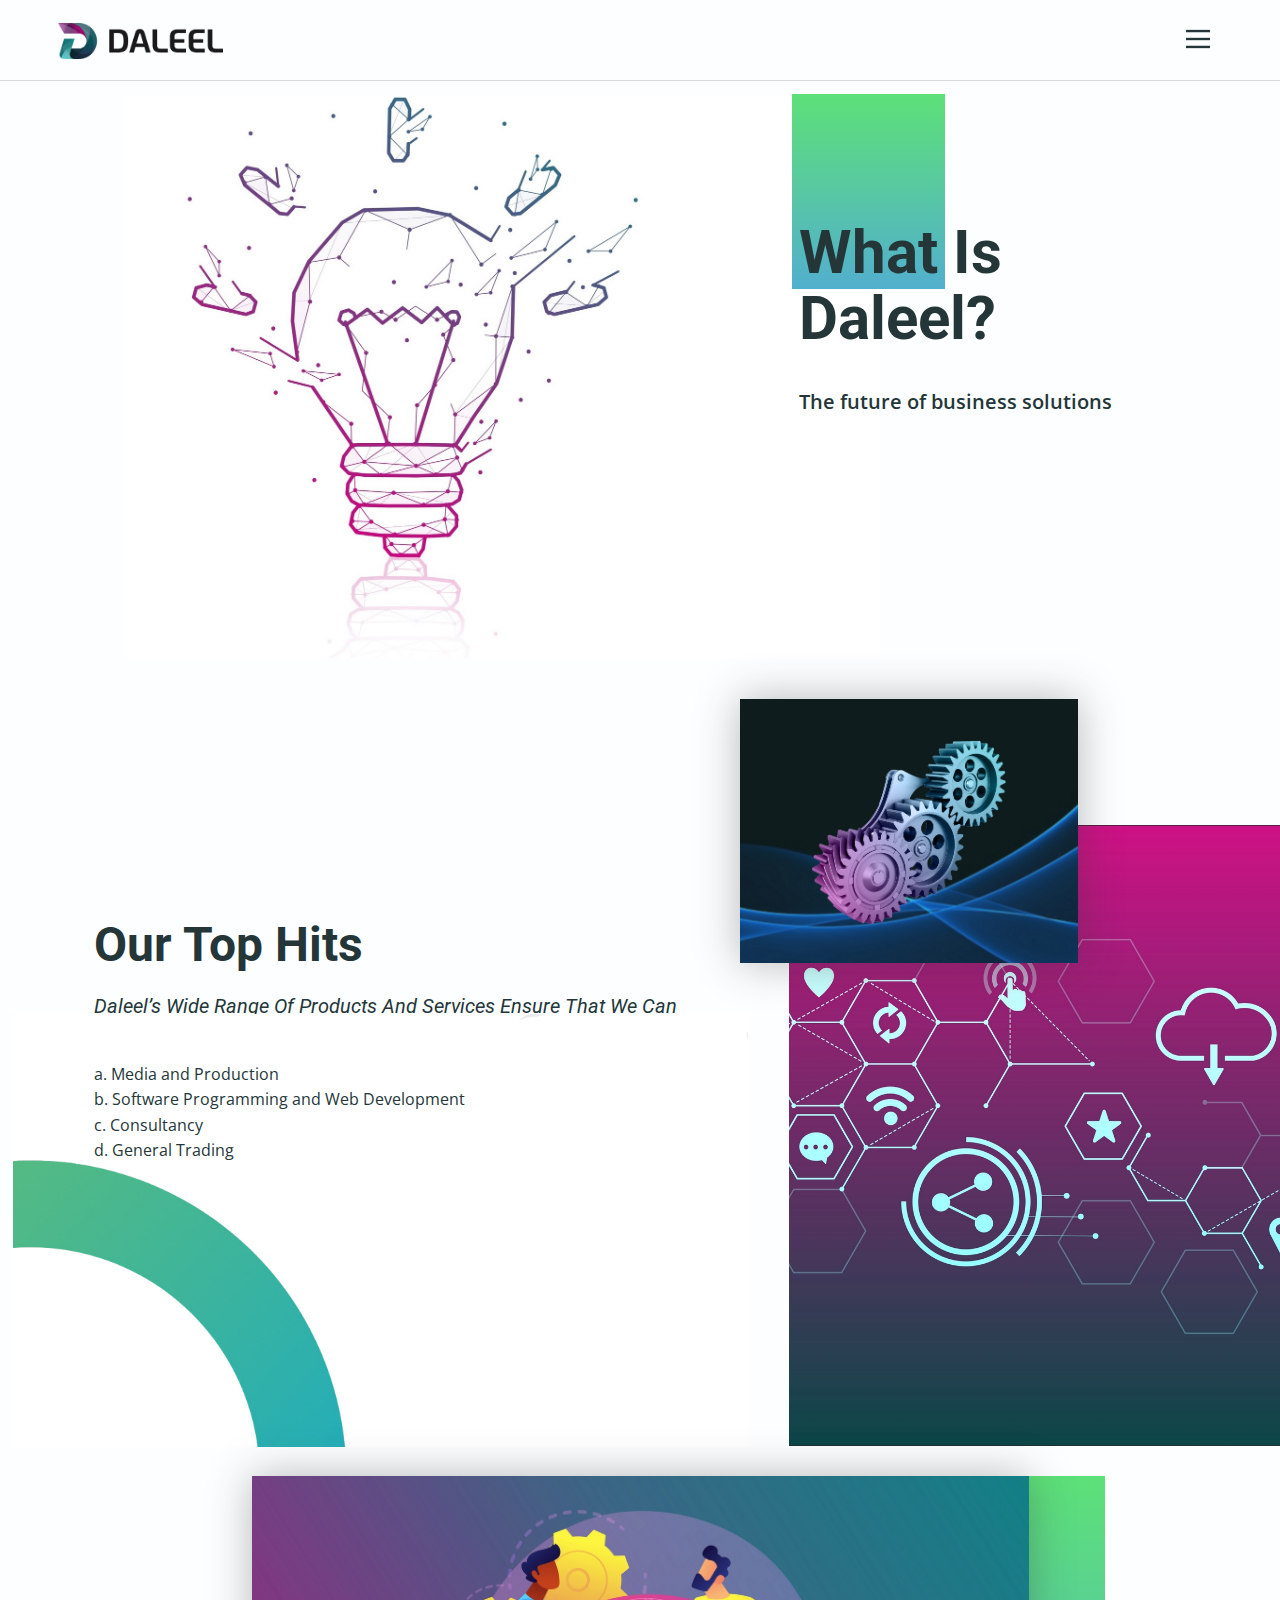
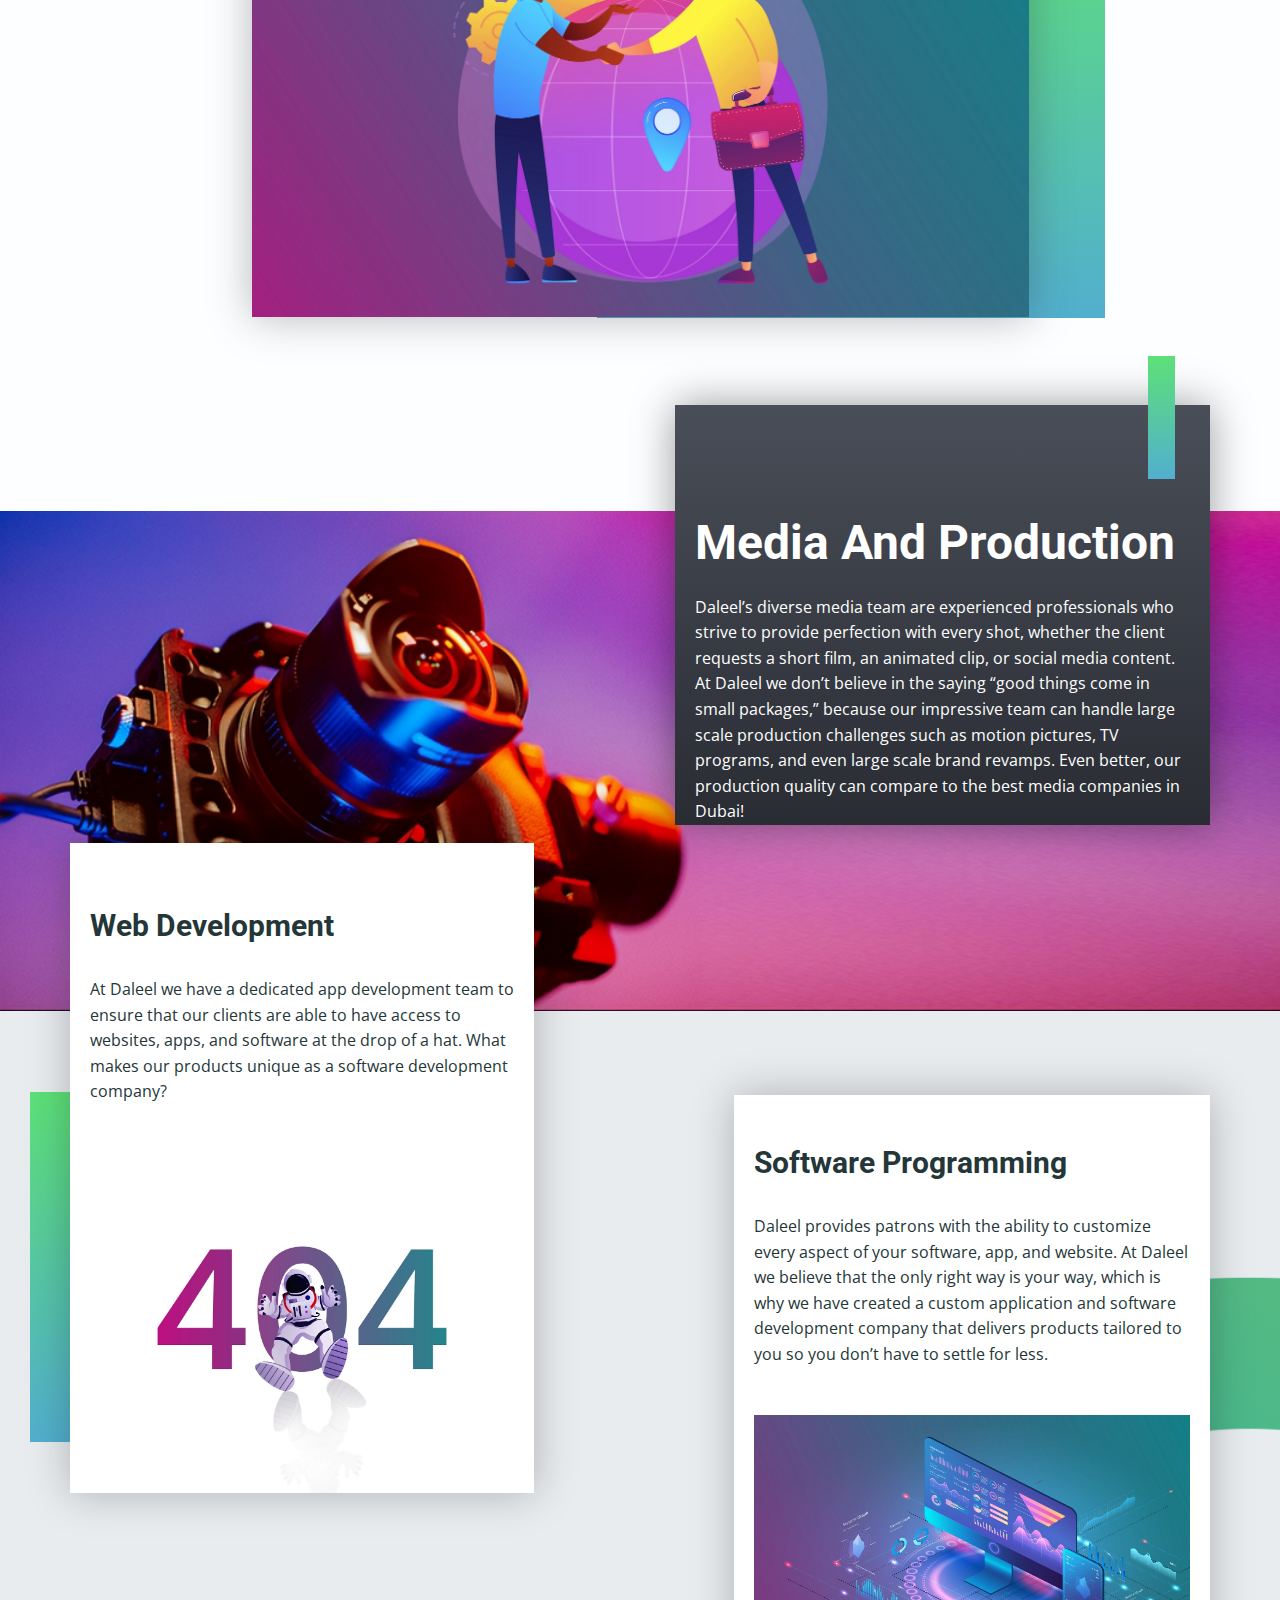
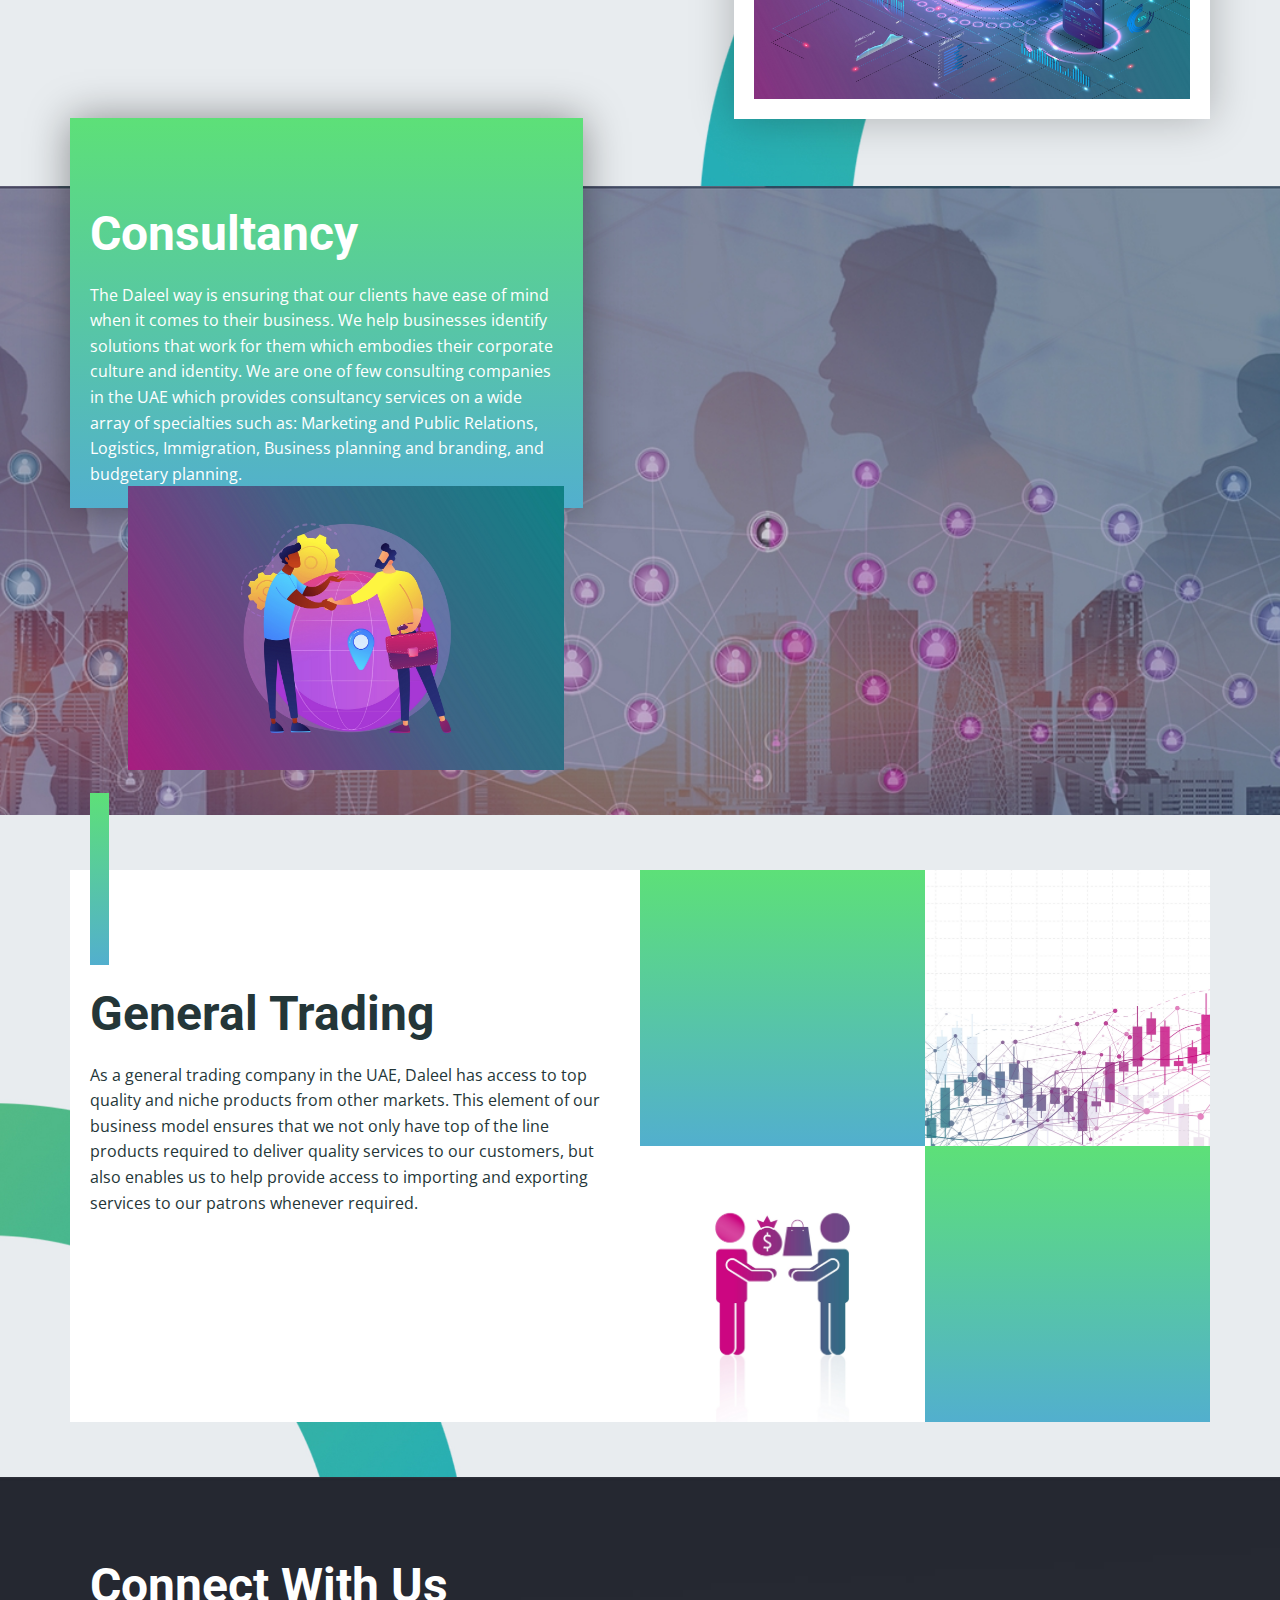
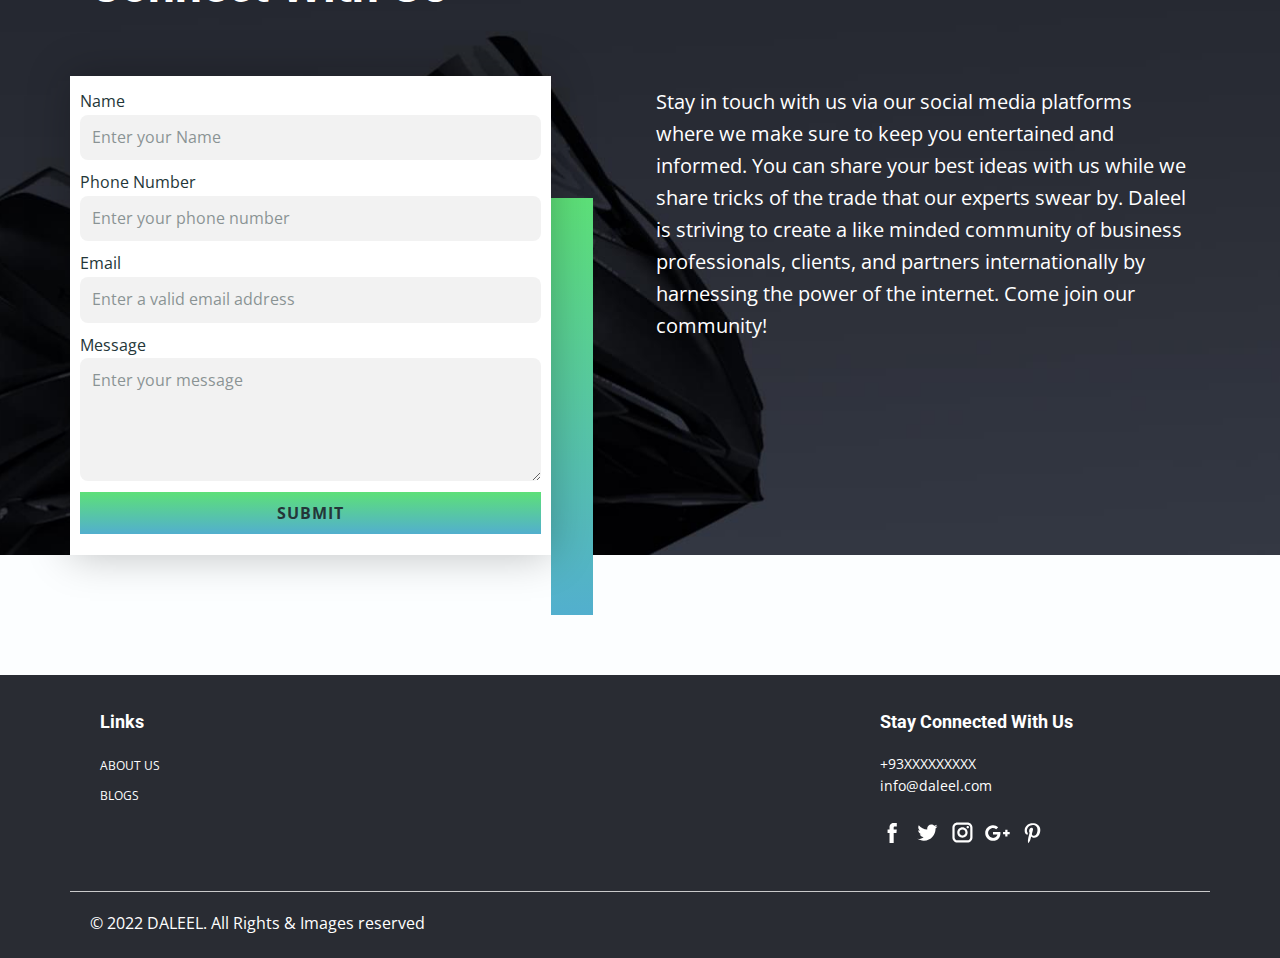
==== index.html @ 562e6545 "Add files via upload" ====
<!DOCTYPE html>
<html style="font-size: 16px;">
  <head>
    <meta name="viewport" content="width=device-width, initial-scale=1.0">
    <meta charset="utf-8">
    <meta name="keywords" content="Is this the future?, Kawasaki&amp;apos;s J-Concept, Ergonomic Advantage, Kawasaki &amp;quot;J&amp;quot; Concept, Kawasaki Motorcycles, The 10 Best Buys in Motorcycles for 2018, Kawasaki showcases Supercharger technology and Rideology strategy in Tokyo">
    <meta name="description" content="">
    <meta name="page_type" content="np-template-header-footer-from-plugin">
    <title>DALEEL</title>
    <link rel="stylesheet" href="nicepage.css" media="screen">
<link rel="stylesheet" href="DALEEL.css" media="screen">
    <script class="u-script" type="text/javascript" src="jquery.js" defer=""></script>
    <script class="u-script" type="text/javascript" src="nicepage.js" defer=""></script>
    <meta name="generator" content="Nicepage 4.7.1, nicepage.com">
    <link id="u-theme-google-font" rel="stylesheet" href="https://fonts.googleapis.com/css?family=Roboto:100,100i,300,300i,400,400i,500,500i,700,700i,900,900i|Open+Sans:300,300i,400,400i,500,500i,600,600i,700,700i,800,800i">
    
    
    
    
    
    
    
    
    
    
    <script type="application/ld+json">{
		"@context": "http://schema.org",
		"@type": "Organization",
		"name": "",
		"sameAs": []
}</script>
    <meta name="theme-color" content="#5de078">
    <meta property="og:title" content="DALEEL">
    <meta property="og:type" content="website">
  </head>
  <body data-home-page="DALEEL.html" data-home-page-title="DALEEL" class="u-body u-xl-mode"><header class="u-clearfix u-header u-header" id="sec-8c26"><nav class="u-align-left u-menu u-menu-dropdown u-offcanvas u-menu-1" data-responsive-from="XL">
        <div class="menu-collapse">
          <a class="u-btn-text u-button-style u-nav-link" href="#" style="font-size: calc(1em + 8px);">
            <svg class="u-svg-link" preserveAspectRatio="xMidYMin slice" viewBox="0 0 302 302" style="undefined"><use xmlns:xlink="http://www.w3.org/1999/xlink" xlink:href="#svg-5c50"></use></svg>
            <svg xmlns="http://www.w3.org/2000/svg" xmlns:xlink="http://www.w3.org/1999/xlink" version="1.1" id="svg-5c50" x="0px" y="0px" viewBox="0 0 302 302" style="enable-background:new 0 0 302 302;" xml:space="preserve" class="u-svg-content"><g><rect y="36" width="302" height="30"></rect><rect y="236" width="302" height="30"></rect><rect y="136" width="302" height="30"></rect>
</g><g></g><g></g><g></g><g></g><g></g><g></g><g></g><g></g><g></g><g></g><g></g><g></g><g></g><g></g><g></g></svg>
          </a>
        </div>
        <div class="u-custom-menu u-nav-container">
          <ul class="u-nav u-spacing-25 u-unstyled"><li class="u-nav-item"><a class="u-button-style u-nav-link" href="DALEEL.html#sec-7489" data-page-id="173588200" style="padding: 8px 0px;">What Is Daleel</a>
</li><li class="u-nav-item"><a class="u-button-style u-nav-link" href="DALEEL.html#sec-f672" data-page-id="173588200" style="padding: 8px 0px;">Our Top Hits</a>
</li><li class="u-nav-item"><a class="u-button-style u-nav-link" href="DALEEL.html#sec-ee34" data-page-id="173588200" style="padding: 8px 0px;">Connect With Us</a>
</li></ul>
        </div>
        <div class="u-custom-menu u-nav-container-collapse">
          <div class="u-align-center u-black u-container-style u-inner-container-layout u-opacity u-opacity-95 u-sidenav">
            <div class="u-inner-container-layout u-sidenav-overflow">
              <div class="u-menu-close"></div>
              <ul class="u-align-center u-nav u-popupmenu-items u-unstyled u-nav-2"><li class="u-nav-item"><a class="u-button-style u-nav-link" href="DALEEL.html#sec-7489" data-page-id="173588200">What Is Daleel</a>
</li><li class="u-nav-item"><a class="u-button-style u-nav-link" href="DALEEL.html#sec-f672" data-page-id="173588200">Our Top Hits</a>
</li><li class="u-nav-item"><a class="u-button-style u-nav-link" href="DALEEL.html#sec-ee34" data-page-id="173588200">Connect With Us</a>
</li></ul>
            </div>
          </div>
          <div class="u-black u-menu-overlay u-opacity u-opacity-70"></div>
        </div>
      </nav><img class="u-image u-image-default u-image-1" src="images/LOGO-3.png" alt="" data-image-width="7393" data-image-height="1610"><div class="u-align-left u-border-1 u-border-grey-15 u-expanded-width u-line u-line-horizontal u-line-1"></div></header> 
    <section class="u-clearfix u-section-1" id="sec-7489">
      <div class="u-clearfix u-sheet u-sheet-1">
        <img class="u-expanded-width-md u-expanded-width-sm u-expanded-width-xs u-image u-image-1" src="images/14.jpg" data-image-width="2620" data-image-height="2244">
        <div class="u-container-style u-expanded-width-md u-expanded-width-sm u-expanded-width-xs u-group u-group-1">
          <div class="u-container-layout u-container-layout-1">
            <div class="u-gradient u-shape u-shape-rectangle u-shape-1"></div>
            <h1 class="u-text u-title u-text-1"> What is Daleel?</h1>
            <p class="u-large-text u-text u-text-variant u-text-2"> The future of business solutions </p>
          </div>
        </div>
      </div>
    </section>
    <section class="u-clearfix u-section-2" id="sec-f672">
      <div class="u-clearfix u-expanded-width u-layout-wrap u-layout-wrap-1">
        <div class="u-layout">
          <div class="u-layout-row">
            <div class="u-container-style u-layout-cell u-left-cell u-size-37 u-layout-cell-1">
              <div class="u-container-layout">
                <div class="u-align-left u-container-style u-group u-group-1">
                  <div class="u-container-layout u-container-layout-2">
                    <h2 class="u-text u-text-1"> Our Top Hits</h2>
                    <h5 class="u-text u-text-2">Daleel’s wide range of products and services ensure that we can
meet every one of our clients’ needs; from A to Z.&nbsp;</h5>
                    <img class="u-expanded-width-xs u-image u-image-1" src="images/008c7be88c50e49c97b7433912d7cecf11.jpg" data-image-width="1980" data-image-height="1200">
                    <p class="u-text u-text-3"> a. Media and Production&nbsp;<!--[if !supportLists]-->
                      <br>b. Software Programming and Web Development&nbsp;<!--[if !supportLists]-->
                      <br>c. Consultancy&nbsp;<!--[if !supportLists]-->
                      <br>d. General Trading 
                    </p>
                  </div>
                </div>
              </div>
            </div>
            <div class="u-container-style u-image u-layout-cell u-right-cell u-size-23 u-image-2" data-image-width="3508" data-image-height="2480">
              <div class="u-container-layout"></div>
            </div>
          </div>
        </div>
      </div>
      <img src="images/2.jpg" alt="" class="u-image u-image-default u-image-3" data-image-width="8192" data-image-height="5791">
    </section>
    <section class="u-clearfix u-section-3" id="sec-eb87">
      <div class="u-clearfix u-sheet u-sheet-1">
        <div class="u-gradient u-shape u-shape-rectangle u-shape-1"></div>
        <img src="images/42.jpg" alt="" class="u-image u-image-default u-image-1" data-image-width="1600" data-image-height="1131">
      </div>
    </section>
    <section class="u-clearfix u-image u-section-4" id="sec-1a3e" data-image-width="8192" data-image-height="2133">
      <div class="u-clearfix u-sheet u-sheet-1">
        <div class="u-align-left u-container-style u-expanded-width-xs u-gradient u-group u-group-1">
          <div class="u-container-layout">
            <div class="u-gradient u-shape u-shape-rectangle u-shape-1"></div>
            <h2 class="u-text u-text-body-alt-color u-text-1"> Media And Production</h2>
            <p class="u-text u-text-body-alt-color u-text-2"> Daleel’s diverse media team are experienced professionals who strive to provide perfection with every shot, whether the client requests a short film, an animated clip, or social media content. At Daleel we don’t believe in the saying “good things come in small packages,” because our impressive team can handle large scale production challenges such as motion pictures, TV programs, and even large scale brand revamps. Even better, our production quality can compare to the best media companies in Dubai! </p>
          </div>
        </div>
      </div>
    </section>
    <section class="u-clearfix u-image u-section-5" id="sec-39dd" data-image-width="1980" data-image-height="1200">
      <div class="u-clearfix u-sheet u-sheet-1">
        <div class="u-gradient u-shape u-shape-rectangle u-shape-1"></div>
        <div class="u-container-style u-group u-white u-group-1">
          <div class="u-container-layout u-container-layout-1">
            <h3 class="u-text u-text-1"> Web Development</h3>
            <p class="u-text u-text-2"> At Daleel we have a dedicated app development team to ensure that our clients are able to have access to websites, apps, and software at the drop of a hat.&nbsp;What makes our products unique as a software development company? </p>
            <img src="images/71.jpg" alt="" class="u-expanded-width-lg u-expanded-width-md u-expanded-width-sm u-expanded-width-xl u-image u-image-default u-image-1" data-image-width="1600" data-image-height="1131">
          </div>
        </div>
        <div class="u-container-style u-group u-white u-group-2">
          <div class="u-container-layout u-valign-top-lg u-valign-top-md u-valign-top-sm u-valign-top-xl u-container-layout-2">
            <h3 class="u-text u-text-3"> Software Programming</h3>
            <p class="u-text u-text-4"> Daleel provides patrons with the ability to customize every aspect of your software, app, and website. At Daleel we believe that the only right way is your way, which is why we have created a custom application and software development company that delivers products tailored to you so you don’t have to settle for less.</p>
            <img src="images/81.jpg" alt="" class="u-expanded-width-xs u-image u-image-default u-image-2" data-image-width="1600" data-image-height="1132">
          </div>
        </div>
      </div>
    </section>
    <section class="u-clearfix u-image u-section-6" id="sec-6750" data-image-width="8192" data-image-height="2667">
      <div class="u-clearfix u-sheet u-sheet-1">
        <div class="u-align-left u-container-style u-gradient u-group u-group-1">
          <div class="u-container-layout u-container-layout-1">
            <h2 class="u-text u-text-body-alt-color u-text-1"> Con<span style="font-size: 1.5rem;"></span>sultancy
            </h2>
            <p class="u-text u-text-body-alt-color u-text-2"> The Daleel way is ensuring that our clients have ease of mind when it comes to their business. We help businesses identify solutions that work for them which embodies their corporate culture and identity. We are one of few consulting companies in the UAE which provides consultancy services on a wide array of specialties such as: Marketing and Public Relations, Logistics, Immigration, Business planning and branding, and budgetary planning. </p>
          </div>
        </div>
        <img src="images/43.jpg" alt="" class="u-image u-image-default u-image-1" data-image-width="8192" data-image-height="5789">
      </div>
    </section>
    <section class="u-clearfix u-image u-section-7" id="sec-06db">
      <div class="u-clearfix u-sheet u-sheet-1">
        <div class="u-clearfix u-expanded-width u-gutter-0 u-layout-wrap u-layout-wrap-1">
          <div class="u-gutter-0 u-layout">
            <div class="u-layout-row">
              <div class="u-size-30 u-size-60-md">
                <div class="u-layout-col">
                  <div class="u-container-style u-layout-cell u-left-cell u-size-60 u-white u-layout-cell-1">
                    <div class="u-container-layout u-container-layout-1">
                      <div class="u-gradient u-shape u-shape-rectangle u-shape-1"></div>
                      <h2 class="u-text u-text-1"> General Trading </h2>
                      <p class="u-text u-text-2"> As a general trading company
in the UAE, Daleel has access to top quality and niche products from other
markets. This element of our business model ensures that we not only have top
of the line products required to deliver quality services to our customers, but
also enables us to help provide access to importing and exporting services to
our patrons whenever required.&nbsp;</p>
                    </div>
                  </div>
                </div>
              </div>
              <div class="u-size-30 u-size-60-md">
                <div class="u-layout-col">
                  <div class="u-size-30">
                    <div class="u-layout-row">
                      <div class="u-container-style u-gradient u-layout-cell u-size-30 u-layout-cell-2">
                        <div class="u-container-layout u-container-layout-2"></div>
                      </div>
                      <div class="u-container-style u-image u-layout-cell u-right-cell u-size-30 u-image-1" data-image-width="8192" data-image-height="5646">
                        <div class="u-container-layout"></div>
                      </div>
                    </div>
                  </div>
                  <div class="u-size-30">
                    <div class="u-layout-row">
                      <div class="u-container-style u-image u-layout-cell u-size-30 u-image-2" data-image-width="8192" data-image-height="5791">
                        <div class="u-container-layout"></div>
                      </div>
                      <div class="u-container-style u-gradient u-layout-cell u-right-cell u-size-30 u-layout-cell-5">
                        <div class="u-container-layout u-container-layout-5"></div>
                      </div>
                    </div>
                  </div>
                </div>
              </div>
            </div>
          </div>
        </div>
      </div>
    </section>
    <section class="u-clearfix u-image u-section-8" id="sec-ee34" data-image-width="1600" data-image-height="773">
      <div class="u-clearfix u-sheet u-sheet-1">
        <div class="u-container-style u-group u-group-1">
          <div class="u-container-layout u-container-layout-1">
            <h2 class="u-text u-text-body-alt-color u-text-1">Connect with us</h2>
          </div>
        </div>
        <div class="u-align-left u-container-style u-group u-group-2">
          <div class="u-container-layout u-container-layout-2">
            <p class="u-text u-text-body-alt-color u-text-2">Stay in touch with us via our social media
platforms where we make sure to keep you entertained and informed. You can
share your best ideas with us while we share tricks of the trade that our
experts swear by. Daleel is striving to create a like minded community of
business professionals, clients, and partners internationally by harnessing the
power of the internet. Come join our community!</p>
          </div>
        </div>
        <div class="u-gradient u-shape u-shape-rectangle u-shape-1"></div>
        <div class="u-container-style u-group u-white u-group-3">
          <div class="u-container-layout u-container-layout-3">
            <div class="u-expanded-width u-form u-form-1">
              <form action="#" method="POST" class="u-clearfix u-form-spacing-10 u-form-vertical u-inner-form" source="custom" name="form-1" style="padding: 10px;">
                <div class="u-form-group u-form-name">
                  <label for="name-344f" class="u-label">Name</label>
                  <input type="text" placeholder="Enter your Name" id="name-344f" name="name" class="u-grey-5 u-input u-input-rectangle u-radius-8" required="">
                </div>
                <div class="u-form-group u-form-group-2">
                  <label for="text-7d9a" class="u-label">Phone Number</label>
                  <input type="text" placeholder="Enter your phone number" id="text-7d9a" name="text" class="u-grey-5 u-input u-input-rectangle u-radius-8" required="required">
                </div>
                <div class="u-form-email u-form-group">
                  <label for="email-344f" class="u-label">Email</label>
                  <input type="email" placeholder="Enter a valid email address" id="email-344f" name="email" class="u-grey-5 u-input u-input-rectangle u-radius-8" required="">
                </div>
                <div class="u-form-group u-form-message">
                  <label for="message-344f" class="u-label">Message</label>
                  <textarea placeholder="Enter your message" rows="4" cols="50" id="message-344f" name="message" class="u-grey-5 u-input u-input-rectangle u-radius-8" required=""></textarea>
                </div>
                <div class="u-align-left u-form-group u-form-submit">
                  <a href="#" class="u-border-none u-btn u-btn-submit u-button-style u-gradient u-hover-palette-1-dark-1 u-none u-btn-1">Submit</a>
                  <input type="submit" value="submit" class="u-form-control-hidden">
                </div>
                <div class="u-form-send-message u-form-send-success"> Thank you! Your message has been sent. </div>
                <div class="u-form-send-error u-form-send-message"> Unable to send your message. Please fix errors then try again. </div>
                <input type="hidden" value="" name="recaptchaResponse">
              </form>
            </div>
          </div>
        </div>
      </div>
    </section>
    <section class="u-clearfix u-section-9" id="sec-7795">
      <div class="u-clearfix u-sheet u-sheet-1"></div>
    </section>
    
    
    <footer class="u-clearfix u-footer u-palette-4-dark-3" id="sec-67bc"><div class="u-clearfix u-sheet u-valign-middle-xs u-sheet-1">
        <div class="u-clearfix u-expanded-width u-gutter-30 u-layout-wrap u-layout-wrap-1">
          <div class="u-gutter-0 u-layout">
            <div class="u-layout-row">
              <div class="u-align-left u-container-style u-layout-cell u-left-cell u-size-20 u-size-20-md u-layout-cell-1">
                <div class="u-container-layout">
                  <h6 class="u-custom-font u-heading-font u-text u-text-1">links</h6>
                  <a href="DALEEL.html" data-page-id="173588200" class="u-link u-no-underline u-text-body-alt-color u-link-1">About Us</a>
                  <a href="#" class="u-border-0 u-border-none u-link u-no-underline u-text-body-alt-color u-link-2">Blogs</a>
                </div>
              </div>
              <div class="u-align-left u-container-style u-hidden-xs u-layout-cell u-size-20 u-size-20-md u-layout-cell-2">
                <div class="u-container-layout"></div>
              </div>
              <div class="u-align-left u-container-style u-layout-cell u-right-cell u-size-20 u-size-20-md u-layout-cell-3">
                <div class="u-container-layout u-container-layout-3">
                  <h6 class="u-custom-font u-heading-font u-text u-text-2">Stay Connected with Us</h6>
                  <p class="u-text u-text-3">+93XXXXXXXXX<br>info@daleel.com<br>
                  </p>
                  <div class="u-social-icons u-spacing-10 u-social-icons-1">
                    <a class="u-social-url" target="_blank" href=""><span class="u-icon u-icon-circle u-social-facebook u-social-icon u-icon-1"><svg class="u-svg-link" preserveAspectRatio="xMidYMin slice" viewBox="0 0 112.2 112.2" style="undefined"><use xmlns:xlink="http://www.w3.org/1999/xlink" xlink:href="#svg-f22a"></use></svg><svg x="0px" y="0px" viewBox="0 0 112.2 112.2" enable-background="new 0 0 112.2 112.2" xml:space="preserve" id="svg-f22a" class="u-svg-content"><path d="M75.5,28.8H65.4c-1.5,0-4,0.9-4,4.3v9.4h13.9l-1.5,15.8H61.4v45.1H42.8V58.3h-8.8V42.4h8.8V32.2 c0-7.4,3.4-18.8,18.8-18.8h13.8v15.4H75.5z"></path></svg></span>
                    </a>
                    <a class="u-social-url" target="_blank" href=""><span class="u-icon u-icon-circle u-social-icon u-social-twitter u-icon-2"><svg class="u-svg-link" preserveAspectRatio="xMidYMin slice" viewBox="0 0 112.2 112.2" style="undefined"><use xmlns:xlink="http://www.w3.org/1999/xlink" xlink:href="#svg-283c"></use></svg><svg x="0px" y="0px" viewBox="0 0 112.2 112.2" enable-background="new 0 0 112.2 112.2" xml:space="preserve" id="svg-283c" class="u-svg-content"><path d="M92.2,38.2c0,0.8,0,1.6,0,2.3c0,24.3-18.6,52.4-52.6,52.4c-10.6,0.1-20.2-2.9-28.5-8.2 c1.4,0.2,2.9,0.2,4.4,0.2c8.7,0,16.7-2.9,23-7.9c-8.1-0.2-14.9-5.5-17.3-12.8c1.1,0.2,2.4,0.2,3.4,0.2c1.6,0,3.3-0.2,4.8-0.7 c-8.4-1.6-14.9-9.2-14.9-18c0-0.2,0-0.2,0-0.2c2.5,1.4,5.4,2.2,8.4,2.3c-5-3.3-8.3-8.9-8.3-15.4c0-3.4,1-6.5,2.5-9.2 c9.1,11.1,22.7,18.5,38,19.2c-0.2-1.4-0.4-2.8-0.4-4.3c0.1-10,8.3-18.2,18.5-18.2c5.4,0,10.1,2.2,13.5,5.7c4.3-0.8,8.1-2.3,11.7-4.5 c-1.4,4.3-4.3,7.9-8.1,10.1c3.7-0.4,7.3-1.4,10.6-2.9C98.9,32.3,95.7,35.5,92.2,38.2z"></path></svg></span>
                    </a>
                    <a class="u-social-url" target="_blank" href=""><span class="u-icon u-icon-circle u-social-icon u-social-instagram u-icon-3"><svg class="u-svg-link" preserveAspectRatio="xMidYMin slice" viewBox="0 0 112.2 112.2" style="undefined"><use xmlns:xlink="http://www.w3.org/1999/xlink" xlink:href="#svg-7c9f"></use></svg><svg x="0px" y="0px" viewBox="0 0 112.2 112.2" enable-background="new 0 0 112.2 112.2" xml:space="preserve" id="svg-7c9f" class="u-svg-content"><path d="M55.9,32.9c-12.8,0-23.2,10.4-23.2,23.2s10.4,23.2,23.2,23.2s23.2-10.4,23.2-23.2S68.7,32.9,55.9,32.9z M55.9,69.4c-7.4,0-13.3-6-13.3-13.3c-0.1-7.4,6-13.3,13.3-13.3s13.3,6,13.3,13.3C69.3,63.5,63.3,69.4,55.9,69.4z"></path><path d="M79.7,26.8c-3,0-5.4,2.5-5.4,5.4s2.5,5.4,5.4,5.4c3,0,5.4-2.5,5.4-5.4S82.7,26.8,79.7,26.8z"></path><path d="M78.2,11H33.5C21,11,10.8,21.3,10.8,33.7v44.7c0,12.6,10.2,22.8,22.7,22.8h44.7c12.6,0,22.7-10.2,22.7-22.7 V33.7C100.8,21.1,90.6,11,78.2,11z M91,78.4c0,7.1-5.8,12.8-12.8,12.8H33.5c-7.1,0-12.8-5.8-12.8-12.8V33.7 c0-7.1,5.8-12.8,12.8-12.8h44.7c7.1,0,12.8,5.8,12.8,12.8V78.4z"></path></svg></span>
                    </a>
                    <a class="u-social-url" target="_blank" href=""><span class="u-icon u-icon-circle u-social-google u-social-icon u-icon-4"><svg class="u-svg-link" preserveAspectRatio="xMidYMin slice" viewBox="0 0 112.2 112.2" style="undefined"><use xmlns:xlink="http://www.w3.org/1999/xlink" xlink:href="#svg-6e58"></use></svg><svg x="0px" y="0px" viewBox="0 0 112.2 112.2" enable-background="new 0 0 112.2 112.2" xml:space="preserve" id="svg-6e58" class="u-svg-content"><path d="M62.2,81.6c-8.6,11.2-24.6,14.4-37.6,10C10.9,87,0.8,73.2,1,58.5c-0.8-18,15.2-34.6,33.1-34.9 c9.2-0.8,18.2,2.7,25,8.6c-2.9,3.1-5.7,6.2-8.9,9.2c-6.2-3.8-13.5-6.5-20.6-4C18.1,40.7,11,54.2,15.4,65.6 c3.5,11.8,17.8,18.3,29.2,13.2c5.8-2.1,9.7-7.4,11.3-13.2c-6.6-0.1-13.2,0-20.1-0.3c0-3.9,0-7.9,0-11.9c11.2,0,22.2,0,33.3,0 C69.9,63.4,68.3,73.9,62.2,81.6z M110.9,63.7c-3.4,0-6.6,0-10,0c0,3.4,0,6.6,0,10c-3.4,0-6.6,0-10,0c0-3.4,0-6.6,0-10 c-3.4,0-6.6,0-10,0c0-3.4,0-6.6,0-10c3.4,0,6.6,0,10,0c0-3.4,0-6.6,0.1-10c3.4,0,6.6,0,10,0c0,3.4,0,6.6,0,10c3.4,0,6.6,0,10,0 C110.9,56.9,110.9,60.3,110.9,63.7z"></path></svg></span>
                    </a>
                    <a class="u-social-url" target="_blank" href=""><span class="u-icon u-icon-circle u-social-icon u-social-pinterest u-icon-5"><svg class="u-svg-link" preserveAspectRatio="xMidYMin slice" viewBox="0 0 112.2 112.2" style="undefined"><use xmlns:xlink="http://www.w3.org/1999/xlink" xlink:href="#svg-86d1"></use></svg><svg x="0px" y="0px" viewBox="0 0 112.2 112.2" enable-background="new 0 0 112.2 112.2" xml:space="preserve" id="svg-86d1" class="u-svg-content"><path d="M61.9,79.8c-5.5-0.3-7.8-3.1-12-5.8c-2.3,12.4-5.4,24.3-13.8,30.5c-2.6-18.7,3.8-32.8,6.9-47.7 c-5.1-8.7,0.7-26.2,11.5-21.9c13.5,5.4-11.6,32.3,5.1,35.7c17.6,3.5,24.7-30.5,13.8-41.4c-15.7-16.1-45.7-0.5-42,22.3 c0.9,5.6,6.7,7.2,2.3,15c-10.1-2.2-13-10.2-12.7-20.7c0.6-17.3,15.5-29.3,30.5-31.1c19-2.2,36.8,6.9,39.2,24.7 C93.4,59.5,82.3,81.3,61.9,79.8z"></path></svg></span>
                    </a>
                  </div>
                </div>
              </div>
            </div>
          </div>
        </div>
        <div class="u-border-1 u-border-white u-expanded-width u-line u-line-horizontal u-opacity u-opacity-75 u-line-1"></div>
        <div class="u-container-style u-group u-group-1">
          <div class="u-container-layout">
            <p class="u-text u-text-4">© 2022 DALEEL. All Rights &amp; Images reserved</p>
          </div>
        </div>
      </div></footer>
  </body>
</html>
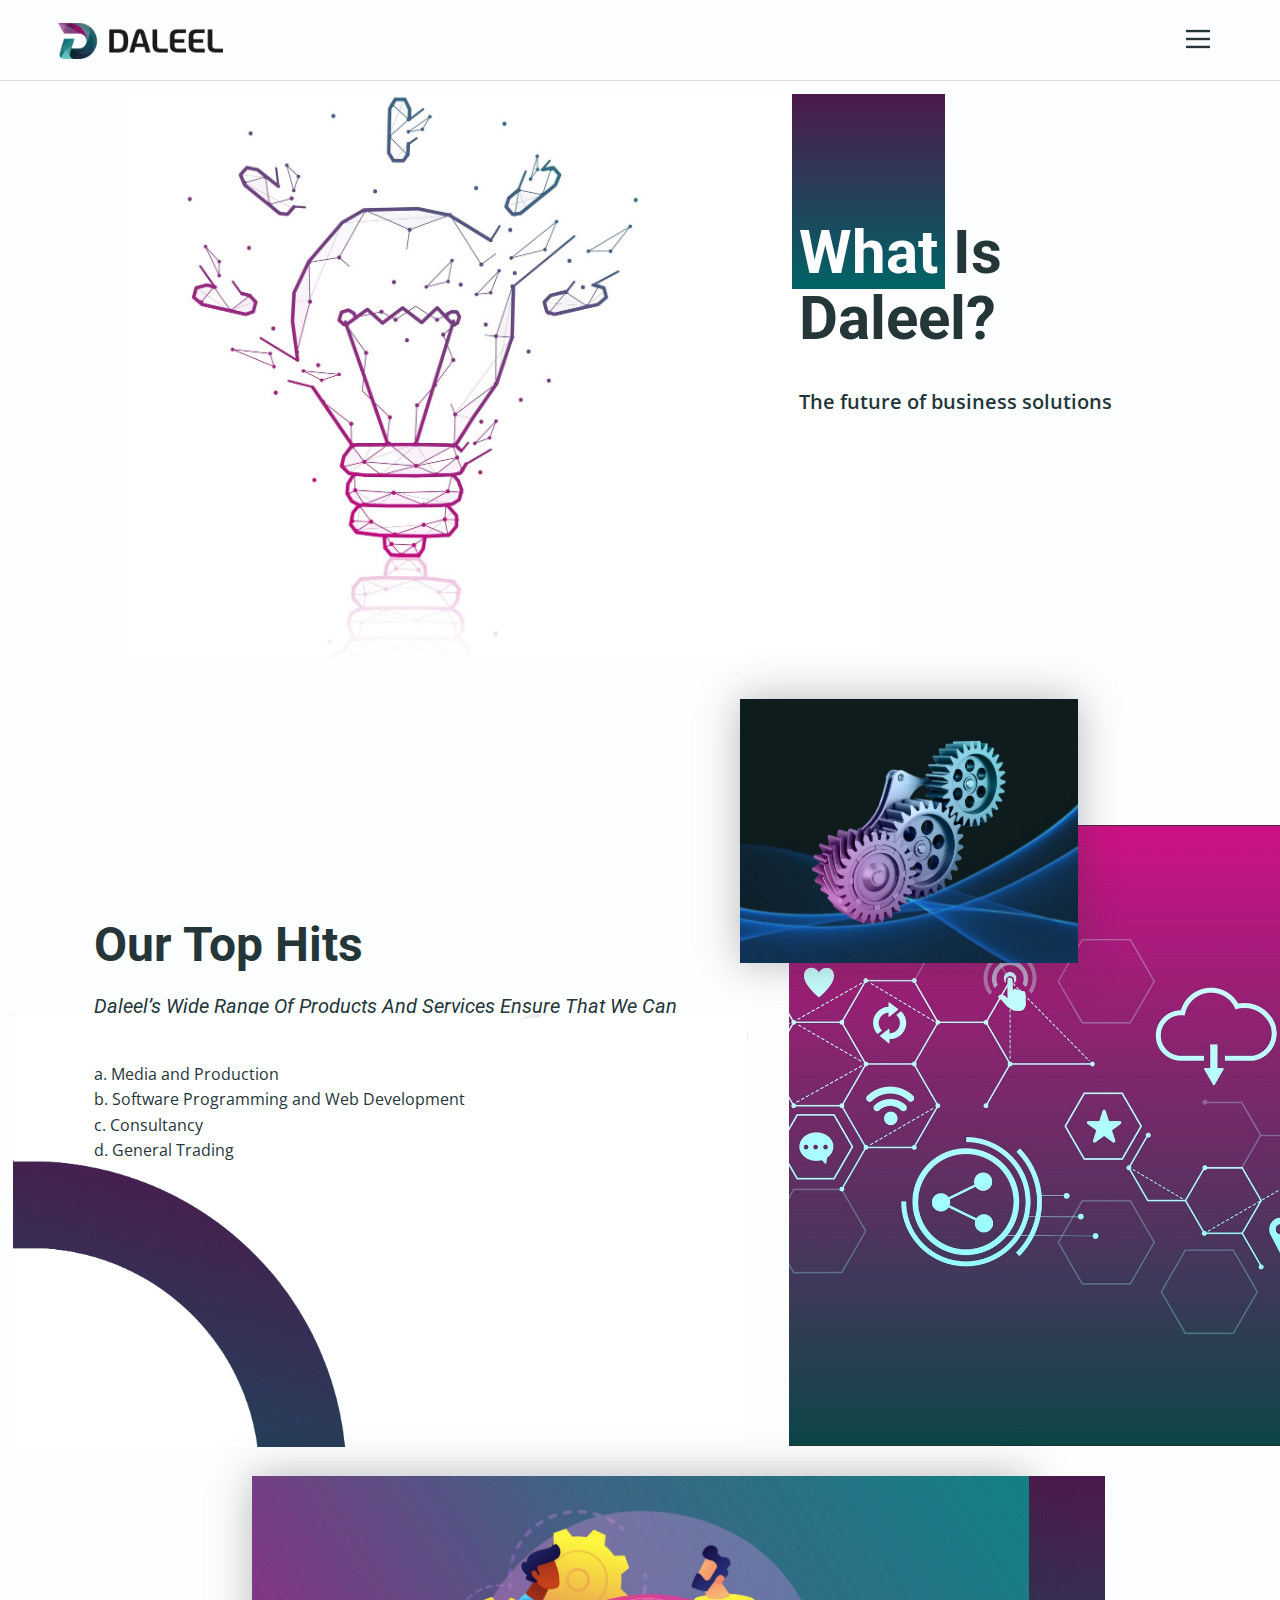
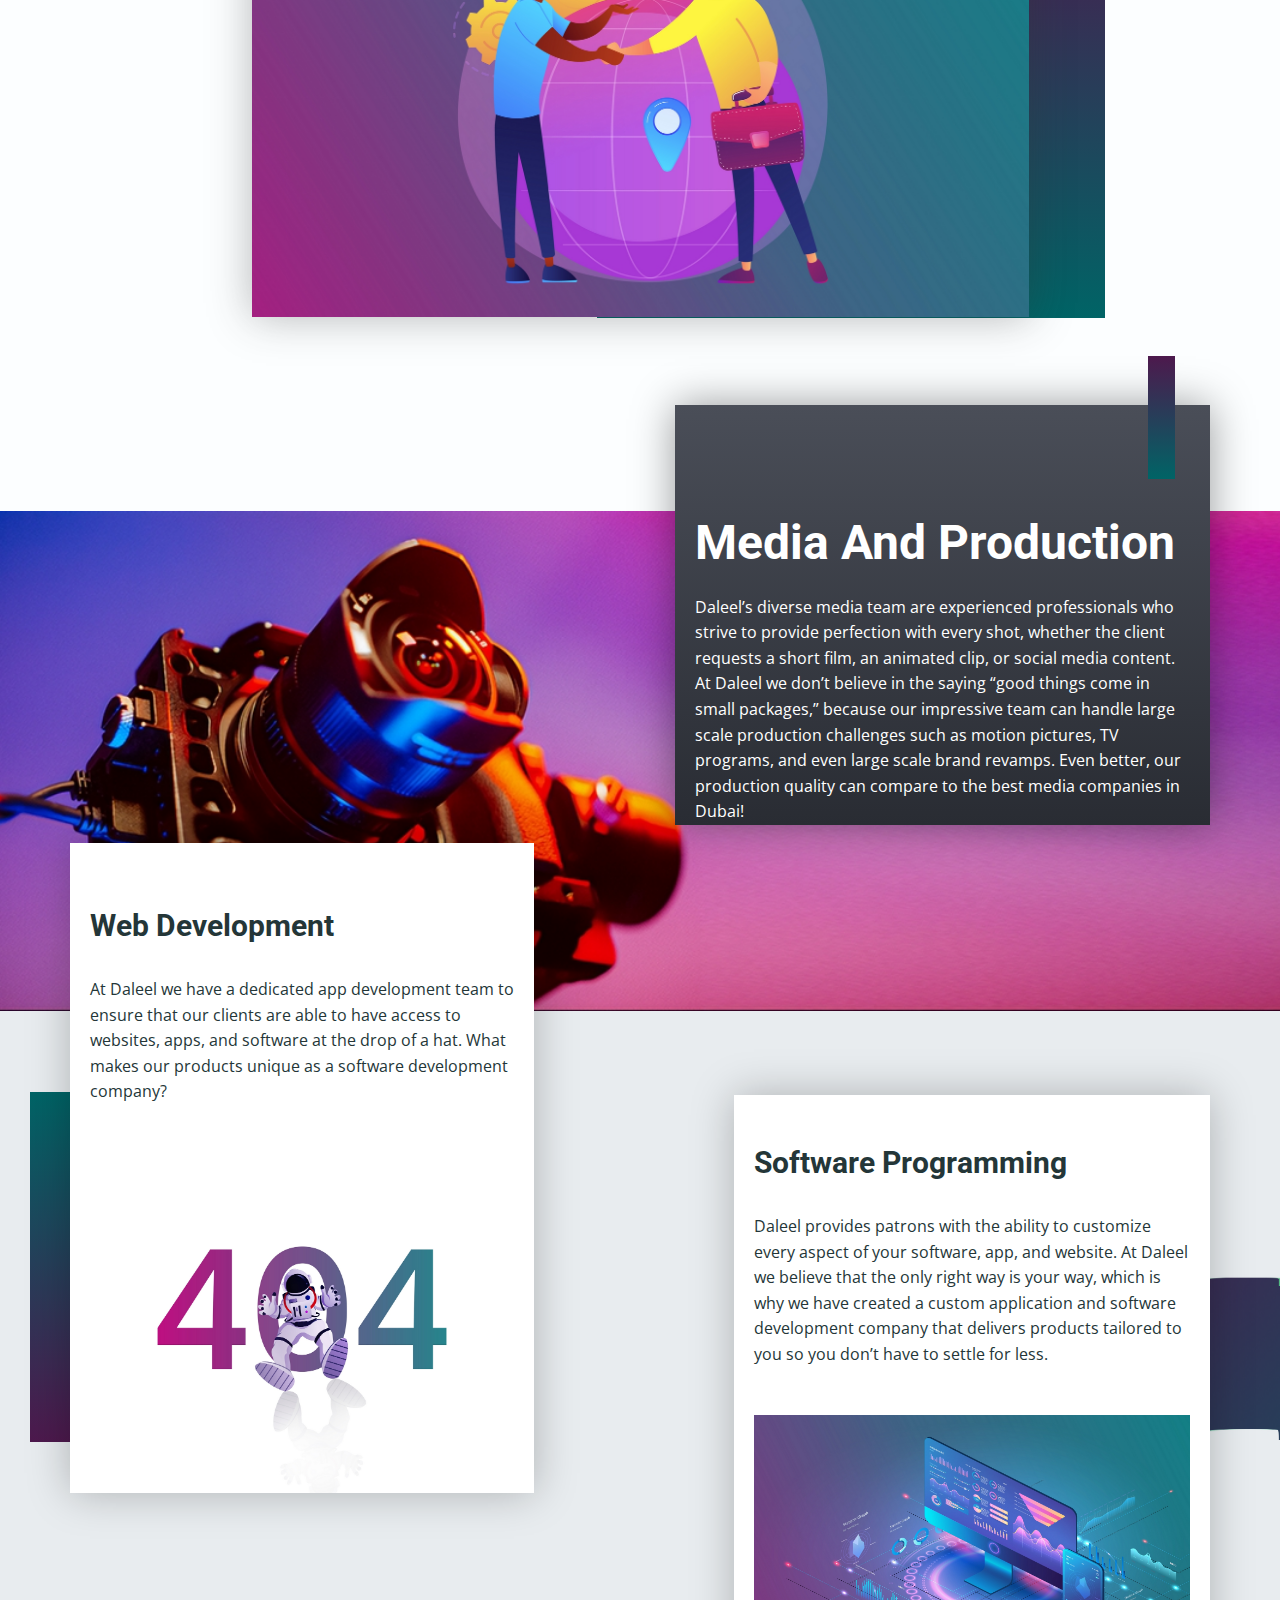
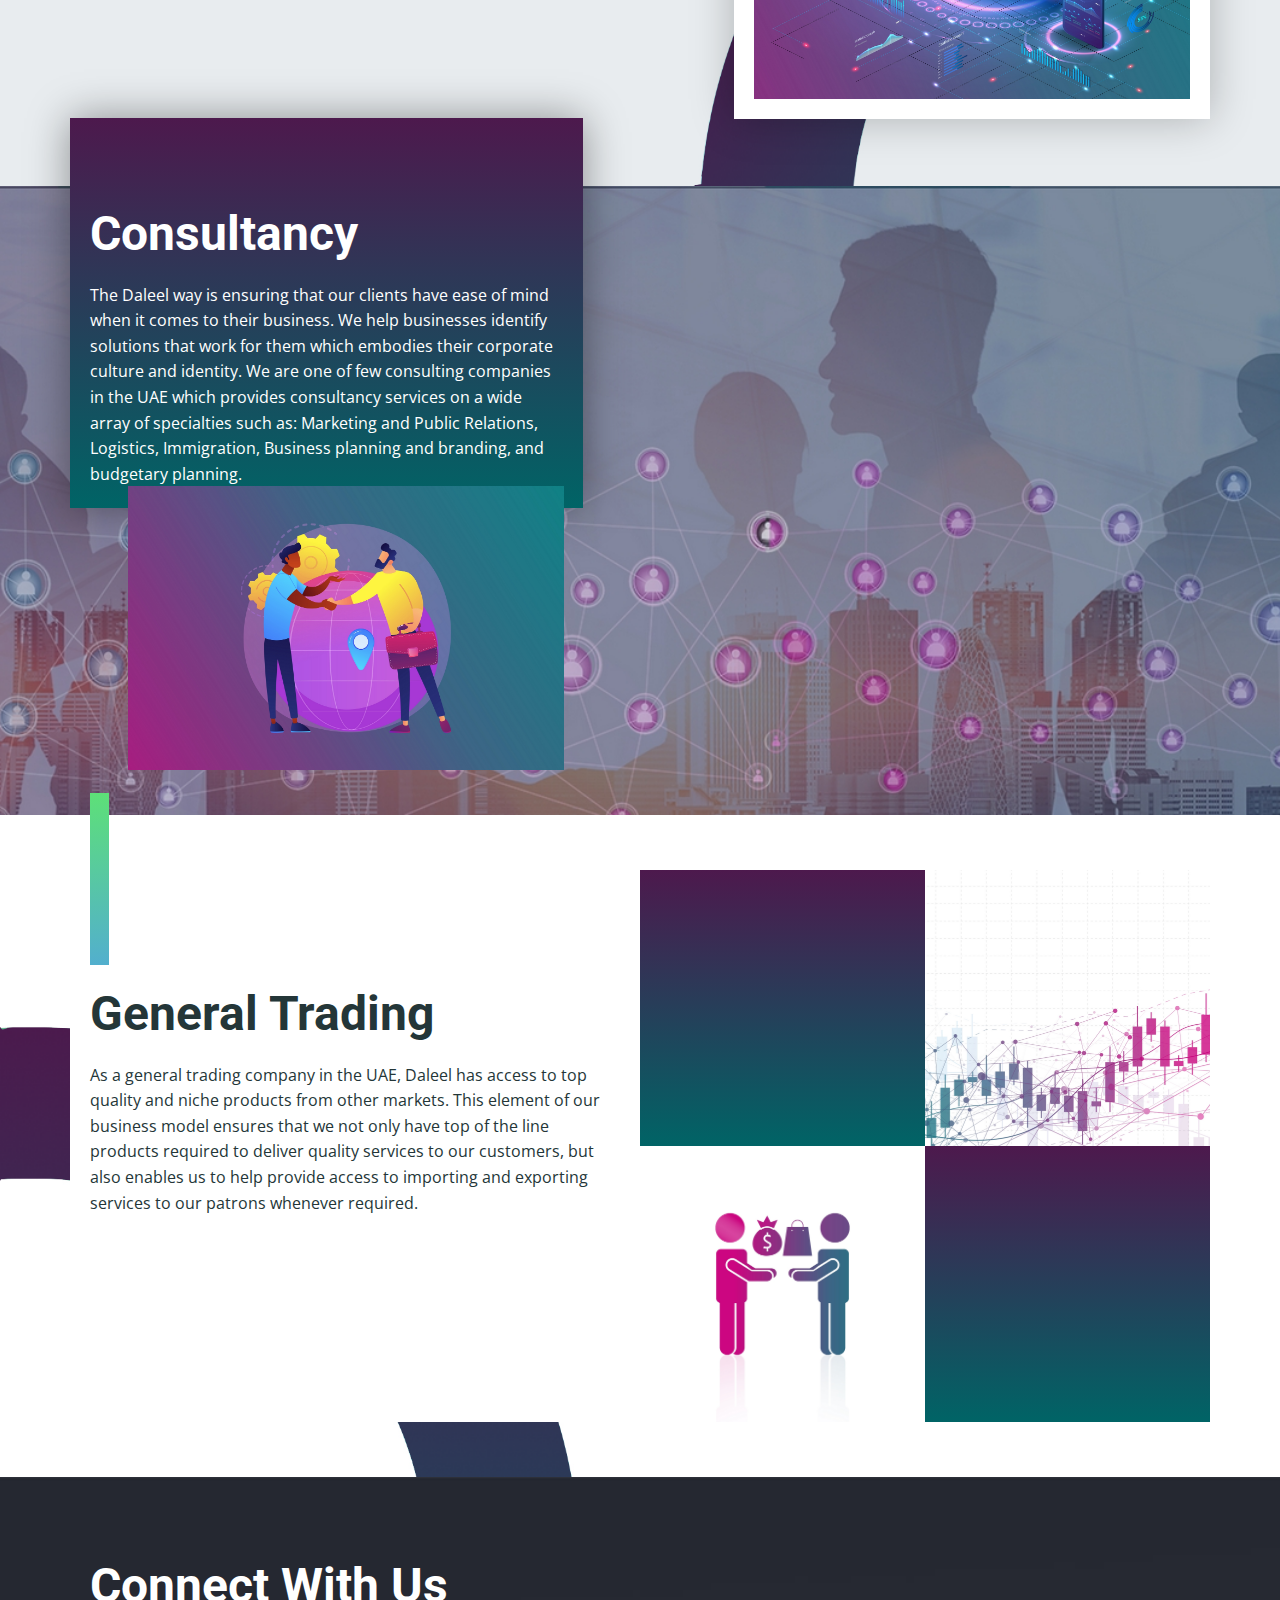
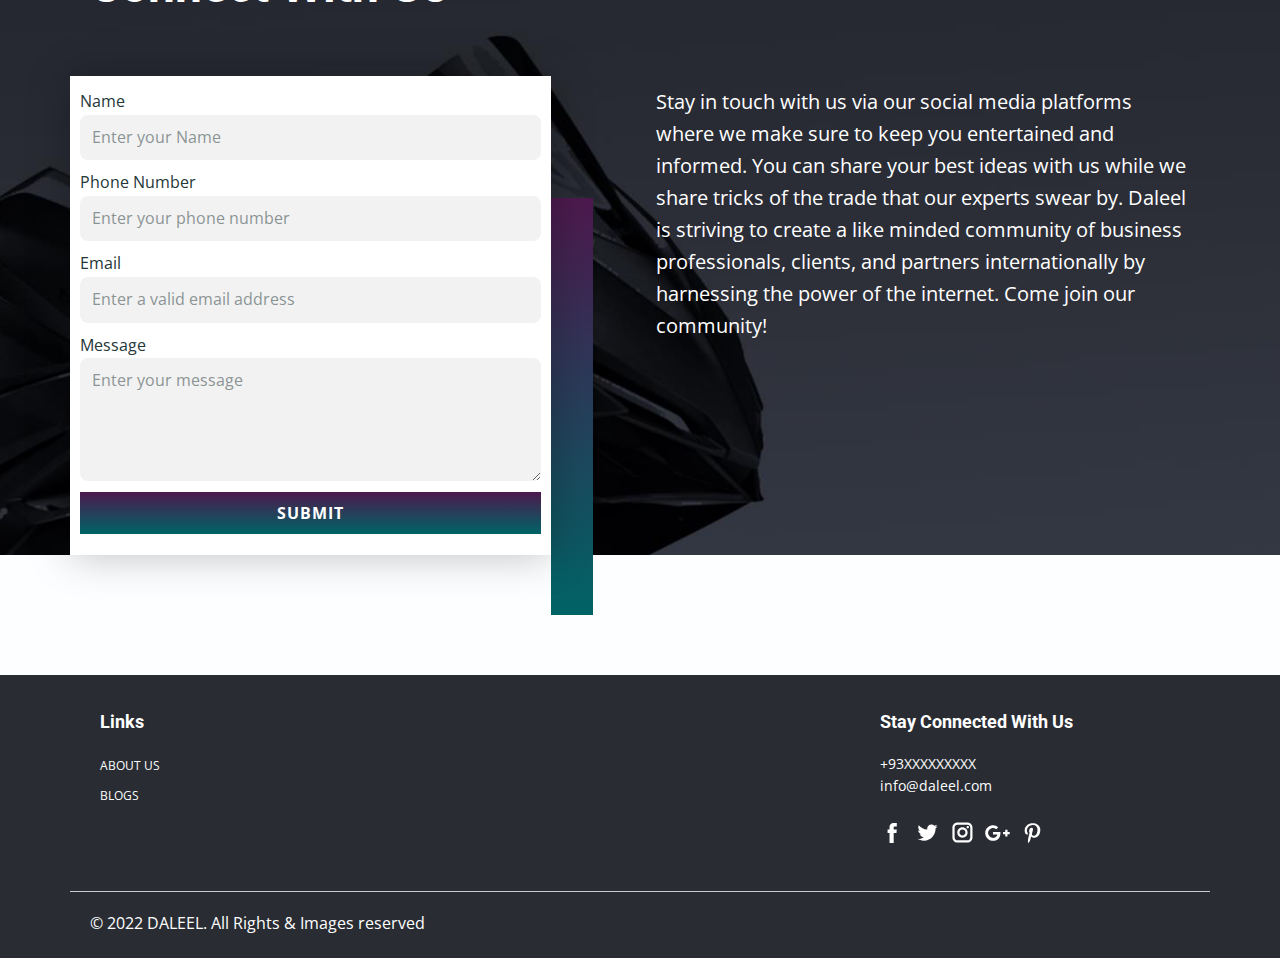
==== commit 2786bc12: "Add files via upload" ====
--- a/index.html
+++ b/index.html
@@ -66,7 +66,9 @@
         <div class="u-container-style u-expanded-width-md u-expanded-width-sm u-expanded-width-xs u-group u-group-1">
           <div class="u-container-layout u-container-layout-1">
             <div class="u-gradient u-shape u-shape-rectangle u-shape-1"></div>
-            <h1 class="u-text u-title u-text-1"> What is Daleel?</h1>
+            <h1 class="u-text u-title u-text-1">
+              <span class="u-text-white"> What</span> is Daleel?
+            </h1>
             <p class="u-large-text u-text u-text-variant u-text-2"> The future of business solutions </p>
           </div>
         </div>
@@ -83,7 +85,7 @@
                     <h2 class="u-text u-text-1"> Our Top Hits</h2>
                     <h5 class="u-text u-text-2">Daleel’s wide range of products and services ensure that we can
 meet every one of our clients’ needs; from A to Z.&nbsp;</h5>
-                    <img class="u-expanded-width-xs u-image u-image-1" src="images/008c7be88c50e49c97b7433912d7cecf11.jpg" data-image-width="1980" data-image-height="1200">
+                    <img class="u-expanded-width-xs u-image u-image-1" src="images/008c7be88c50e49c97b7433912d7cecf11.jpg-1.png" data-image-width="1980" data-image-height="1196">
                     <p class="u-text u-text-3"> a. Media and Production&nbsp;<!--[if !supportLists]-->
                       <br>b. Software Programming and Web Development&nbsp;<!--[if !supportLists]-->
                       <br>c. Consultancy&nbsp;<!--[if !supportLists]-->
@@ -125,14 +127,14 @@
           <div class="u-container-layout u-container-layout-1">
             <h3 class="u-text u-text-1"> Web Development</h3>
             <p class="u-text u-text-2"> At Daleel we have a dedicated app development team to ensure that our clients are able to have access to websites, apps, and software at the drop of a hat.&nbsp;What makes our products unique as a software development company? </p>
-            <img src="images/71.jpg" alt="" class="u-expanded-width-lg u-expanded-width-md u-expanded-width-sm u-expanded-width-xl u-image u-image-default u-image-1" data-image-width="1600" data-image-height="1131">
+            <img src="images/71.jpg" alt="" class="u-expanded-width u-image u-image-default u-image-1" data-image-width="1600" data-image-height="1131">
           </div>
         </div>
         <div class="u-container-style u-group u-white u-group-2">
-          <div class="u-container-layout u-valign-top-lg u-valign-top-md u-valign-top-sm u-valign-top-xl u-container-layout-2">
+          <div class="u-container-layout u-valign-top u-container-layout-2">
             <h3 class="u-text u-text-3"> Software Programming</h3>
             <p class="u-text u-text-4"> Daleel provides patrons with the ability to customize every aspect of your software, app, and website. At Daleel we believe that the only right way is your way, which is why we have created a custom application and software development company that delivers products tailored to you so you don’t have to settle for less.</p>
-            <img src="images/81.jpg" alt="" class="u-expanded-width-xs u-image u-image-default u-image-2" data-image-width="1600" data-image-height="1132">
+            <img src="images/81.jpg" alt="" class="u-image u-image-default u-image-2" data-image-width="1600" data-image-height="1132">
           </div>
         </div>
       </div>
@@ -149,7 +151,7 @@
         <img src="images/43.jpg" alt="" class="u-image u-image-default u-image-1" data-image-width="8192" data-image-height="5789">
       </div>
     </section>
-    <section class="u-clearfix u-image u-section-7" id="sec-06db">
+    <section class="u-clearfix u-image u-section-7" id="sec-06db" data-image-width="1980" data-image-height="1193">
       <div class="u-clearfix u-sheet u-sheet-1">
         <div class="u-clearfix u-expanded-width u-gutter-0 u-layout-wrap u-layout-wrap-1">
           <div class="u-gutter-0 u-layout">
@@ -238,7 +240,7 @@
                   <textarea placeholder="Enter your message" rows="4" cols="50" id="message-344f" name="message" class="u-grey-5 u-input u-input-rectangle u-radius-8" required=""></textarea>
                 </div>
                 <div class="u-align-left u-form-group u-form-submit">
-                  <a href="#" class="u-border-none u-btn u-btn-submit u-button-style u-gradient u-hover-palette-1-dark-1 u-none u-btn-1">Submit</a>
+                  <a href="#" class="u-border-none u-btn u-btn-submit u-button-style u-gradient u-hover-palette-1-dark-1 u-none u-text-white u-btn-1">Submit</a>
                   <input type="submit" value="submit" class="u-form-control-hidden">
                 </div>
                 <div class="u-form-send-message u-form-send-success"> Thank you! Your message has been sent. </div>
@@ -298,5 +300,6 @@
           </div>
         </div>
       </div></footer>
+    
   </body>
 </html>--- a/nicepage.css
+++ b/nicepage.css
@@ -35970,7 +35970,360 @@
 
 /*begin-variables sitestylecss*/
 
+.u-custom-color-1,
+        .u-body.u-custom-color-1,
+        .u-custom-color-1 > .u-container-layout:before,
+        .u-container-style.u-custom-color-1:before,
+        .u-container-layout.u-container-layout.u-custom-color-1:before,
+        .u-table-alt-custom-color-1 tr:nth-child(even)
+        {
+            color: #ffffff;
+            background-color: #006466;
+        }
 
+        .u-button-style.u-custom-color-1,
+        .u-button-style.u-custom-color-1[class*="u-border-"]
+        {
+            color: #ffffff !important;
+            background-color: #006466 !important;
+        }
+
+        .u-button-style.u-custom-color-1:hover,
+        .u-button-style.u-custom-color-1[class*="u-border-"]:hover,
+        .u-button-style.u-custom-color-1:focus,
+        .u-button-style.u-custom-color-1[class*="u-border-"]:focus,
+        .u-button-style.u-button-style.u-custom-color-1:active,
+        .u-button-style.u-button-style.u-custom-color-1[class*="u-border-"]:active,
+        .u-button-style.u-button-style.u-custom-color-1.active,
+        .u-button-style.u-button-style.u-custom-color-1[class*="u-border-"].active,
+        li.active > .u-button-style.u-button-style.u-custom-color-1,
+        li.active > .u-button-style.u-button-style.u-custom-color-1[class*="u-border-"]
+        {
+            color: #ffffff !important;
+            background-color: #005a5c !important;
+        }
+
+        .u-hover-custom-color-1:hover,
+        .u-hover-custom-color-1[class*="u-border-"]:hover,
+        .u-hover-custom-color-1:focus,
+        .u-hover-custom-color-1[class*="u-border-"]:focus,
+        .u-active-custom-color-1.u-active.u-active,
+        .u-active-custom-color-1[class*="u-border-"].u-active.u-active,
+        a.u-button-style.u-hover-custom-color-1:hover,
+        a.u-button-style.u-hover-custom-color-1[class*="u-border-"]:hover,
+        a.u-button-style:hover > .u-hover-custom-color-1,
+        a.u-button-style:hover > .u-hover-custom-color-1[class*="u-border-"],
+        a.u-button-style.u-hover-custom-color-1:focus,
+        a.u-button-style.u-hover-custom-color-1[class*="u-border-"]:focus,
+        a.u-button-style.u-button-style.u-active-custom-color-1:active,
+        a.u-button-style.u-button-style.u-active-custom-color-1[class*="u-border-"]:active,
+        a.u-button-style.u-button-style.u-active-custom-color-1.active,
+        a.u-button-style.u-button-style.u-active-custom-color-1[class*="u-border-"].active,
+        a.u-button-style.u-button-style.active > .u-active-custom-color-1,
+        a.u-button-style.u-button-style.active > .u-active-custom-color-1[class*="u-border-"],
+        li.active > a.u-button-style.u-button-style.u-active-custom-color-1,
+        li.active > a.u-button-style.u-button-style.u-active-custom-color-1[class*="u-border-"]
+        {
+            color: #ffffff !important;
+            background-color: #006466 !important;
+        }
+
+        a.u-link.u-hover-custom-color-1:hover {
+            color: #006466 !important;
+        }
+
+        
+        
+        .u-custom-color-2,
+        .u-body.u-custom-color-2,
+        .u-custom-color-2 > .u-container-layout:before,
+        .u-container-style.u-custom-color-2:before,
+        .u-container-layout.u-container-layout.u-custom-color-2:before,
+        .u-table-alt-custom-color-2 tr:nth-child(even)
+        {
+            color: #ffffff;
+            background-color: #4d194d;
+        }
+
+        .u-button-style.u-custom-color-2,
+        .u-button-style.u-custom-color-2[class*="u-border-"]
+        {
+            color: #ffffff !important;
+            background-color: #4d194d !important;
+        }
+
+        .u-button-style.u-custom-color-2:hover,
+        .u-button-style.u-custom-color-2[class*="u-border-"]:hover,
+        .u-button-style.u-custom-color-2:focus,
+        .u-button-style.u-custom-color-2[class*="u-border-"]:focus,
+        .u-button-style.u-button-style.u-custom-color-2:active,
+        .u-button-style.u-button-style.u-custom-color-2[class*="u-border-"]:active,
+        .u-button-style.u-button-style.u-custom-color-2.active,
+        .u-button-style.u-button-style.u-custom-color-2[class*="u-border-"].active,
+        li.active > .u-button-style.u-button-style.u-custom-color-2,
+        li.active > .u-button-style.u-button-style.u-custom-color-2[class*="u-border-"]
+        {
+            color: #ffffff !important;
+            background-color: #451745 !important;
+        }
+
+        .u-hover-custom-color-2:hover,
+        .u-hover-custom-color-2[class*="u-border-"]:hover,
+        .u-hover-custom-color-2:focus,
+        .u-hover-custom-color-2[class*="u-border-"]:focus,
+        .u-active-custom-color-2.u-active.u-active,
+        .u-active-custom-color-2[class*="u-border-"].u-active.u-active,
+        a.u-button-style.u-hover-custom-color-2:hover,
+        a.u-button-style.u-hover-custom-color-2[class*="u-border-"]:hover,
+        a.u-button-style:hover > .u-hover-custom-color-2,
+        a.u-button-style:hover > .u-hover-custom-color-2[class*="u-border-"],
+        a.u-button-style.u-hover-custom-color-2:focus,
+        a.u-button-style.u-hover-custom-color-2[class*="u-border-"]:focus,
+        a.u-button-style.u-button-style.u-active-custom-color-2:active,
+        a.u-button-style.u-button-style.u-active-custom-color-2[class*="u-border-"]:active,
+        a.u-button-style.u-button-style.u-active-custom-color-2.active,
+        a.u-button-style.u-button-style.u-active-custom-color-2[class*="u-border-"].active,
+        a.u-button-style.u-button-style.active > .u-active-custom-color-2,
+        a.u-button-style.u-button-style.active > .u-active-custom-color-2[class*="u-border-"],
+        li.active > a.u-button-style.u-button-style.u-active-custom-color-2,
+        li.active > a.u-button-style.u-button-style.u-active-custom-color-2[class*="u-border-"]
+        {
+            color: #ffffff !important;
+            background-color: #4d194d !important;
+        }
+
+        a.u-link.u-hover-custom-color-2:hover {
+            color: #4d194d !important;
+        }
+
+        
+
+        
+        .u-border-custom-color-1,
+        .u-separator-custom-color-1:after
+        {
+            border-color: #006466;
+            stroke: #006466;
+        }
+
+        .u-button-style.u-border-custom-color-1
+        {
+            border-color: #006466 !important;
+            color: #006466 !important;
+            background-color: transparent !important;
+        }
+
+        .u-button-style.u-border-custom-color-1:hover,
+        .u-button-style.u-border-custom-color-1:focus
+        {
+            border-color: transparent !important;
+            color: #005a5c !important;
+            background-color: transparent !important;
+        }
+
+        .u-border-hover-custom-color-1:hover,
+        .u-border-hover-custom-color-1:focus,
+        .u-border-active-custom-color-1.u-active.u-active,
+        a.u-button-style.u-border-hover-custom-color-1:hover,
+        a.u-button-style:hover > .u-border-hover-custom-color-1,
+        a.u-button-style.u-border-hover-custom-color-1:focus,
+        a.u-button-style.u-button-style.u-border-active-custom-color-1:active,
+        a.u-button-style.u-button-style.u-border-active-custom-color-1.active,
+        a.u-button-style.u-button-style.active > .u-border-active-custom-color-1,
+        li.active > a.u-button-style.u-button-style.u-border-active-custom-color-1
+        {
+            color: #006466 !important;
+            border-color: #006466 !important;
+        }
+
+        .u-link.u-border-custom-color-1[class*="u-border-"]
+        {
+            border-color: #006466 !important;
+        }
+
+        .u-link.u-border-custom-color-1[class*="u-border-"]:hover
+        {
+            border-color: #005a5c !important;
+        }
+        
+        
+        .u-border-custom-color-2,
+        .u-separator-custom-color-2:after
+        {
+            border-color: #4d194d;
+            stroke: #4d194d;
+        }
+
+        .u-button-style.u-border-custom-color-2
+        {
+            border-color: #4d194d !important;
+            color: #4d194d !important;
+            background-color: transparent !important;
+        }
+
+        .u-button-style.u-border-custom-color-2:hover,
+        .u-button-style.u-border-custom-color-2:focus
+        {
+            border-color: transparent !important;
+            color: #451745 !important;
+            background-color: transparent !important;
+        }
+
+        .u-border-hover-custom-color-2:hover,
+        .u-border-hover-custom-color-2:focus,
+        .u-border-active-custom-color-2.u-active.u-active,
+        a.u-button-style.u-border-hover-custom-color-2:hover,
+        a.u-button-style:hover > .u-border-hover-custom-color-2,
+        a.u-button-style.u-border-hover-custom-color-2:focus,
+        a.u-button-style.u-button-style.u-border-active-custom-color-2:active,
+        a.u-button-style.u-button-style.u-border-active-custom-color-2.active,
+        a.u-button-style.u-button-style.active > .u-border-active-custom-color-2,
+        li.active > a.u-button-style.u-button-style.u-border-active-custom-color-2
+        {
+            color: #4d194d !important;
+            border-color: #4d194d !important;
+        }
+
+        .u-link.u-border-custom-color-2[class*="u-border-"]
+        {
+            border-color: #4d194d !important;
+        }
+
+        .u-link.u-border-custom-color-2[class*="u-border-"]:hover
+        {
+            border-color: #451745 !important;
+        }
+        
+
+        
+        .u-text-custom-color-1,
+        li.active > a.u-button-style.u-text-custom-color-1,
+        li.active > a.u-button-style.u-text-custom-color-1[class*="u-border-"],
+        a.u-button-style.u-text-custom-color-1,
+        a.u-button-style.u-text-custom-color-1[class*="u-border-"]
+        {
+            color: #006466 !important;
+        }
+
+        a.u-button-style.u-text-custom-color-1:hover,
+        a.u-button-style.u-text-custom-color-1[class*="u-border-"]:hover,
+        a.u-button-style.u-text-custom-color-1:focus,
+        a.u-button-style.u-text-custom-color-1[class*="u-border-"]:focus,
+        a.u-button-style.u-button-style.u-text-custom-color-1:active,
+        a.u-button-style.u-button-style.u-text-custom-color-1[class*="u-border-"]:active,
+        a.u-button-style.u-button-style.u-text-custom-color-1.active,
+        a.u-button-style.u-button-style.u-text-custom-color-1[class*="u-border-"].active
+        {
+            color: #005a5c !important;
+        }
+
+        a.u-button-style:hover > .u-text-hover-custom-color-1,
+        a.u-button-style:hover > .u-text-hover-custom-color-1[class*="u-border-"],
+        a.u-button-style.u-button-style.u-text-hover-custom-color-1:hover,
+        a.u-button-style.u-button-style.u-text-hover-custom-color-1[class*="u-border-"]:hover,
+        a.u-button-style.u-button-style.u-button-style.u-text-hover-custom-color-1.active,
+        a.u-button-style.u-button-style.u-button-style.u-text-hover-custom-color-1[class*="u-border-"].active,
+        a.u-button-style.u-button-style.u-button-style.u-text-hover-custom-color-1:active,
+        a.u-button-style.u-button-style.u-button-style.u-text-hover-custom-color-1[class*="u-border-"]:active,
+        a.u-button-style.u-button-style.u-text-hover-custom-color-1:focus,
+        a.u-button-style.u-button-style.u-text-hover-custom-color-1[class*="u-border-"]:focus,
+        a.u-button-style.u-button-style.u-button-style.u-button-style.u-text-active-custom-color-1:active,
+        a.u-button-style.u-button-style.u-button-style.u-button-style.u-text-active-custom-color-1[class*="u-border-"]:active,
+        a.u-button-style.u-button-style.u-button-style.u-button-style.u-text-active-custom-color-1.active,
+        a.u-button-style.u-button-style.u-button-style.u-button-style.u-text-active-custom-color-1[class*="u-border-"].active,
+        a.u-button-style.u-button-style.active > .u-text-active-custom-color-1,
+        a.u-button-style.u-button-style.active > .u-text-active-custom-color-1[class*="u-border-"],
+        :not(.level-2) > .u-nav > .u-nav-item > a.u-nav-link.u-text-hover-custom-color-1:hover,
+        :not(.level-2) > .u-nav > .u-nav-item > a.u-nav-link.u-nav-link.u-text-active-custom-color-1.active,
+        .u-popupmenu-items.u-text-hover-custom-color-1 .u-nav-link:hover,
+        .u-popupmenu-items.u-popupmenu-items.u-text-active-custom-color-1 .u-nav-link.active
+        {
+            color: #006466 !important;
+        }
+
+        .u-text-custom-color-1 .u-svg-link,
+        .u-text-hover-custom-color-1:hover .u-svg-link,
+        .u-button-style:hover > .u-text-hover-custom-color-1 .u-svg-link,
+        .u-button-style.u-button-style.active > .u-text-active-custom-color-1 .u-svg-link,
+        .u-text-hover-custom-color-1:focus .u-svg-link
+        {
+            fill: #006466;
+        }
+
+        .u-link.u-text-custom-color-1:hover
+        {
+            color: #005a5c !important;
+        }
+
+        a.u-link.u-text-hover-custom-color-1:hover
+        {
+            color: #006466 !important;
+        }
+        
+        
+        .u-text-custom-color-2,
+        li.active > a.u-button-style.u-text-custom-color-2,
+        li.active > a.u-button-style.u-text-custom-color-2[class*="u-border-"],
+        a.u-button-style.u-text-custom-color-2,
+        a.u-button-style.u-text-custom-color-2[class*="u-border-"]
+        {
+            color: #4d194d !important;
+        }
+
+        a.u-button-style.u-text-custom-color-2:hover,
+        a.u-button-style.u-text-custom-color-2[class*="u-border-"]:hover,
+        a.u-button-style.u-text-custom-color-2:focus,
+        a.u-button-style.u-text-custom-color-2[class*="u-border-"]:focus,
+        a.u-button-style.u-button-style.u-text-custom-color-2:active,
+        a.u-button-style.u-button-style.u-text-custom-color-2[class*="u-border-"]:active,
+        a.u-button-style.u-button-style.u-text-custom-color-2.active,
+        a.u-button-style.u-button-style.u-text-custom-color-2[class*="u-border-"].active
+        {
+            color: #451745 !important;
+        }
+
+        a.u-button-style:hover > .u-text-hover-custom-color-2,
+        a.u-button-style:hover > .u-text-hover-custom-color-2[class*="u-border-"],
+        a.u-button-style.u-button-style.u-text-hover-custom-color-2:hover,
+        a.u-button-style.u-button-style.u-text-hover-custom-color-2[class*="u-border-"]:hover,
+        a.u-button-style.u-button-style.u-button-style.u-text-hover-custom-color-2.active,
+        a.u-button-style.u-button-style.u-button-style.u-text-hover-custom-color-2[class*="u-border-"].active,
+        a.u-button-style.u-button-style.u-button-style.u-text-hover-custom-color-2:active,
+        a.u-button-style.u-button-style.u-button-style.u-text-hover-custom-color-2[class*="u-border-"]:active,
+        a.u-button-style.u-button-style.u-text-hover-custom-color-2:focus,
+        a.u-button-style.u-button-style.u-text-hover-custom-color-2[class*="u-border-"]:focus,
+        a.u-button-style.u-button-style.u-button-style.u-button-style.u-text-active-custom-color-2:active,
+        a.u-button-style.u-button-style.u-button-style.u-button-style.u-text-active-custom-color-2[class*="u-border-"]:active,
+        a.u-button-style.u-button-style.u-button-style.u-button-style.u-text-active-custom-color-2.active,
+        a.u-button-style.u-button-style.u-button-style.u-button-style.u-text-active-custom-color-2[class*="u-border-"].active,
+        a.u-button-style.u-button-style.active > .u-text-active-custom-color-2,
+        a.u-button-style.u-button-style.active > .u-text-active-custom-color-2[class*="u-border-"],
+        :not(.level-2) > .u-nav > .u-nav-item > a.u-nav-link.u-text-hover-custom-color-2:hover,
+        :not(.level-2) > .u-nav > .u-nav-item > a.u-nav-link.u-nav-link.u-text-active-custom-color-2.active,
+        .u-popupmenu-items.u-text-hover-custom-color-2 .u-nav-link:hover,
+        .u-popupmenu-items.u-popupmenu-items.u-text-active-custom-color-2 .u-nav-link.active
+        {
+            color: #4d194d !important;
+        }
+
+        .u-text-custom-color-2 .u-svg-link,
+        .u-text-hover-custom-color-2:hover .u-svg-link,
+        .u-button-style:hover > .u-text-hover-custom-color-2 .u-svg-link,
+        .u-button-style.u-button-style.active > .u-text-active-custom-color-2 .u-svg-link,
+        .u-text-hover-custom-color-2:focus .u-svg-link
+        {
+            fill: #4d194d;
+        }
+
+        .u-link.u-text-custom-color-2:hover
+        {
+            color: #451745 !important;
+        }
+
+        a.u-link.u-text-hover-custom-color-2:hover
+        {
+            color: #4d194d !important;
+        }
 
         .u-body
         {
@@ -36463,7 +36816,6 @@
 .u-footer .u-group-1 {
   width: 570px;
   min-height: 65px;
-  height: auto;
   margin: -1px auto 1px 0;
 }
 
@@ -36522,7 +36874,6 @@
 
   .u-footer .u-group-1 {
     width: 470px;
-    height: auto;
   }
 
   .u-footer .u-text-4 {
--- a/DALEEL.css
+++ b/DALEEL.css
@@ -22,7 +22,7 @@
 .u-section-1 .u-shape-1 {
   width: 153px;
   height: 195px;
-  background-image: linear-gradient(#5de078, #52afce);
+  background-image: linear-gradient(#4d194d, #006466);
   margin: -79px auto 0 13px;
 }
 
@@ -366,7 +366,7 @@
 .u-section-3 .u-shape-1 {
   width: 508px;
   height: 442px;
-  background-image: linear-gradient(#5de078, #52afce);
+  background-image: linear-gradient(#4d194d, #006466);
   margin: 30px 105px 0 auto;
 }
 
@@ -437,7 +437,7 @@
 .u-section-4 .u-shape-1 {
   width: 27px;
   height: 123px;
-  background-image: linear-gradient(#5de078, #52afce);
+  background-image: linear-gradient(#4d194d, #006466);
   margin: -49px 35px 0 auto;
 }
 
@@ -545,8 +545,8 @@
     margin-right: 6px;
   }
 } .u-section-5 {
-  background-image: url("images/008c7be88c50e49c97b7433912d7cecf.jpeg");
-  background-position: 50% 45.87%;
+  background-image: url("images/008c7be88c50e49c97b7433912d7cecf.png");
+  background-position: 50% 50%;
 }
 
 .u-section-5 .u-sheet-1 {
@@ -556,7 +556,7 @@
 .u-section-5 .u-shape-1 {
   width: 476px;
   height: 350px;
-  background-image: linear-gradient(#5de078, #52afce);
+  background-image: linear-gradient(#006466, #4d194d);
   margin: 81px auto 0 -40px;
 }
 
@@ -591,7 +591,6 @@
   min-height: 620px;
   background-image: none;
   box-shadow: 0 0 40px 0 rgba(0,0,0,0.25);
-  height: auto;
   margin: -398px 0 60px auto;
 }
 
@@ -615,15 +614,6 @@
 }
 
 @media (max-width: 1199px) {
-  .u-section-5 .u-shape-1 {
-    width: 393px;
-    margin-left: -33px;
-  }
-
-  .u-section-5 .u-group-1 {
-    width: 383px;
-  }
-
   .u-section-5 .u-text-1 {
     margin-left: 16px;
     margin-right: 16px;
@@ -635,11 +625,6 @@
     margin-right: 16px;
   }
 
-  .u-section-5 .u-group-2 {
-    width: 393px;
-    height: auto;
-  }
-
   .u-section-5 .u-container-layout-2 {
     padding-left: 16px;
     padding-right: 16px;
@@ -659,15 +644,6 @@
 }
 
 @media (max-width: 991px) {
-  .u-section-5 .u-shape-1 {
-    width: 301px;
-    margin-left: -25px;
-  }
-
-  .u-section-5 .u-group-1 {
-    width: 293px;
-  }
-
   .u-section-5 .u-text-1 {
     margin-left: 13px;
     margin-right: 13px;
@@ -678,10 +654,6 @@
     margin-right: 13px;
   }
 
-  .u-section-5 .u-group-2 {
-    width: 301px;
-  }
-
   .u-section-5 .u-container-layout-2 {
     padding-left: 13px;
     padding-right: 13px;
@@ -693,15 +665,6 @@
 }
 
 @media (max-width: 767px) {
-  .u-section-5 .u-shape-1 {
-    width: 282px;
-    margin-left: -19px;
-  }
-
-  .u-section-5 .u-group-1 {
-    width: 275px;
-  }
-
   .u-section-5 .u-text-1 {
     margin-left: 9px;
     margin-right: 9px;
@@ -712,10 +675,6 @@
     margin-right: 9px;
   }
 
-  .u-section-5 .u-group-2 {
-    width: 282px;
-  }
-
   .u-section-5 .u-container-layout-2 {
     padding-left: 9px;
     padding-right: 9px;
@@ -732,15 +691,12 @@
   }
 
   .u-section-5 .u-shape-1 {
-    width: 237px;
-    height: 249px;
-    margin-left: -12px;
+    width: 340px;
+    margin-left: 0;
   }
 
   .u-section-5 .u-group-1 {
-    width: 293px;
-    min-height: 498px;
-    margin-top: -498px;
+    width: 340px;
   }
 
   .u-section-5 .u-text-1 {
@@ -754,17 +710,12 @@
   }
 
   .u-section-5 .u-image-1 {
-    height: 182px;
-    width: 293px;
+    height: 255px;
     margin-top: 6px;
-    margin-right: -6px;
-    margin-left: auto;
   }
 
   .u-section-5 .u-group-2 {
-    width: 279px;
-    min-height: 662px;
-    margin-top: 36px;
+    width: 340px;
   }
 
   .u-section-5 .u-container-layout-2 {
@@ -786,12 +737,10 @@
   }
 
   .u-section-5 .u-image-2 {
-    height: 290px;
+    height: 208px;
     margin-top: 6px;
     margin-bottom: 0;
-    margin-right: initial;
-    margin-left: initial;
-    width: auto;
+    width: 320px;
   }
 } .u-section-6 {
   background-image: url("images/9.jpg");
@@ -805,7 +754,7 @@
 .u-section-6 .u-group-1 {
   width: 513px;
   min-height: 390px;
-  background-image: linear-gradient(-180deg, #5de078, #52afce);
+  background-image: linear-gradient(-180deg, #4d194d, #006466);
   box-shadow: 0 0 40px 0 rgba(0,0,0,0.4);
   margin: -68px auto 0 0;
 }
@@ -921,7 +870,7 @@
     margin-left: 0;
   }
 } .u-section-7 {
-  background-image: url("images/dc76862b6b4cca9dca07755cbdd47ffe.jpeg");
+  background-image: url("images/008c7be88c50e49c97b7433912d7cecf11.jpg.png");
   background-position: 50% 50%;
 }
 
@@ -959,7 +908,7 @@
 
 .u-section-7 .u-layout-cell-2 {
   min-height: 276px;
-  background-image: linear-gradient(#5de078, #52afce);
+  background-image: linear-gradient(#4d194d, #006466);
 }
 
 .u-section-7 .u-container-layout-2 {
@@ -980,7 +929,7 @@
 
 .u-section-7 .u-layout-cell-5 {
   min-height: 276px;
-  background-image: linear-gradient(#5de078, #52afce);
+  background-image: linear-gradient(#4d194d, #006466);
 }
 
 .u-section-7 .u-container-layout-5 {
@@ -1165,7 +1114,7 @@
 .u-section-8 .u-shape-1 {
   width: 42px;
   height: 417px;
-  background-image: linear-gradient(#5de078, #52afce);
+  background-image: linear-gradient(#4d194d, #006466);
   margin: -288px auto 0 481px;
 }
 
@@ -1174,7 +1123,6 @@
   min-height: 479px;
   background-image: none;
   box-shadow: 0 0 40px 0 rgba(0,0,0,0.25);
-  height: auto;
   margin: -539px auto 0 0;
 }
 
@@ -1196,7 +1144,7 @@
 .u-section-8 .u-btn-1 {
   font-weight: 700;
   text-transform: uppercase;
-  background-image: linear-gradient(#5de078, #52afce);
+  background-image: linear-gradient(#4d194d, #006466);
   border-style: none;
   width: 100%;
   padding: 10px 30px;
@@ -1225,10 +1173,6 @@
 
   .u-section-8 .u-shape-1 {
     margin-top: 20px;
-  }
-
-  .u-section-8 .u-group-3 {
-    height: auto;
   }
 }
 
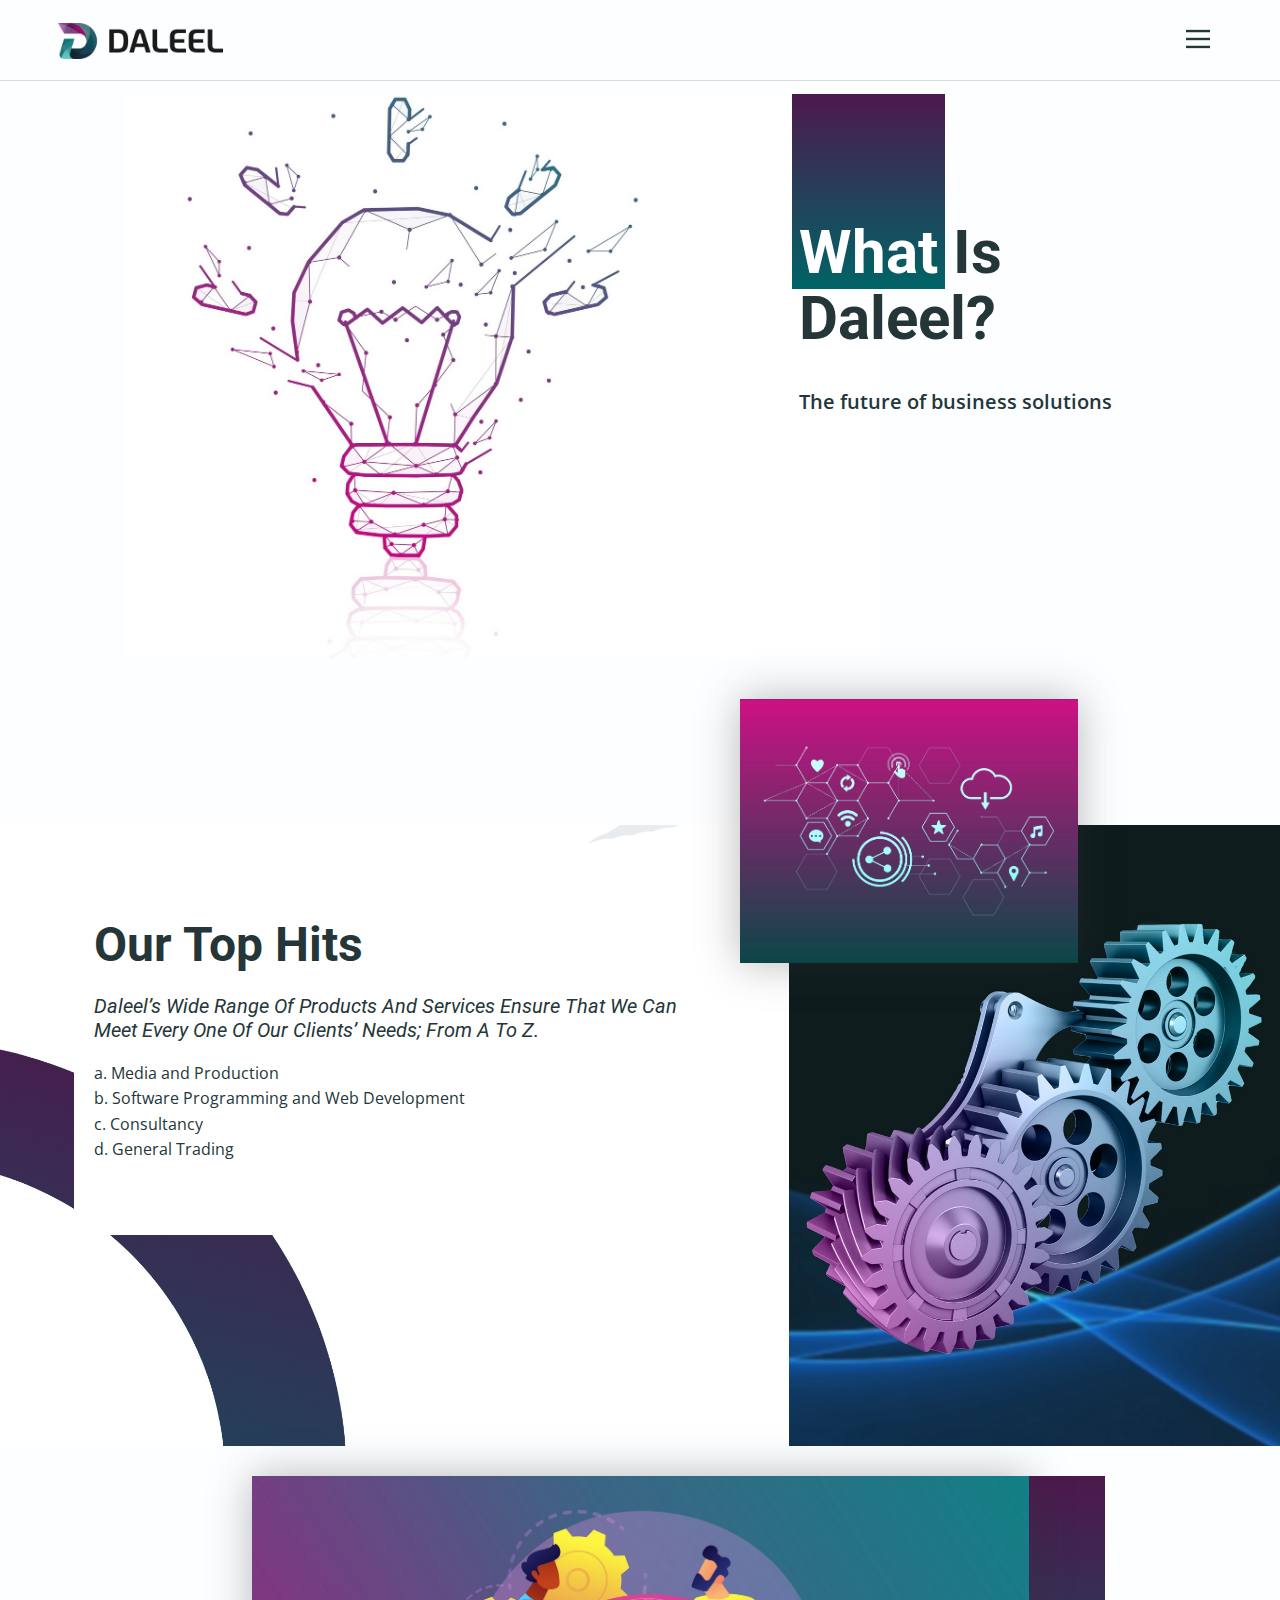
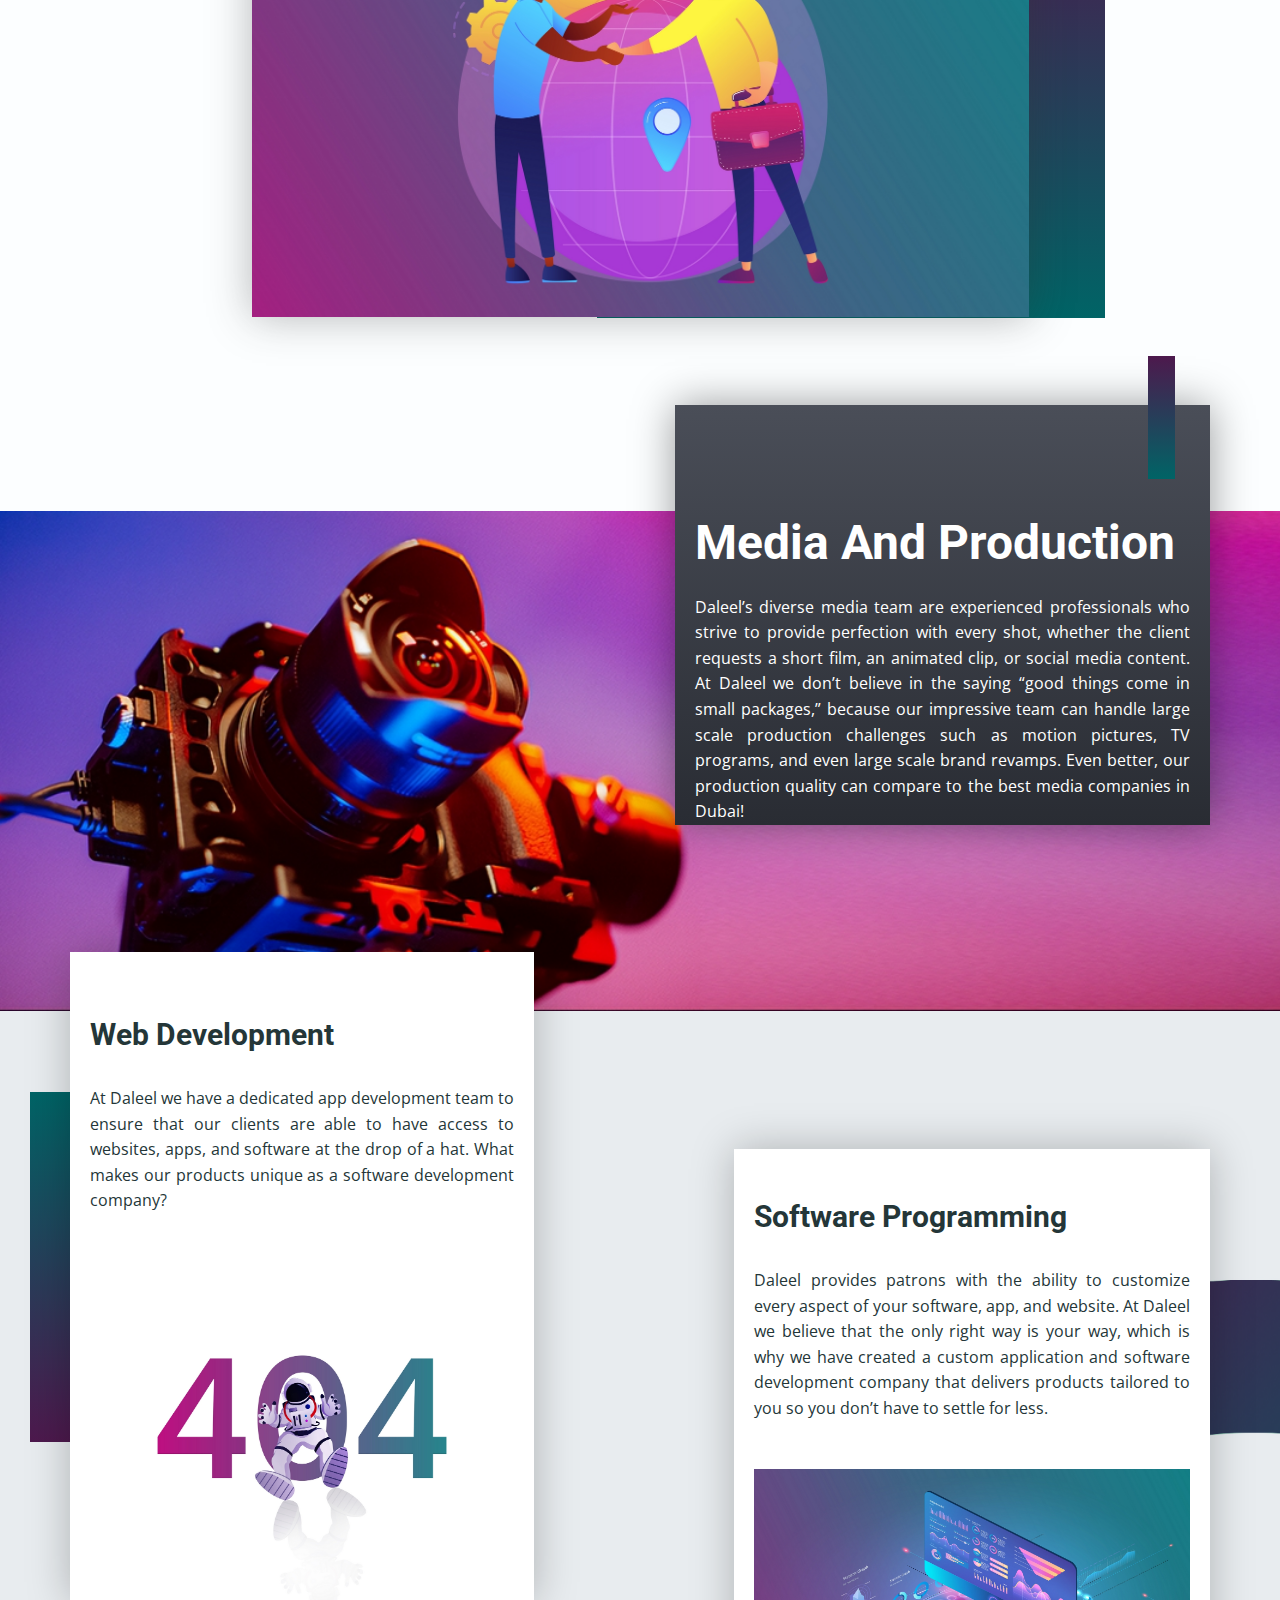
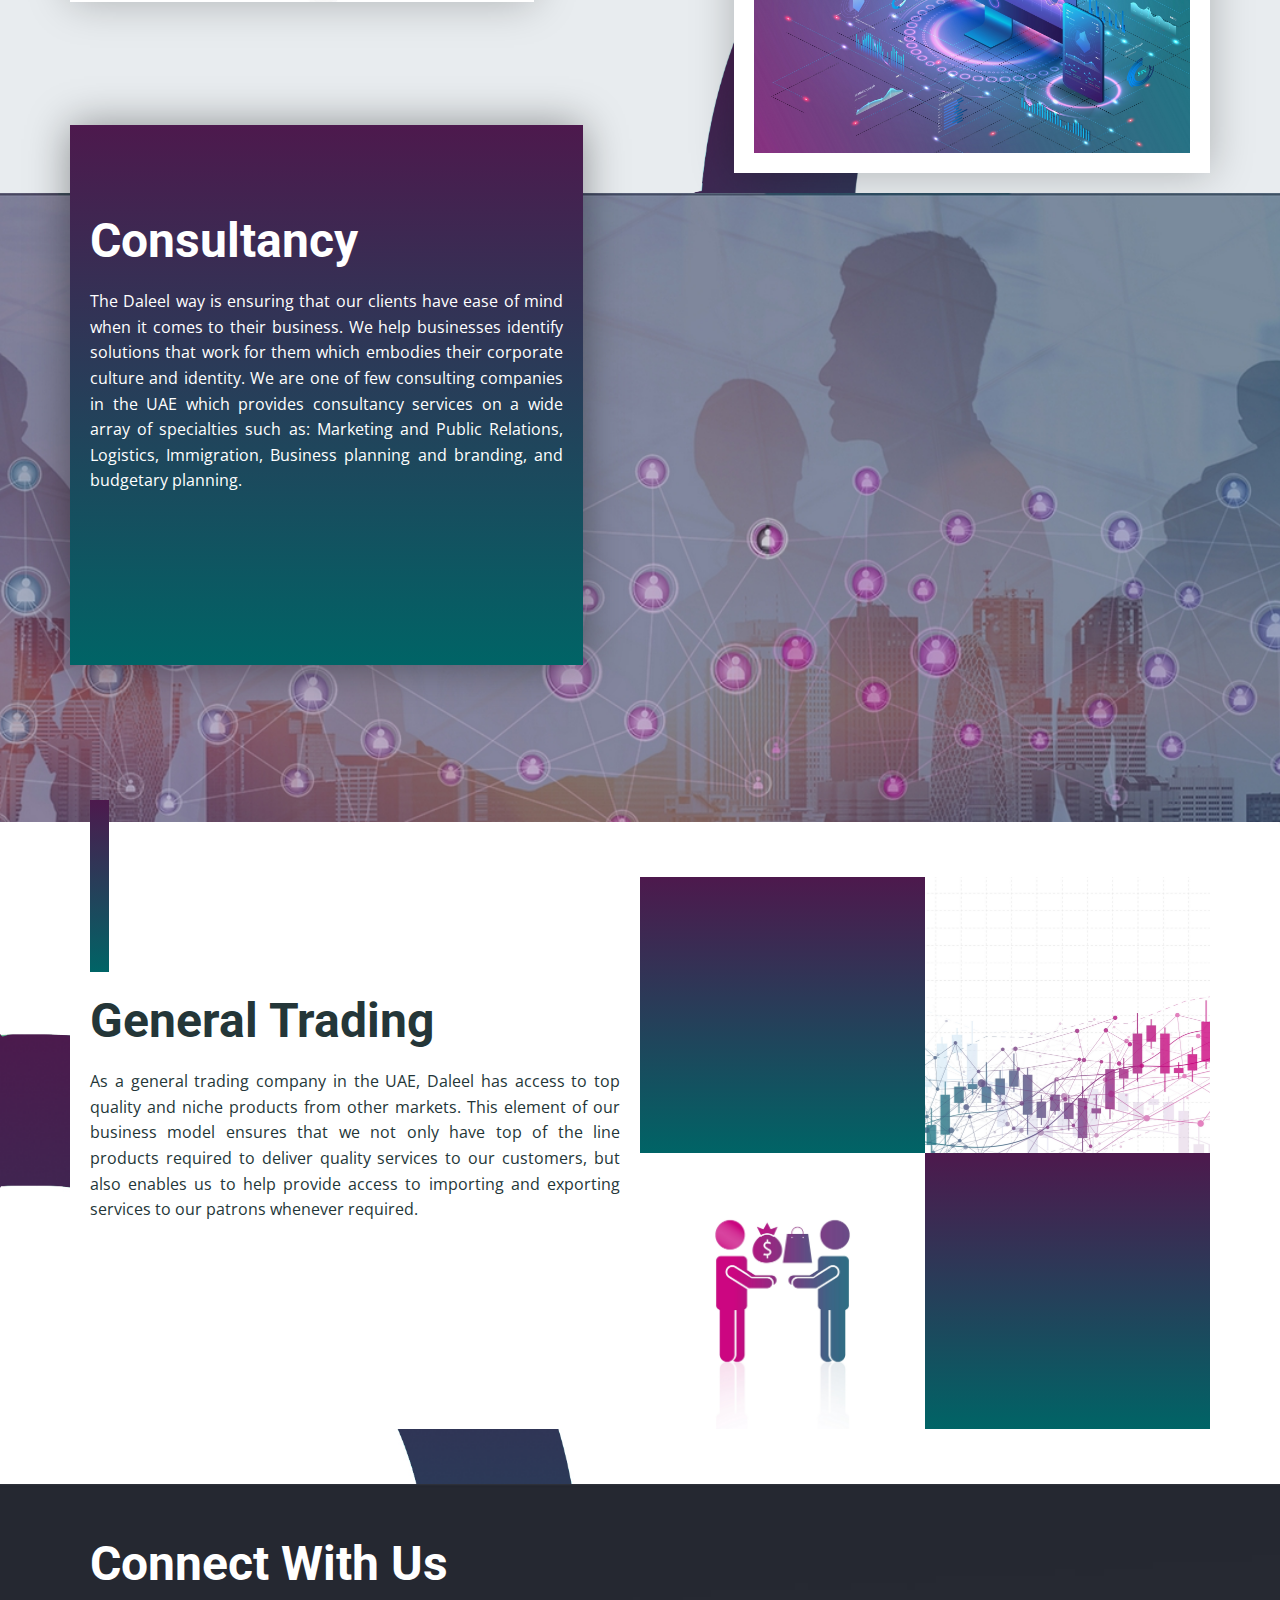
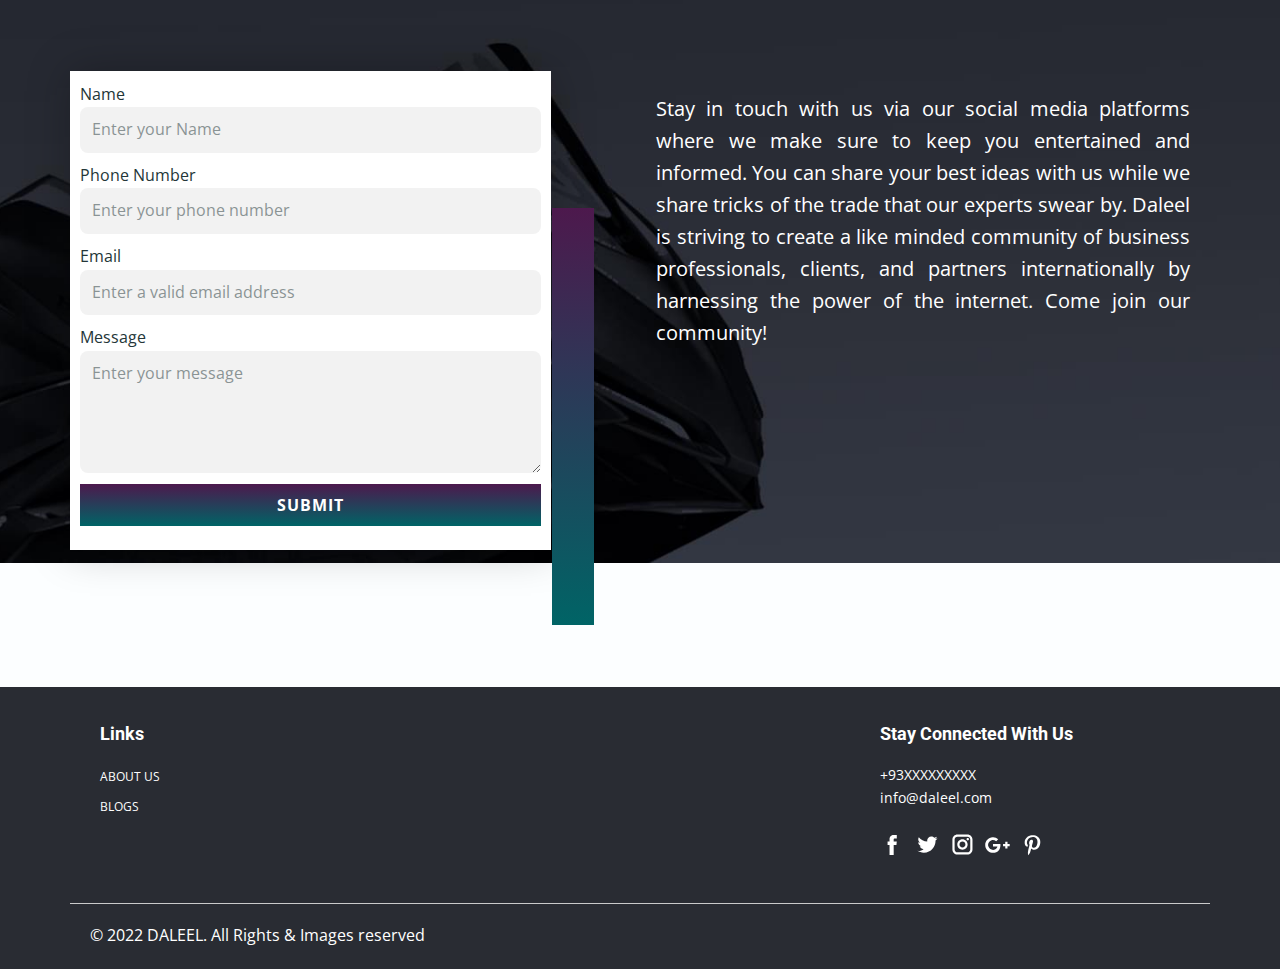
==== commit b7406f63: "Add files via upload" ====
--- a/index.html
+++ b/index.html
@@ -78,30 +78,33 @@
       <div class="u-clearfix u-expanded-width u-layout-wrap u-layout-wrap-1">
         <div class="u-layout">
           <div class="u-layout-row">
-            <div class="u-container-style u-layout-cell u-left-cell u-size-37 u-layout-cell-1">
+            <div class="u-container-style u-image u-layout-cell u-left-cell u-size-37 u-image-1" data-image-width="1980" data-image-height="1196">
               <div class="u-container-layout">
                 <div class="u-align-left u-container-style u-group u-group-1">
                   <div class="u-container-layout u-container-layout-2">
                     <h2 class="u-text u-text-1"> Our Top Hits</h2>
                     <h5 class="u-text u-text-2">Daleel’s wide range of products and services ensure that we can
 meet every one of our clients’ needs; from A to Z.&nbsp;</h5>
-                    <img class="u-expanded-width-xs u-image u-image-1" src="images/008c7be88c50e49c97b7433912d7cecf11.jpg-1.png" data-image-width="1980" data-image-height="1196">
-                    <p class="u-text u-text-3"> a. Media and Production&nbsp;<!--[if !supportLists]-->
-                      <br>b. Software Programming and Web Development&nbsp;<!--[if !supportLists]-->
-                      <br>c. Consultancy&nbsp;<!--[if !supportLists]-->
-                      <br>d. General Trading 
-                    </p>
-                  </div>
-                </div>
-              </div>
-            </div>
-            <div class="u-container-style u-image u-layout-cell u-right-cell u-size-23 u-image-2" data-image-width="3508" data-image-height="2480">
+                    <div class="u-container-style u-expanded-width u-group u-white u-group-2">
+                      <div class="u-container-layout u-container-layout-3">
+                        <p class="u-text u-text-3"> a. Media and Production&nbsp;<!--[if !supportLists]-->
+                          <br>b. Software Programming and Web Development&nbsp;<!--[if !supportLists]-->
+                          <br>c. Consultancy&nbsp;<!--[if !supportLists]-->
+                          <br>d. General Trading 
+                        </p>
+                      </div>
+                    </div>
+                  </div>
+                </div>
+              </div>
+            </div>
+            <div class="u-container-style u-image u-layout-cell u-right-cell u-size-23 u-image-2" data-image-width="1600" data-image-height="1131">
               <div class="u-container-layout"></div>
             </div>
           </div>
         </div>
       </div>
-      <img src="images/2.jpg" alt="" class="u-image u-image-default u-image-3" data-image-width="8192" data-image-height="5791">
+      <img src="images/31.jpg" alt="" class="u-image u-image-default u-image-3" data-image-width="1600" data-image-height="1131">
     </section>
     <section class="u-clearfix u-section-3" id="sec-eb87">
       <div class="u-clearfix u-sheet u-sheet-1">
@@ -111,11 +114,11 @@
     </section>
     <section class="u-clearfix u-image u-section-4" id="sec-1a3e" data-image-width="8192" data-image-height="2133">
       <div class="u-clearfix u-sheet u-sheet-1">
-        <div class="u-align-left u-container-style u-expanded-width-xs u-gradient u-group u-group-1">
+        <div class="u-container-style u-expanded-width-xs u-gradient u-group u-group-1">
           <div class="u-container-layout">
             <div class="u-gradient u-shape u-shape-rectangle u-shape-1"></div>
-            <h2 class="u-text u-text-body-alt-color u-text-1"> Media And Production</h2>
-            <p class="u-text u-text-body-alt-color u-text-2"> Daleel’s diverse media team are experienced professionals who strive to provide perfection with every shot, whether the client requests a short film, an animated clip, or social media content. At Daleel we don’t believe in the saying “good things come in small packages,” because our impressive team can handle large scale production challenges such as motion pictures, TV programs, and even large scale brand revamps. Even better, our production quality can compare to the best media companies in Dubai! </p>
+            <h2 class="u-align-left u-text u-text-body-alt-color u-text-1"> Media And Production</h2>
+            <p class="u-align-justify u-text u-text-body-alt-color u-text-2"> Daleel’s diverse media team are experienced professionals who strive to provide perfection with every shot, whether the client requests a short film, an animated clip, or social media content. At Daleel we don’t believe in the saying “good things come in small packages,” because our impressive team can handle large scale production challenges such as motion pictures, TV programs, and even large scale brand revamps. Even better, our production quality can compare to the best media companies in Dubai! </p>
           </div>
         </div>
       </div>
@@ -126,14 +129,14 @@
         <div class="u-container-style u-group u-white u-group-1">
           <div class="u-container-layout u-container-layout-1">
             <h3 class="u-text u-text-1"> Web Development</h3>
-            <p class="u-text u-text-2"> At Daleel we have a dedicated app development team to ensure that our clients are able to have access to websites, apps, and software at the drop of a hat.&nbsp;What makes our products unique as a software development company? </p>
+            <p class="u-align-justify u-text u-text-2"> At Daleel we have a dedicated app development team to ensure that our clients are able to have access to websites, apps, and software at the drop of a hat.&nbsp;What makes our products unique as a software development company? </p>
             <img src="images/71.jpg" alt="" class="u-expanded-width u-image u-image-default u-image-1" data-image-width="1600" data-image-height="1131">
           </div>
         </div>
         <div class="u-container-style u-group u-white u-group-2">
           <div class="u-container-layout u-valign-top u-container-layout-2">
             <h3 class="u-text u-text-3"> Software Programming</h3>
-            <p class="u-text u-text-4"> Daleel provides patrons with the ability to customize every aspect of your software, app, and website. At Daleel we believe that the only right way is your way, which is why we have created a custom application and software development company that delivers products tailored to you so you don’t have to settle for less.</p>
+            <p class="u-align-justify u-text u-text-4"> Daleel provides patrons with the ability to customize every aspect of your software, app, and website. At Daleel we believe that the only right way is your way, which is why we have created a custom application and software development company that delivers products tailored to you so you don’t have to settle for less.</p>
             <img src="images/81.jpg" alt="" class="u-image u-image-default u-image-2" data-image-width="1600" data-image-height="1132">
           </div>
         </div>
@@ -141,14 +144,13 @@
     </section>
     <section class="u-clearfix u-image u-section-6" id="sec-6750" data-image-width="8192" data-image-height="2667">
       <div class="u-clearfix u-sheet u-sheet-1">
-        <div class="u-align-left u-container-style u-gradient u-group u-group-1">
+        <div class="u-container-style u-gradient u-group u-group-1">
           <div class="u-container-layout u-container-layout-1">
-            <h2 class="u-text u-text-body-alt-color u-text-1"> Con<span style="font-size: 1.5rem;"></span>sultancy
+            <h2 class="u-align-left u-text u-text-body-alt-color u-text-1"> Con<span style="font-size: 1.5rem;"></span>sultancy
             </h2>
-            <p class="u-text u-text-body-alt-color u-text-2"> The Daleel way is ensuring that our clients have ease of mind when it comes to their business. We help businesses identify solutions that work for them which embodies their corporate culture and identity. We are one of few consulting companies in the UAE which provides consultancy services on a wide array of specialties such as: Marketing and Public Relations, Logistics, Immigration, Business planning and branding, and budgetary planning. </p>
-          </div>
-        </div>
-        <img src="images/43.jpg" alt="" class="u-image u-image-default u-image-1" data-image-width="8192" data-image-height="5789">
+            <p class="u-align-justify u-text u-text-body-alt-color u-text-2"> The Daleel way is ensuring that our clients have ease of mind when it comes to their business. We help businesses identify solutions that work for them which embodies their corporate culture and identity. We are one of few consulting companies in the UAE which provides consultancy services on a wide array of specialties such as: Marketing and Public Relations, Logistics, Immigration, Business planning and branding, and budgetary planning. </p>
+          </div>
+        </div>
       </div>
     </section>
     <section class="u-clearfix u-image u-section-7" id="sec-06db" data-image-width="1980" data-image-height="1193">
@@ -162,7 +164,7 @@
                     <div class="u-container-layout u-container-layout-1">
                       <div class="u-gradient u-shape u-shape-rectangle u-shape-1"></div>
                       <h2 class="u-text u-text-1"> General Trading </h2>
-                      <p class="u-text u-text-2"> As a general trading company
+                      <p class="u-align-justify u-text u-text-2"> As a general trading company
 in the UAE, Daleel has access to top quality and niche products from other
 markets. This element of our business model ensures that we not only have top
 of the line products required to deliver quality services to our customers, but
@@ -208,7 +210,7 @@
             <h2 class="u-text u-text-body-alt-color u-text-1">Connect with us</h2>
           </div>
         </div>
-        <div class="u-align-left u-container-style u-group u-group-2">
+        <div class="u-align-justify u-container-style u-group u-group-2">
           <div class="u-container-layout u-container-layout-2">
             <p class="u-text u-text-body-alt-color u-text-2">Stay in touch with us via our social media
 platforms where we make sure to keep you entertained and informed. You can
@@ -218,7 +220,6 @@
 power of the internet. Come join our community!</p>
           </div>
         </div>
-        <div class="u-gradient u-shape u-shape-rectangle u-shape-1"></div>
         <div class="u-container-style u-group u-white u-group-3">
           <div class="u-container-layout u-container-layout-3">
             <div class="u-expanded-width u-form u-form-1">
@@ -253,7 +254,9 @@
       </div>
     </section>
     <section class="u-clearfix u-section-9" id="sec-7795">
-      <div class="u-clearfix u-sheet u-sheet-1"></div>
+      <div class="u-clearfix u-sheet u-sheet-1">
+        <div class="u-gradient u-shape u-shape-rectangle u-shape-1"></div>
+      </div>
     </section>
     
     
--- a/nicepage.css
+++ b/nicepage.css
@@ -36860,12 +36860,12 @@
 
   .u-footer .u-text-2 {
     position: relative;
-    margin-right: 25px;
+    margin-right: 0;
   }
 
   .u-footer .u-text-3 {
-    margin-right: 25px;
     position: relative;
+    margin-right: 0;
   }
 
   .u-footer .u-social-icons-1 {
@@ -36904,14 +36904,6 @@
     padding-left: 19px;
   }
 
-  .u-footer .u-text-2 {
-    margin-right: 19px;
-  }
-
-  .u-footer .u-text-3 {
-    margin-right: 19px;
-  }
-
   .u-footer .u-group-1 {
     width: 360px;
   }
@@ -36943,14 +36935,6 @@
     padding-left: 14px;
   }
 
-  .u-footer .u-text-2 {
-    margin-right: 14px;
-  }
-
-  .u-footer .u-text-3 {
-    margin-right: 14px;
-  }
-
   .u-footer .u-group-1 {
     width: 338px;
   }
@@ -36998,14 +36982,6 @@
     padding-left: 9px;
   }
 
-  .u-footer .u-text-2 {
-    margin-right: 9px;
-  }
-
-  .u-footer .u-text-3 {
-    margin-right: 9px;
-  }
-
   .u-footer .u-line-1 {
     margin-top: 20px;
   }
--- a/DALEEL.css
+++ b/DALEEL.css
@@ -208,8 +208,9 @@
   margin: 23px auto 0 0;
 }
 
-.u-section-2 .u-layout-cell-1 {
+.u-section-2 .u-image-1 {
   min-height: 621px;
+  background-image: url("images/008c7be88c50e49c97b7433912d7cecf11.jpg-1.png");
 }
 
 .u-section-2 .u-group-1 {
@@ -233,18 +234,24 @@
   margin: 20px 20px 0;
 }
 
-.u-section-2 .u-image-1 {
-  height: 433px;
-  width: 735px;
-  margin: -28px auto 0 -61px;
+.u-section-2 .u-group-2 {
+  min-height: 184px;
+  margin-bottom: 0;
+  margin-top: 9px;
+  height: auto;
+}
+
+.u-section-2 .u-container-layout-3 {
+  padding-left: 20px;
+  padding-right: 20px;
 }
 
 .u-section-2 .u-text-3 {
-  margin: -385px 20px 0;
+  margin: 10px 0 0;
 }
 
 .u-section-2 .u-image-2 {
-  background-image: url("images/31.jpg");
+  background-image: url("images/2.jpg");
   min-height: 621px;
   background-position: 50% 50%;
 }
@@ -268,7 +275,6 @@
 
   .u-section-2 .u-group-1 {
     width: 580px;
-    min-height: 486px;
   }
 
   .u-section-2 .u-text-1 {
@@ -283,17 +289,17 @@
     margin-right: 0;
   }
 
-  .u-section-2 .u-image-1 {
-    height: 341px;
-    width: 580px;
-    margin-left: 0;
+  .u-section-2 .u-group-2 {
+    height: auto;
+  }
+
+  .u-section-2 .u-container-layout-3 {
+    padding-top: 30px;
+    padding-bottom: 30px;
   }
 
   .u-section-2 .u-text-3 {
     position: relative;
-    margin-top: -293px;
-    margin-left: 0;
-    margin-right: 0;
   }
 
   .u-section-2 .u-image-3 {
@@ -302,17 +308,12 @@
 }
 
 @media (max-width: 991px) {
+  .u-section-2 .u-image-1 {
+    min-height: 392px;
+  }
+
   .u-section-2 .u-group-1 {
     width: 444px;
-  }
-
-  .u-section-2 .u-image-1 {
-    height: 261px;
-    width: 444px;
-  }
-
-  .u-section-2 .u-text-3 {
-    margin-top: -213px;
   }
 
   .u-section-2 .u-image-3 {
@@ -325,6 +326,15 @@
     min-height: 1582px;
   }
 
+  .u-section-2 .u-image-1 {
+    min-height: 477px;
+  }
+
+  .u-section-2 .u-container-layout-3 {
+    padding-left: 10px;
+    padding-right: 10px;
+  }
+
   .u-section-2 .u-image-3 {
     margin-right: calc(((100% - 540px) / 2) + 132px);
   }
@@ -335,24 +345,12 @@
     min-height: 1464px;
   }
 
+  .u-section-2 .u-image-1 {
+    min-height: 300px;
+  }
+
   .u-section-2 .u-group-1 {
     width: 340px;
-  }
-
-  .u-section-2 .u-text-2 {
-    width: auto;
-  }
-
-  .u-section-2 .u-image-1 {
-    height: 109px;
-    margin-top: 123px;
-    margin-right: initial;
-    margin-left: initial;
-    width: auto;
-  }
-
-  .u-section-2 .u-text-3 {
-    margin-top: -212px;
   }
 
   .u-section-2 .u-image-3 {
@@ -565,7 +563,8 @@
   min-height: 647px;
   background-image: none;
   box-shadow: 0 0 40px 0 rgba(0,0,0,0.25);
-  margin: -599px auto 0 0;
+  height: auto;
+  margin: -490px auto 0 0;
 }
 
 .u-section-5 .u-container-layout-1 {
@@ -591,7 +590,8 @@
   min-height: 620px;
   background-image: none;
   box-shadow: 0 0 40px 0 rgba(0,0,0,0.25);
-  margin: -398px 0 60px auto;
+  height: auto;
+  margin: -453px 0 20px auto;
 }
 
 .u-section-5 .u-container-layout-2 {
@@ -614,6 +614,10 @@
 }
 
 @media (max-width: 1199px) {
+  .u-section-5 .u-group-1 {
+    height: auto;
+  }
+
   .u-section-5 .u-text-1 {
     margin-left: 16px;
     margin-right: 16px;
@@ -623,6 +627,10 @@
     position: relative;
     margin-left: 16px;
     margin-right: 16px;
+  }
+
+  .u-section-5 .u-group-2 {
+    height: auto;
   }
 
   .u-section-5 .u-container-layout-2 {
@@ -753,14 +761,16 @@
 
 .u-section-6 .u-group-1 {
   width: 513px;
-  min-height: 390px;
+  min-height: 540px;
   background-image: linear-gradient(-180deg, #4d194d, #006466);
   box-shadow: 0 0 40px 0 rgba(0,0,0,0.4);
-  margin: -68px auto 0 0;
+  height: auto;
+  margin: -68px auto 60px 0;
 }
 
 .u-section-6 .u-container-layout-1 {
   padding-left: 20px;
+  padding-bottom: 0;
 }
 
 .u-section-6 .u-text-1 {
@@ -769,17 +779,12 @@
 
 .u-section-6 .u-text-2 {
   margin: 20px 20px 0 0;
-}
-
-.u-section-6 .u-image-1 {
-  height: 284px;
-  width: 436px;
-  margin: -22px auto 44px 58px;
 }
 
 @media (max-width: 1199px) {
   .u-section-6 .u-group-1 {
     width: 423px;
+    height: auto;
   }
 
   .u-section-6 .u-container-layout-1 {
@@ -862,13 +867,6 @@
     margin-left: 6px;
     margin-right: 6px;
   }
-
-  .u-section-6 .u-image-1 {
-    height: 221px;
-    width: 340px;
-    margin-top: 35px;
-    margin-left: 0;
-  }
 } .u-section-7 {
   background-image: url("images/008c7be88c50e49c97b7433912d7cecf11.jpg.png");
   background-position: 50% 50%;
@@ -894,7 +892,7 @@
 .u-section-7 .u-shape-1 {
   width: 19px;
   height: 172px;
-  background-image: linear-gradient(#5de078, #52afce);
+  background-image: linear-gradient(#4d194d, #006466);
   margin: -77px auto 0 0;
 }
 
@@ -1081,7 +1079,8 @@
 .u-section-8 .u-group-1 {
   width: 496px;
   min-height: 102px;
-  margin: 60px auto 0 0;
+  height: auto;
+  margin: 32px auto 0 0;
 }
 
 .u-section-8 .u-container-layout-1 {
@@ -1089,16 +1088,14 @@
 }
 
 .u-section-8 .u-text-1 {
-  margin-left: 20px;
-  margin-right: 20px;
-  margin-bottom: 0;
   font-size: 3rem;
+  margin: 19px 20px 0;
 }
 
 .u-section-8 .u-group-2 {
   width: 574px;
   min-height: 463px;
-  margin: -16px 0 0 auto;
+  margin: 12px 0 0 auto;
 }
 
 .u-section-8 .u-container-layout-2 {
@@ -1109,13 +1106,6 @@
 .u-section-8 .u-text-2 {
   font-size: 1.25rem;
   margin: 63px 20px 0;
-}
-
-.u-section-8 .u-shape-1 {
-  width: 42px;
-  height: 417px;
-  background-image: linear-gradient(#4d194d, #006466);
-  margin: -288px auto 0 481px;
 }
 
 .u-section-8 .u-group-3 {
@@ -1123,7 +1113,8 @@
   min-height: 479px;
   background-image: none;
   box-shadow: 0 0 40px 0 rgba(0,0,0,0.25);
-  margin: -539px auto 0 0;
+  height: auto;
+  margin: -422px auto 13px 0;
 }
 
 .u-section-8 .u-container-layout-3 {
@@ -1133,8 +1124,8 @@
 
 .u-section-8 .u-form-1 {
   height: 479px;
-  margin-top: 3px;
-  margin-bottom: -3px;
+  margin-top: 1px;
+  margin-bottom: -1px;
 }
 
 .u-section-8 .u-form-group-2 {
@@ -1155,24 +1146,24 @@
     min-height: 559px;
   }
 
+  .u-section-8 .u-group-1 {
+    height: auto;
+  }
+
   .u-section-8 .u-text-1 {
     margin-left: 16px;
     margin-right: 16px;
     position: relative;
   }
 
-  .u-section-8 .u-group-2 {
-    margin-top: 20px;
-  }
-
   .u-section-8 .u-text-2 {
     position: relative;
     margin-left: 17px;
     margin-right: 17px;
   }
 
-  .u-section-8 .u-shape-1 {
-    margin-top: 20px;
+  .u-section-8 .u-group-3 {
+    height: auto;
   }
 }
 
@@ -1239,13 +1230,22 @@
     margin-right: 6px;
   }
 
-  .u-section-8 .u-shape-1 {
-    margin-left: 298px;
-  }
-
   .u-section-8 .u-group-3 {
     width: 340px;
   }
 }.u-section-9 .u-sheet-1 {
-  min-height: 120px;
+  min-height: 124px;
+}
+
+.u-section-9 .u-shape-1 {
+  width: 42px;
+  height: 417px;
+  background-image: linear-gradient(#4d194d, #006466);
+  margin: -355px auto 60px 482px;
+}
+
+@media (max-width: 575px) {
+  .u-section-9 .u-shape-1 {
+    margin-left: 298px;
+  }
 }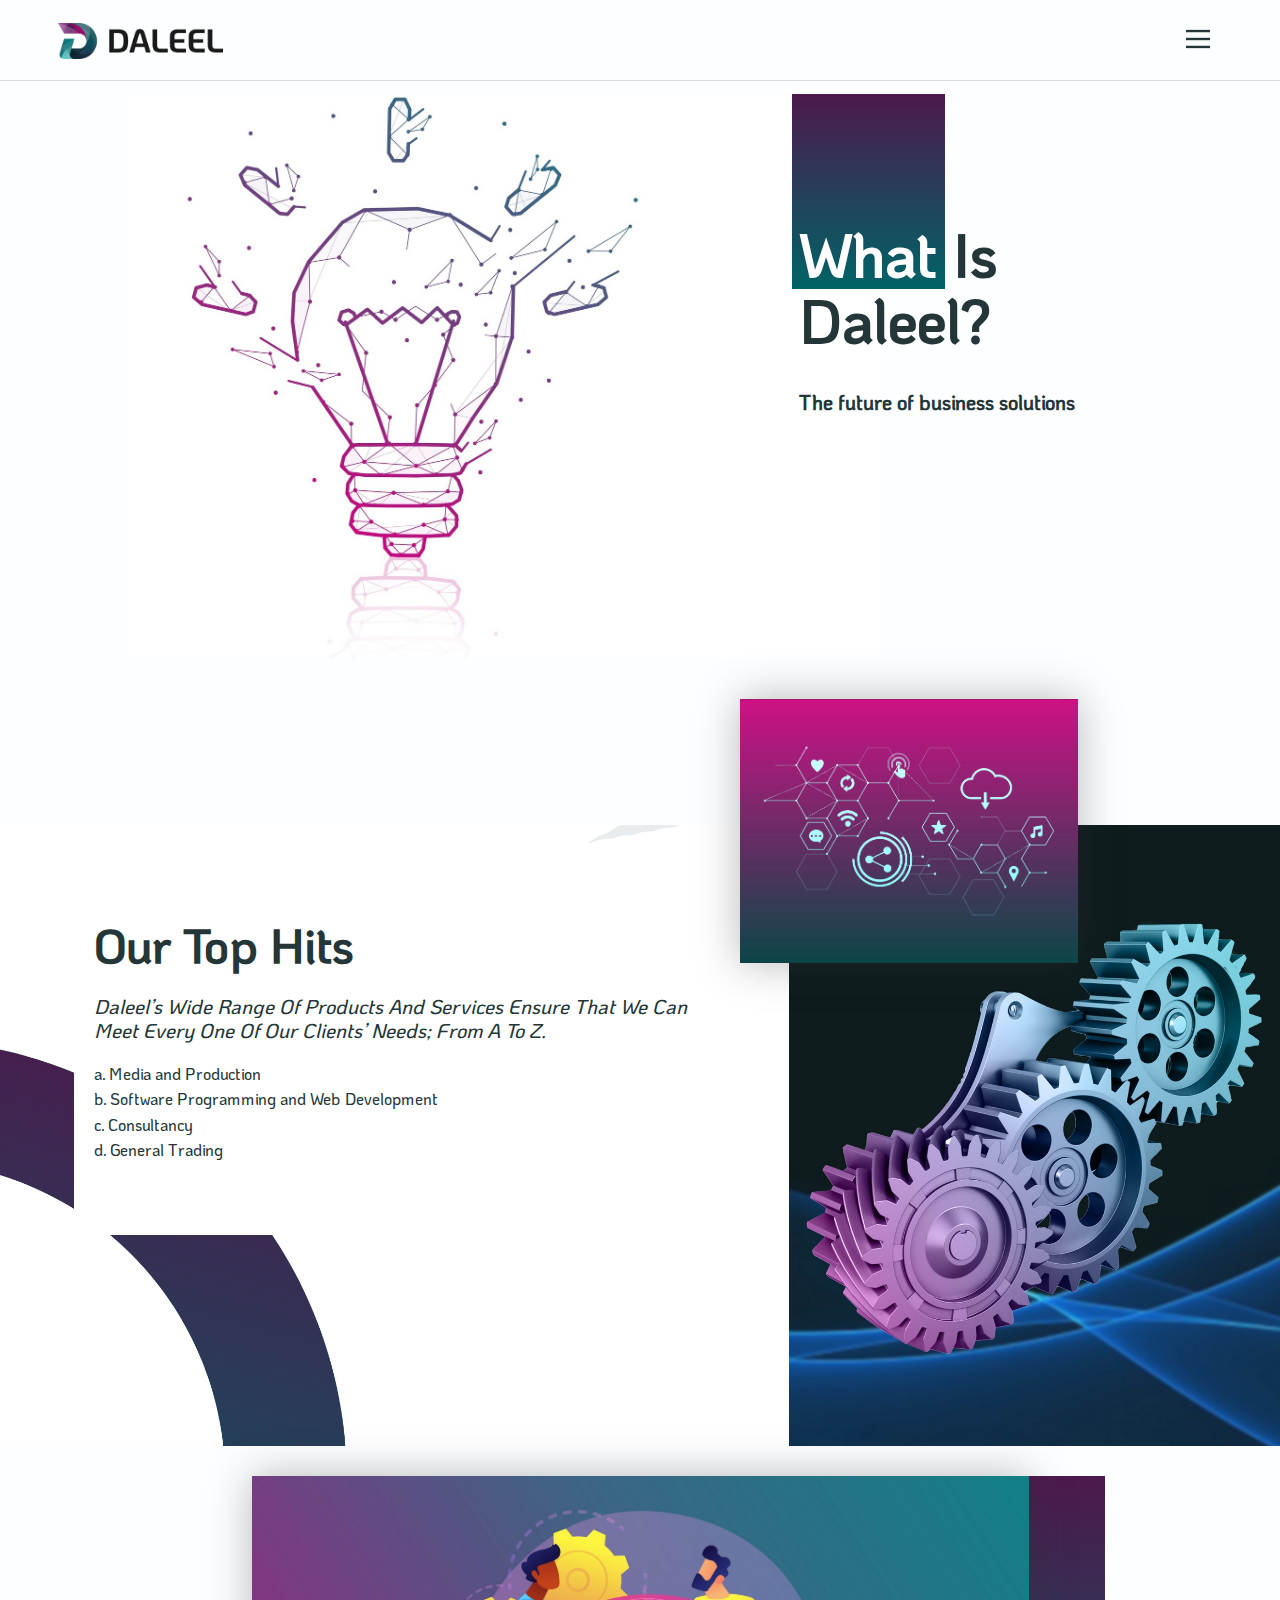
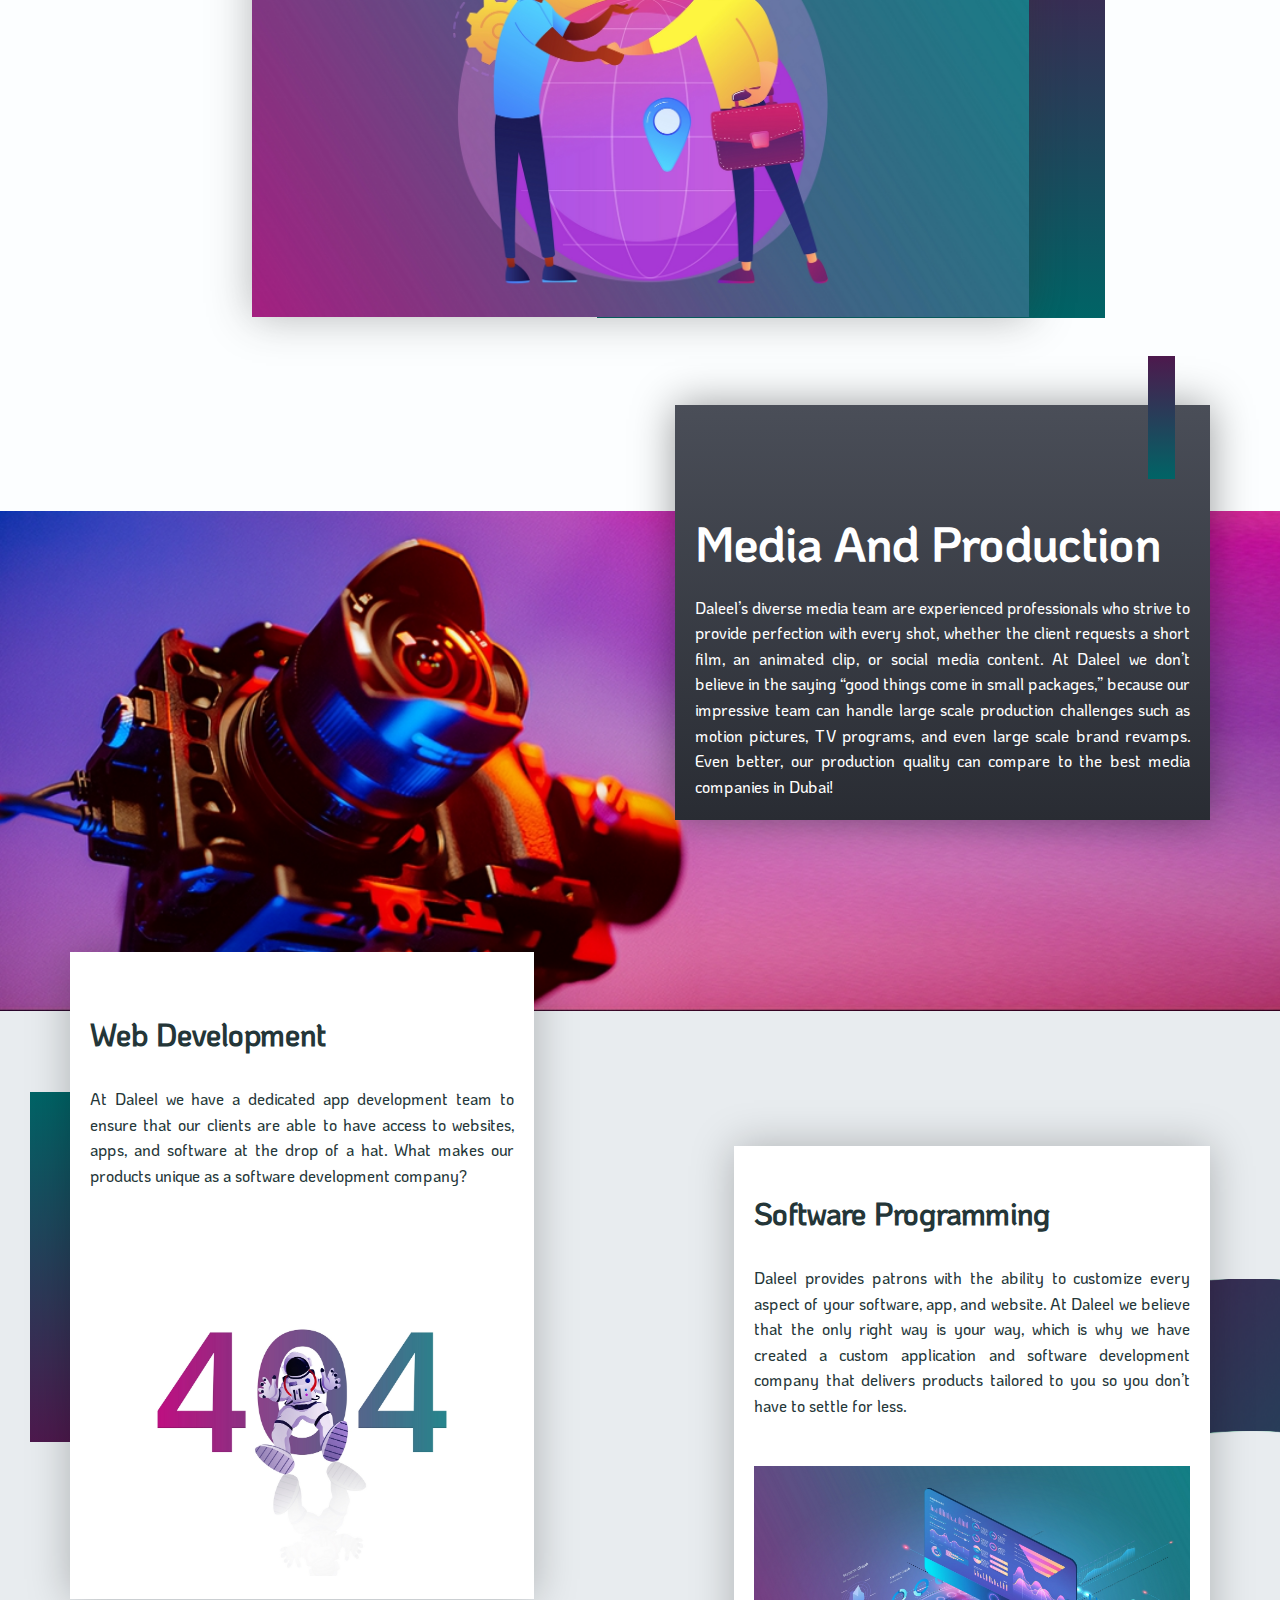
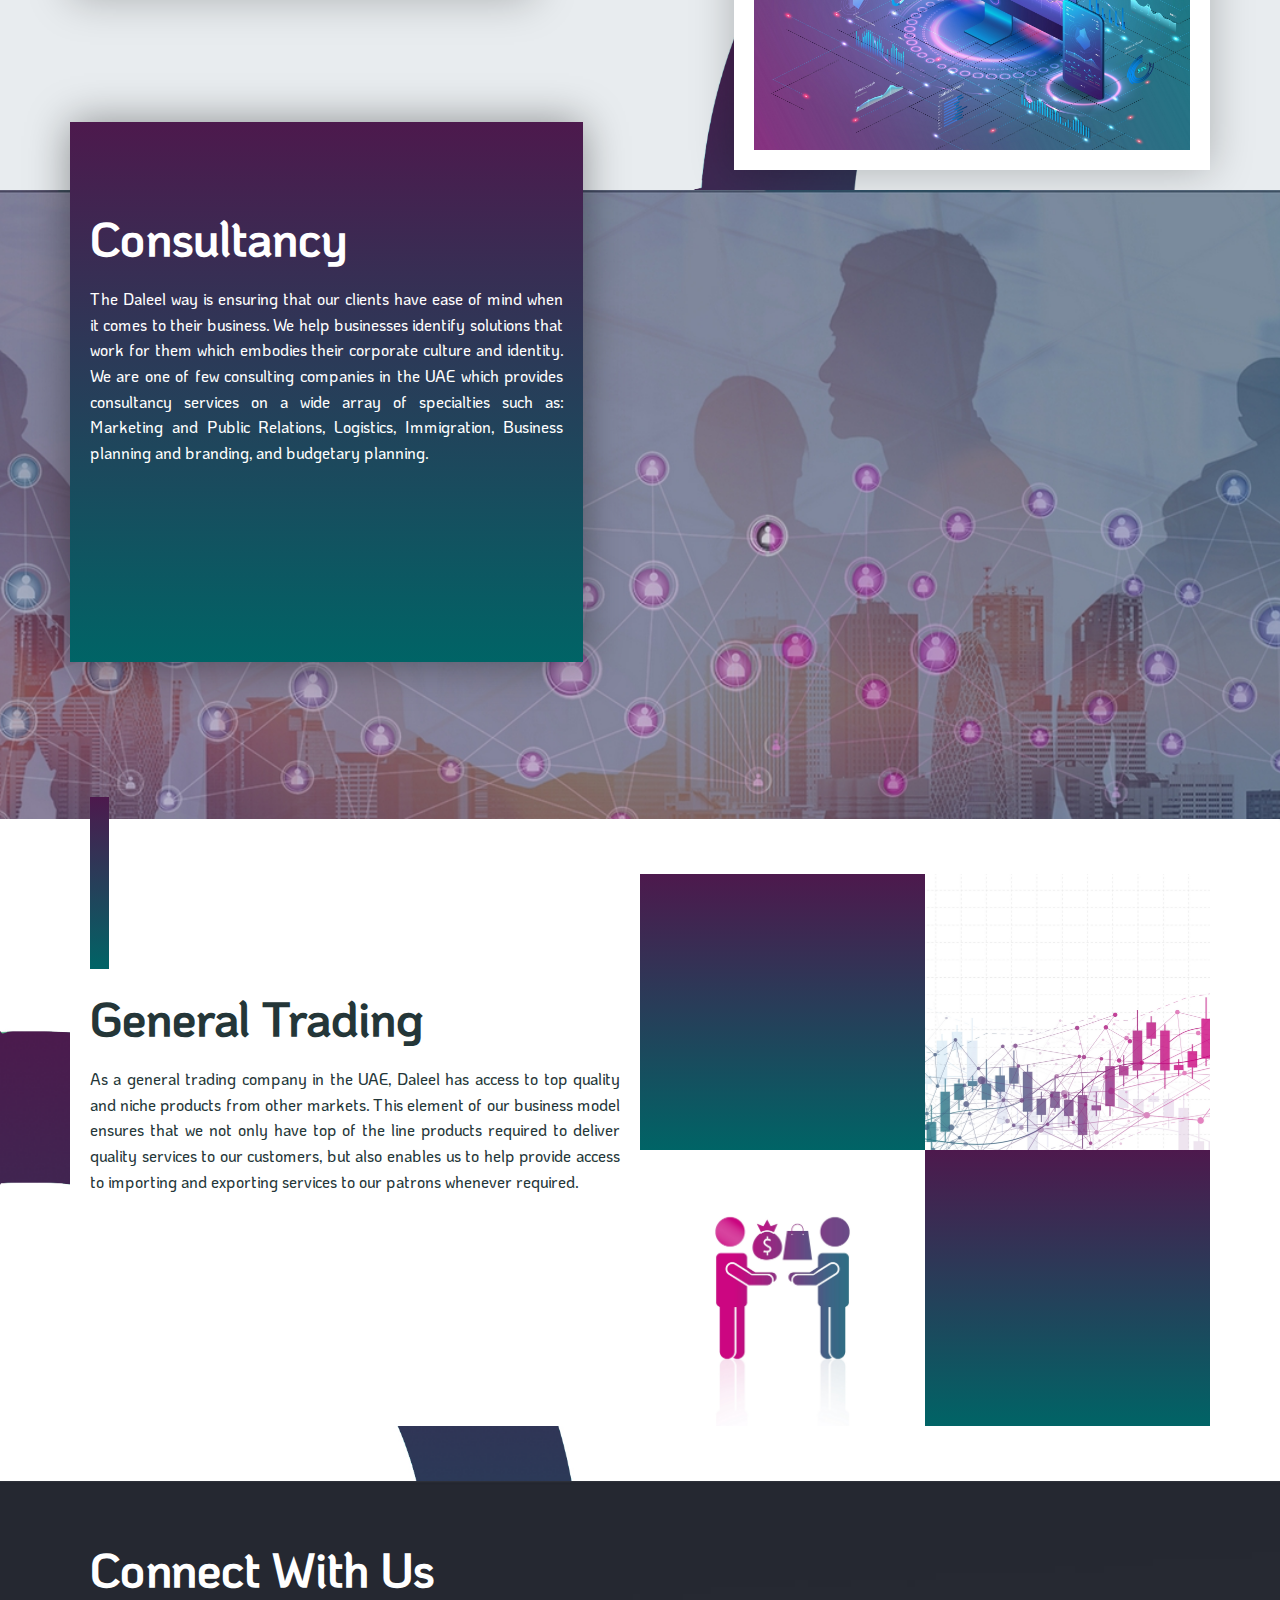
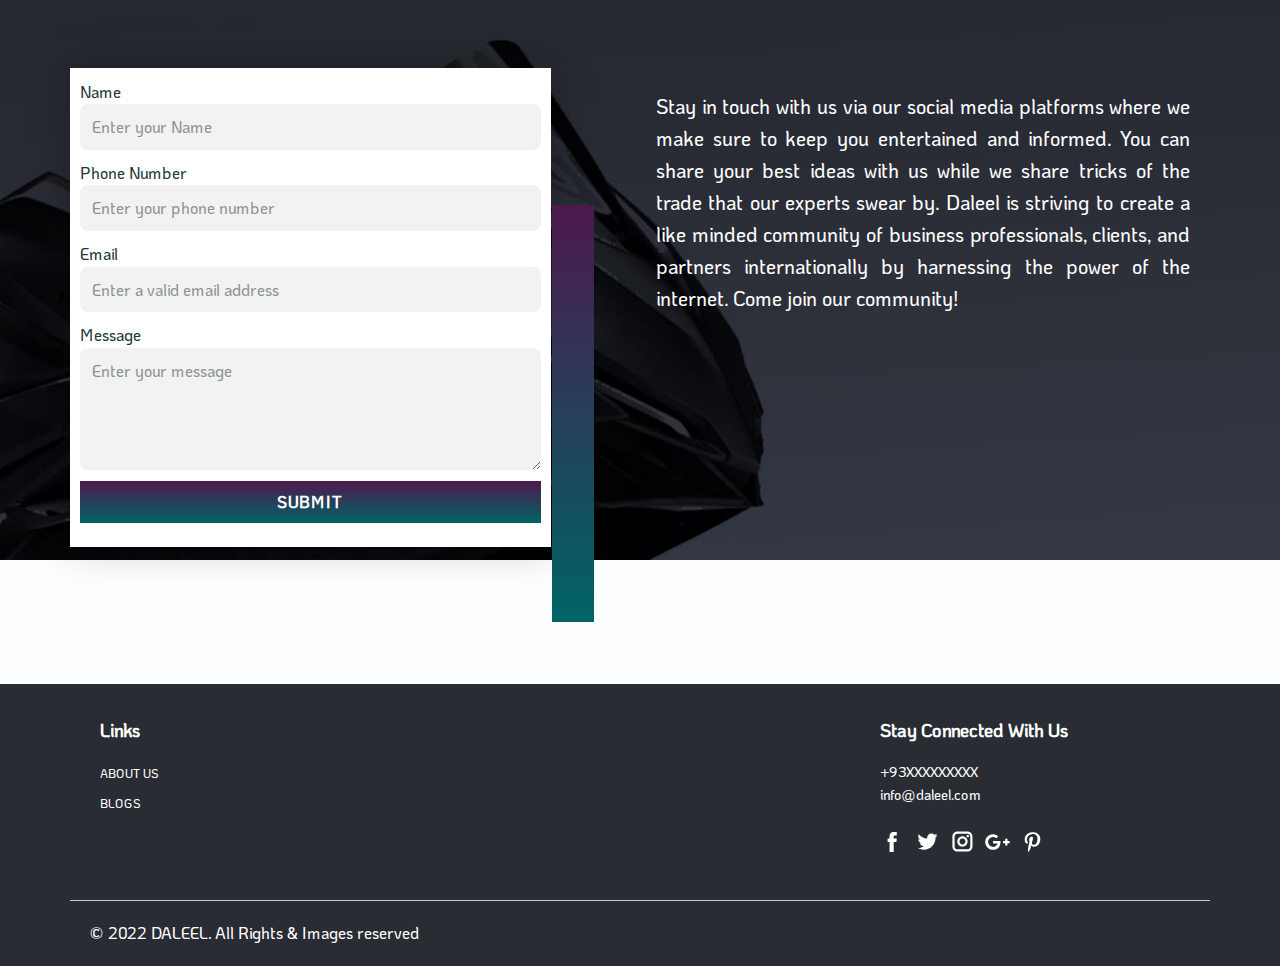
==== commit 9192251a: "Add files via upload" ====
--- a/index.html
+++ b/index.html
@@ -14,14 +14,10 @@
     <meta name="generator" content="Nicepage 4.7.1, nicepage.com">
     <link id="u-theme-google-font" rel="stylesheet" href="https://fonts.googleapis.com/css?family=Roboto:100,100i,300,300i,400,400i,500,500i,700,700i,900,900i|Open+Sans:300,300i,400,400i,500,500i,600,600i,700,700i,800,800i">
     
-    
-    
-    
-    
-    
-    
-    
-    
+    <!--- Kogho font links --->
+    <link rel="stylesheet" href="font/font.css">
+    <!--- website icon link --->
+    <link rel="icon" href="images/mini-logo.png">
     
     <script type="application/ld+json">{
 		"@context": "http://schema.org",
@@ -303,6 +299,5 @@
           </div>
         </div>
       </div></footer>
-    
   </body>
 </html>--- a/nicepage.css
+++ b/nicepage.css
@@ -3,6 +3,24 @@
  * License https://froala.com/wysiwyg-editor/terms/
  * Copyright 2014-2021 Froala Labs
  */
+
+/* Custom Koho Font Style */
+* {
+  /* font-family: koho-light; */
+  /* font-family: koho-bold; */
+  /* font-family: koho-boldItalic; */
+  /* font-family: koho-extraLight; */
+  /* font-family: koho-extraLightItalic; */
+  /* font-family: koho-italic; */
+  /* font-family: koho-lightItalic; */
+  font-family: koho-medium;
+  /* font-family: koho-mediumItalic; */
+  /* font-family: koho-regular; */
+  /* font-family: koho-semiBold; */
+  /* font-family: koho-semiboldItalic; */
+}
+
+
 
 .fr-clearfix::after {
   clear: both;
@@ -118,7 +136,7 @@
         color: #43A047; } */
   .fr-view span.fr-emoticon {
     font-weight: normal;
-    font-family: "Apple Color Emoji","Segoe UI Emoji","NotoColorEmoji","Segoe UI Symbol","Android Emoji","EmojiSymbols";
+    font-family: koho-medium;
     display: inline;
     line-height: 0; }
     .fr-view span.fr-emoticon.fr-emoticon-img {
@@ -154,7 +172,7 @@
     background-clip: padding-box;
     background: #f5f5f5;
     padding: 10px;
-    font-family: "Courier New", Courier, monospace; }
+    font-family: koho-medium }
   .fr-view .fr-class-transparency {
     opacity: 0.5; }
   .fr-view img {
@@ -363,7 +381,7 @@
 /*end-commonstyles library*/@charset "UTF-8";
 /*! normalize.css v4.1.1 | MIT License | github.com/necolas/normalize.css */
 html {
-  font-family: sans-serif;
+  font-family: koho-medium;
   -ms-text-size-adjust: 100%;
   -webkit-text-size-adjust: 100%;
 }
@@ -455,7 +473,7 @@
 kbd,
 pre,
 samp {
-  font-family: monospace,monospace;
+  font-family: koho-medium;
   font-size: 1em;
 }
 hr {
@@ -1019,7 +1037,7 @@
   cursor: pointer;
   color: inherit;
   font-size: inherit;
-  font-family: inherit;
+  font-family: koho-medium;
   line-height: inherit;
   letter-spacing: inherit;
   text-transform: inherit;
@@ -1073,7 +1091,7 @@
 .u-tab-item a,
 .u-nav-item a {
   font-size: inherit;
-  font-family: inherit;
+  font-family: koho-medium;
   line-height: inherit;
   letter-spacing: inherit;
   text-transform: inherit;
@@ -1141,7 +1159,7 @@
   font-style: inherit !important;
   font-size: inherit !important;
   font-weight: inherit !important;
-  font-family: inherit !important;
+  font-family: koho-medium;
   line-height: inherit !important;
   letter-spacing: inherit !important;
   text-transform: inherit !important;
@@ -1149,7 +1167,7 @@
 .u-logo {
   color: inherit;
   font-size: inherit;
-  font-family: inherit;
+  font-family: koho-medium;
   line-height: inherit;
   letter-spacing: inherit;
   text-transform: inherit;
@@ -15297,7 +15315,7 @@
   display: block;
   white-space: nowrap;
   font-size: inherit;
-  font-family: inherit;
+  font-family: koho-medium;
   line-height: inherit;
   letter-spacing: inherit;
   text-transform: inherit;
@@ -15762,58 +15780,58 @@
   word-break: break-all;
 }
 .u-font-arial.u-custom-font {
-  font-family: Arial, sans-serif !important;
+  font-family: koho-medium;
 }
 .u-font-courier-new.u-custom-font {
-  font-family: 'Courier New', monospace !important;
+  font-family: koho-medium;
 }
 .u-font-georgia.u-custom-font {
-  font-family: Georgia, serif !important;
+  font-family: koho-medium;
 }
 .u-font-roboto.u-custom-font {
-  font-family: Roboto, sans-serif !important;
+  font-family: koho-medium;
 }
 .u-font-open-sans.u-custom-font {
-  font-family: 'Open Sans', sans-serif !important;
+  font-family: koho-medium;
 }
 .u-font-lato.u-custom-font {
-  font-family: Lato, sans-serif !important;
+  font-family: koho-medium;
 }
 .u-font-montserrat.u-custom-font {
-  font-family: Montserrat, sans-serif !important;
+  font-family: koho-medium;
 }
 .u-font-roboto-condensed.u-custom-font {
-  font-family: 'Roboto Condensed', sans-serif !important;
+  font-family: koho-medium;
 }
 .u-font-source-sans-pro.u-custom-font {
-  font-family: 'Source Sans Pro', sans-serif !important;
+  font-family: koho-medium;
 }
 .u-font-oswald.u-custom-font {
-  font-family: Oswald, sans-serif !important;
+  font-family: koho-medium;
 }
 .u-font-raleway.u-custom-font {
-  font-family: Raleway, sans-serif !important;
+  font-family: koho-medium;
 }
 .u-font-pt-sans.u-custom-font {
-  font-family: 'PT Sans', sans-serif !important;
+  font-family: koho-medium;
 }
 .u-font-ubuntu.u-custom-font {
-  font-family: Ubuntu, sans-serif !important;
+  font-family: koho-medium;
 }
 .u-font-titillium-web.u-custom-font {
-  font-family: 'Titillium Web', sans-serif !important;
+  font-family: koho-medium;
 }
 .u-font-merriweather.u-custom-font {
-  font-family: Merriweather, serif !important;
+  font-family: koho-medium;
 }
 .u-font-roboto-slab.u-custom-font {
-  font-family: 'Roboto Slab', serif !important;
+  font-family: koho-medium;
 }
 .u-font-playfair-display.u-custom-font {
-  font-family: 'Playfair Display', serif !important;
+  font-family: koho-medium;
 }
 .u-font-lobster.u-custom-font {
-  font-family: Lobster, display !important;
+  font-family: koho-medium;
 }
 .u-rectangle {
   border-radius: 0;
@@ -15897,7 +15915,7 @@
 .u-social-url {
   color: inherit;
   font-size: inherit;
-  font-family: inherit;
+  font-family: koho-medium;
   line-height: inherit;
   letter-spacing: inherit;
   text-transform: inherit;
@@ -16001,7 +16019,7 @@
   padding-left: 0.8em;
 }
 .u-search input::placeholder {
-  font-family: inherit;
+  font-family: koho-medium;
 }
 .u-search-icon {
   box-sizing: content-box;
@@ -19110,7 +19128,7 @@
 }
 .u-accordion-link {
   font-size: inherit;
-  font-family: inherit;
+  font-family: koho-medium;
   line-height: inherit;
   letter-spacing: inherit;
   text-transform: inherit;
@@ -19219,7 +19237,7 @@
 .u-carousel-control-next {
   color: inherit;
   font-size: inherit;
-  font-family: inherit;
+  font-family: koho-medium;
   line-height: inherit;
   letter-spacing: inherit;
   text-transform: inherit;
@@ -21336,7 +21354,7 @@
 }
 /*begin-variables font-family*/
 .u-body {
-  font-family: 'Open Sans',sans-serif;
+  font-family: koho-medium;
 }
 h1,
 h2,
@@ -21344,7 +21362,7 @@
 h4,
 h5,
 h6 {
-  font-family: Roboto,sans-serif;
+  font-family: koho-medium;
 }
 /*end-variables font-family*/
 /*begin-variables color*/
@@ -21365,10 +21383,10 @@
 /*end-variables color*/
 /*begin-variables font*/
 .u-custom-font.u-text-font {
-  font-family: 'Open Sans',sans-serif !important;
+  font-family: koho-medium;
 }
 .u-custom-font.u-heading-font {
-  font-family: Roboto,sans-serif !important;
+  font-family: koho-medium;
 }
 /*end-variables font*/
 /*begin-variables colors*/
--- a/DALEEL.css
+++ b/DALEEL.css
@@ -1080,7 +1080,7 @@
   width: 496px;
   min-height: 102px;
   height: auto;
-  margin: 32px auto 0 0;
+  margin: 40px auto 0 0;
 }
 
 .u-section-8 .u-container-layout-1 {
@@ -1095,7 +1095,7 @@
 .u-section-8 .u-group-2 {
   width: 574px;
   min-height: 463px;
-  margin: 12px 0 0 auto;
+  margin: 4px 0 0 auto;
 }
 
 .u-section-8 .u-container-layout-2 {
--- a/font/font.css
+++ b/font/font.css
@@ -0,0 +1,60 @@
+@font-face {
+    font-family: koho-light;
+    src: url(koho-light.ttf);
+}
+
+@font-face {
+    font-family: koho-bold;
+    src: url(koho-bold.ttf);
+}
+
+@font-face {
+    font-family: koho-boldItalic;
+    src: url(koho-boldItalic.ttf);
+}
+
+@font-face {
+    font-family: koho-extraLight;
+    src: url(koho-extraLight.ttf);
+}
+
+@font-face {
+    font-family: koho-extraLightItalic;
+    src: url(koho-extraLightItalic.ttf);
+}
+
+@font-face {
+    font-family: koho-italic;
+    src: url(koho-italic.ttf);
+}
+
+@font-face {
+    font-family: koho-lightItalic;
+    src: url(koho-lightItalic.ttf);
+}
+
+@font-face {
+    font-family: koho-medium;
+    src: url(koho-medium.ttf);
+}
+
+@font-face {
+    font-family: koho-mediumItalic;
+    src: url(koho-mediumItalic.ttf);
+}
+
+@font-face {
+    font-family: koho-regular;
+    src: url(koho-regular.ttf);
+}
+
+@font-face {
+    font-family: koho-semiBold;
+    src: url(koho-semiBold.ttf);
+}
+
+@font-face {
+    font-family: koho-semiboldItalic;
+    src: url(koho-semiboldItalic.ttf);
+}
+
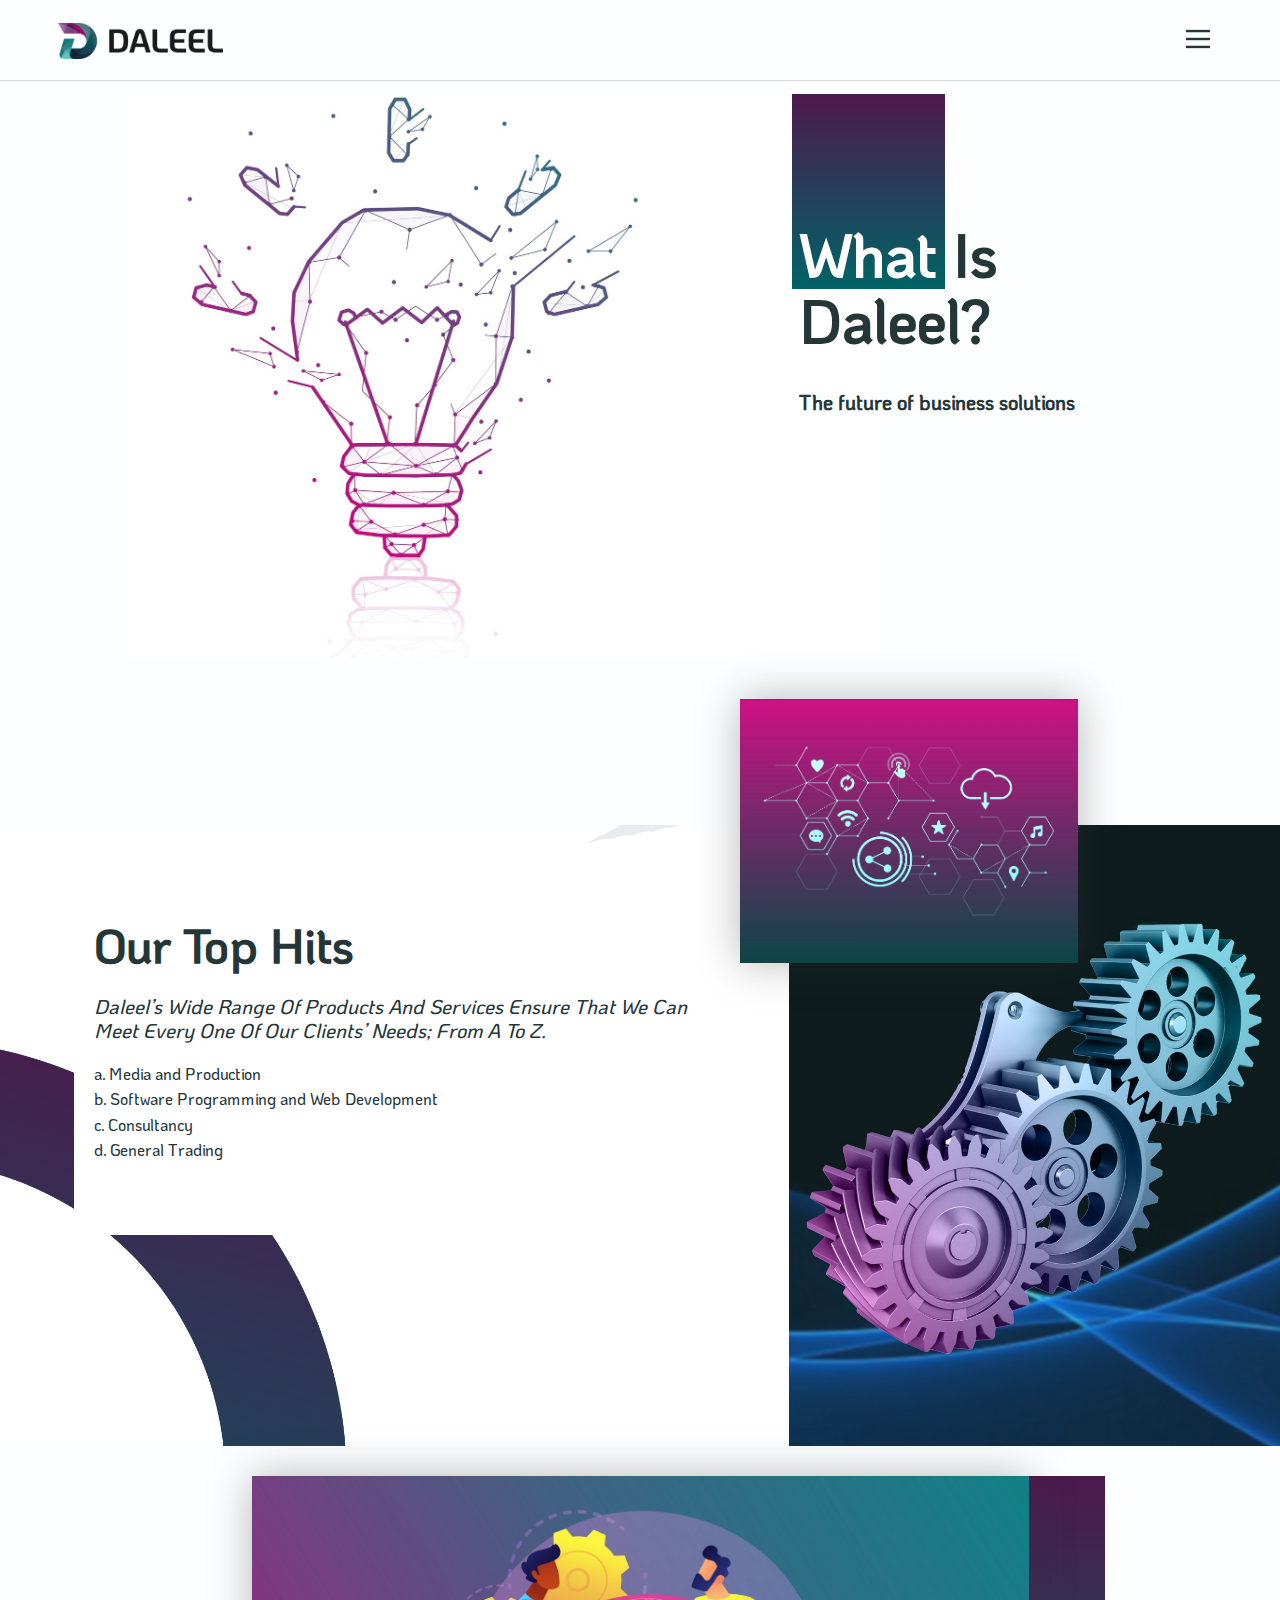
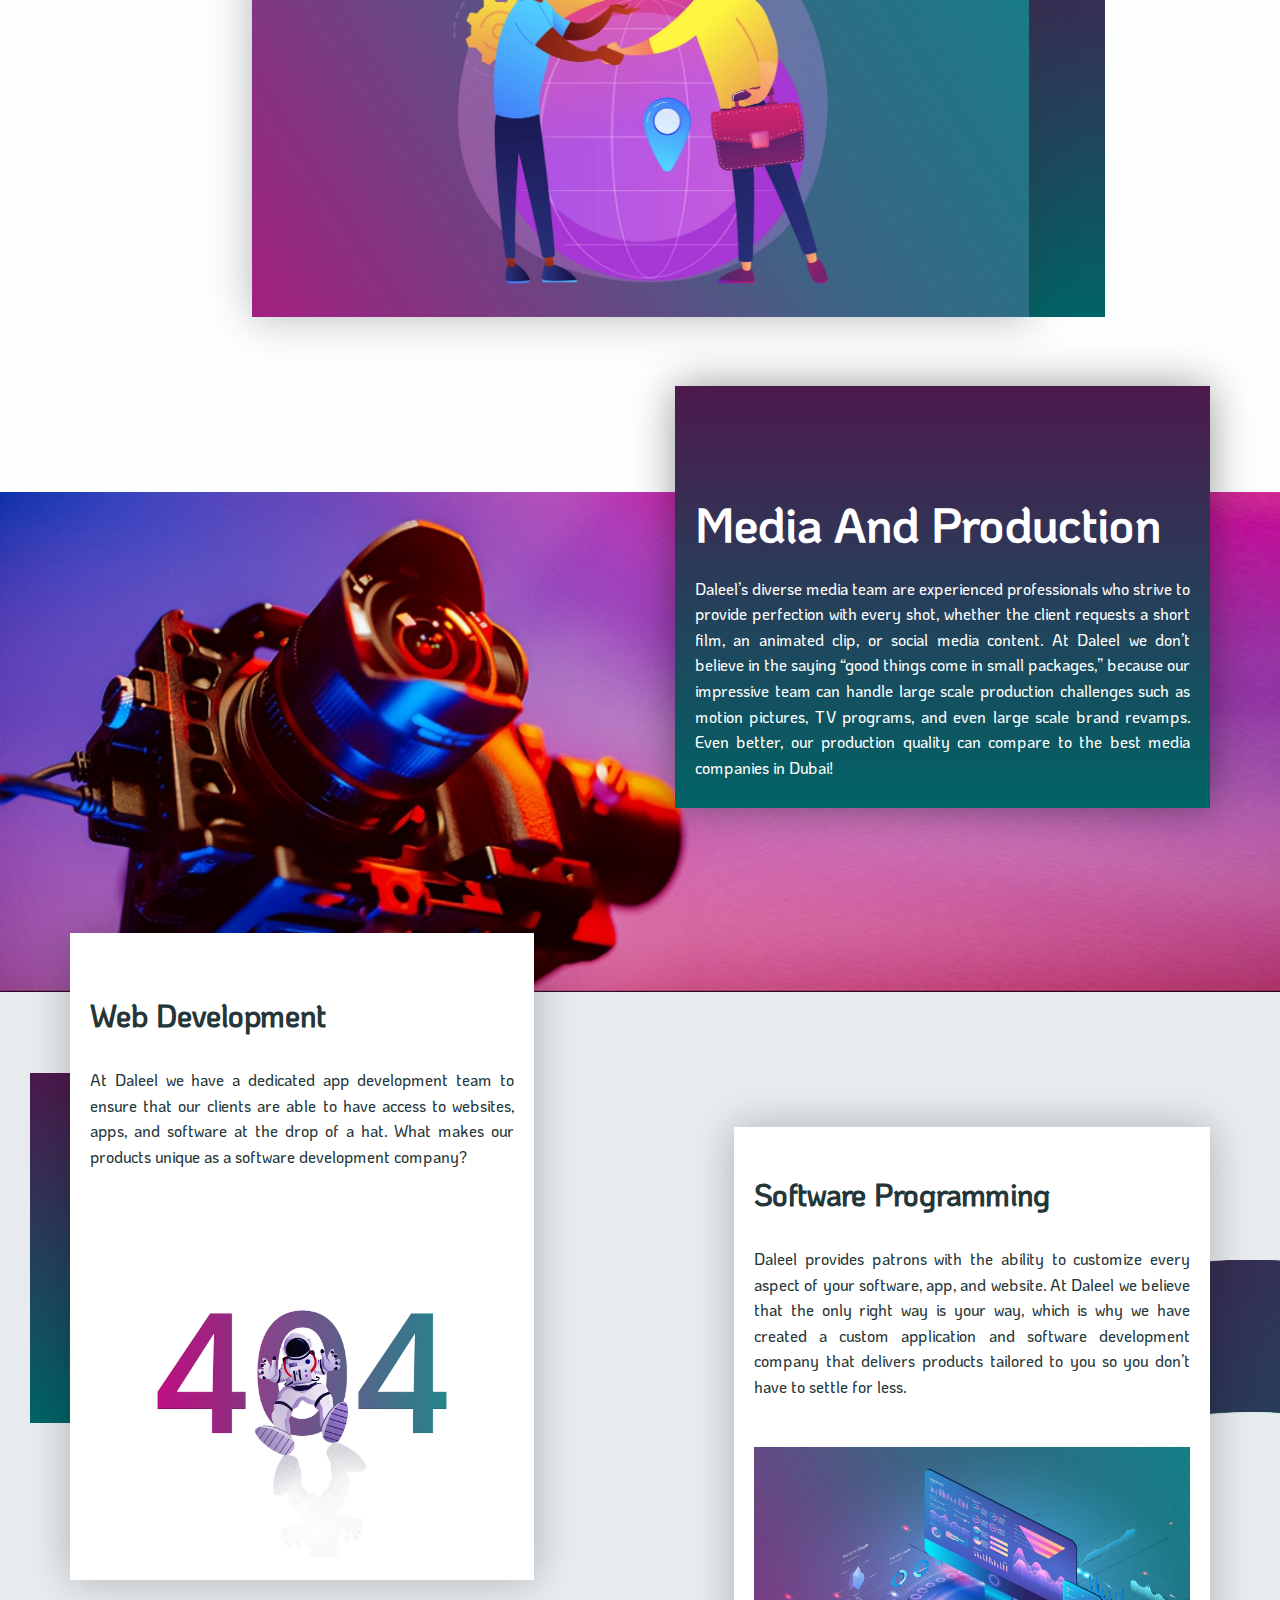
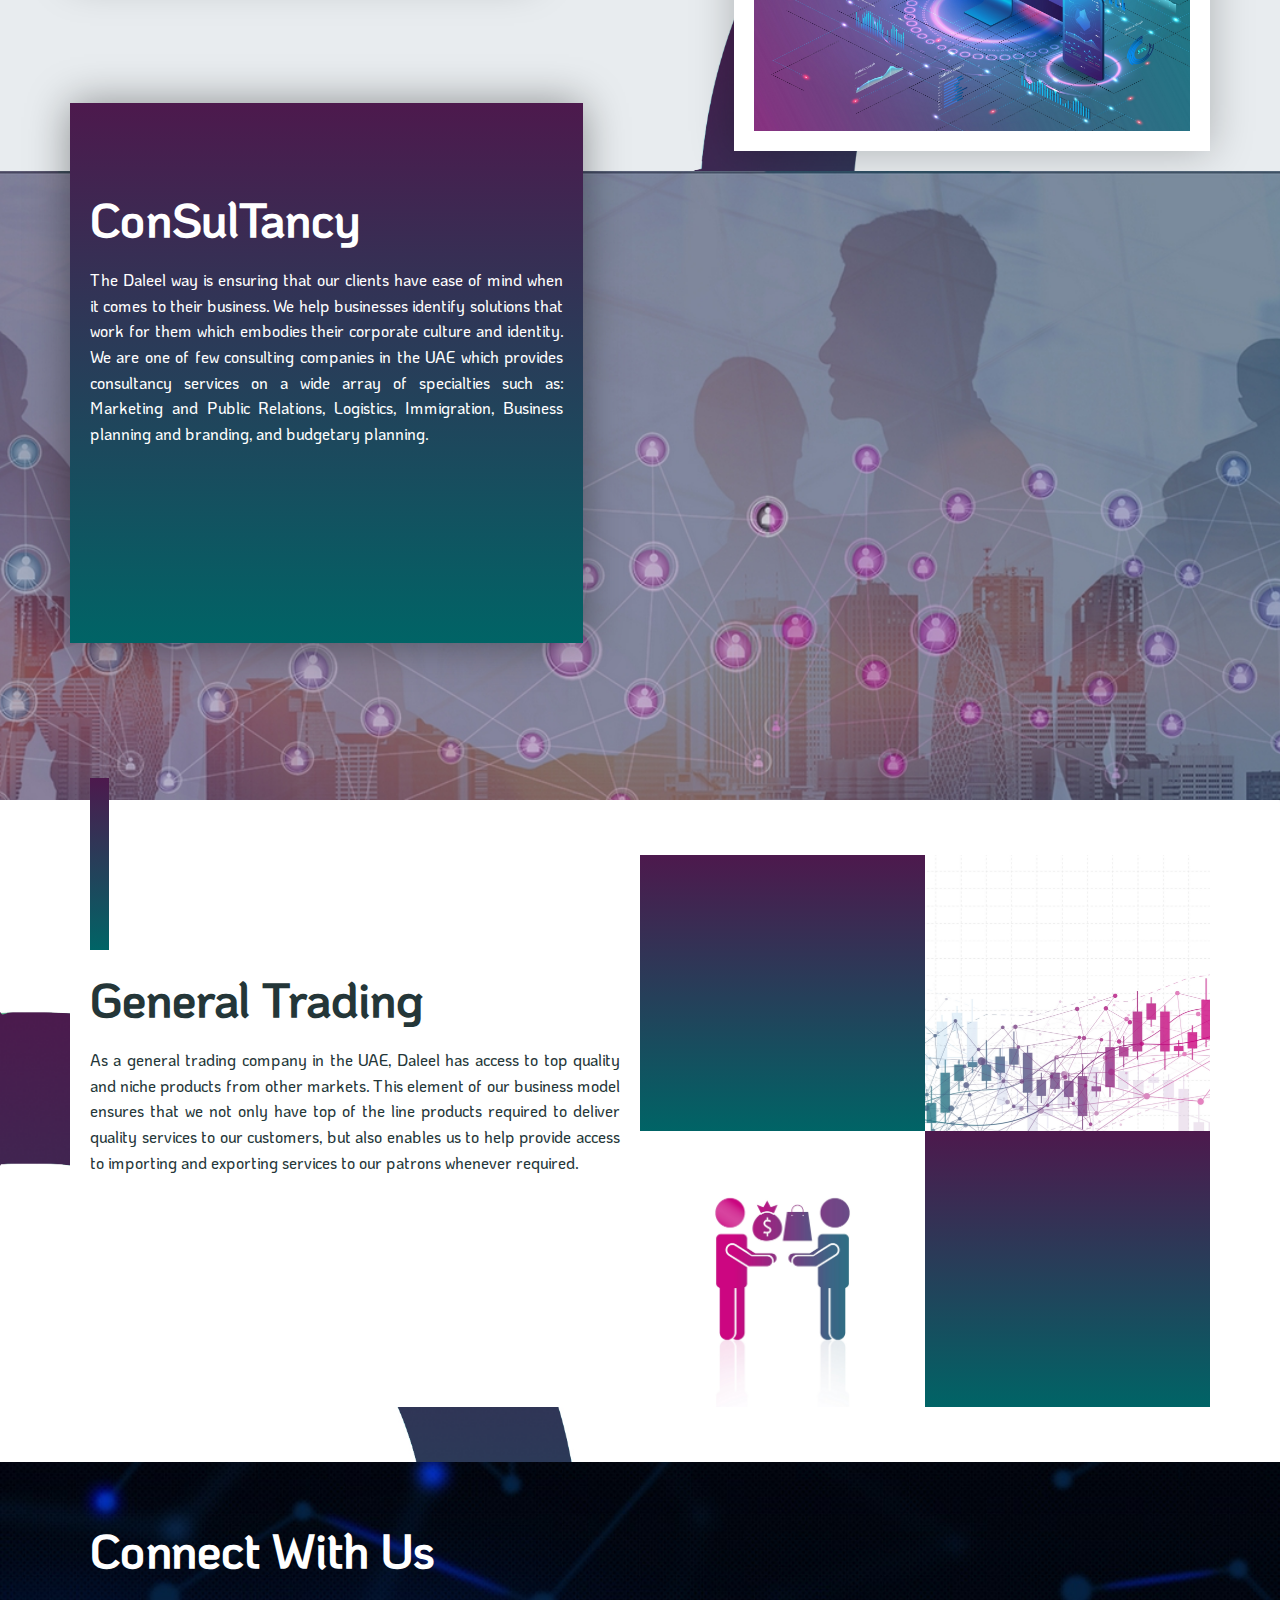
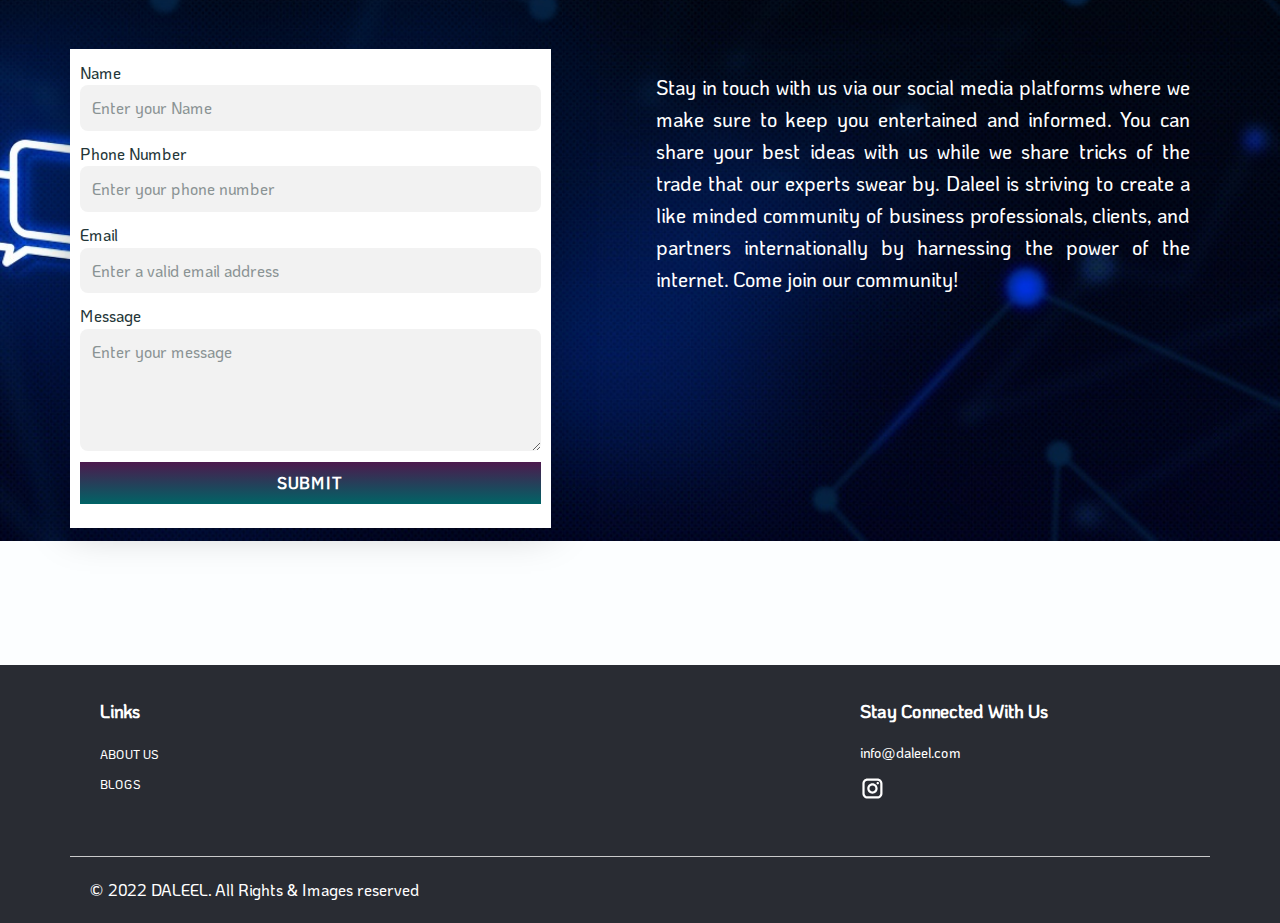
==== commit 81818f3b: "Add files via upload" ====
--- a/index.html
+++ b/index.html
@@ -8,16 +8,14 @@
     <meta name="page_type" content="np-template-header-footer-from-plugin">
     <title>DALEEL</title>
     <link rel="stylesheet" href="nicepage.css" media="screen">
+    <link rel="stylesheet" href="font/font.css">
 <link rel="stylesheet" href="DALEEL.css" media="screen">
     <script class="u-script" type="text/javascript" src="jquery.js" defer=""></script>
     <script class="u-script" type="text/javascript" src="nicepage.js" defer=""></script>
     <meta name="generator" content="Nicepage 4.7.1, nicepage.com">
     <link id="u-theme-google-font" rel="stylesheet" href="https://fonts.googleapis.com/css?family=Roboto:100,100i,300,300i,400,400i,500,500i,700,700i,900,900i|Open+Sans:300,300i,400,400i,500,500i,600,600i,700,700i,800,800i">
     
-    <!--- Kogho font links --->
-    <link rel="stylesheet" href="font/font.css">
-    <!--- website icon link --->
-    <link rel="icon" href="images/mini-logo.png">
+    <link rel="icon" href="images/daleel-icon.png">
     
     <script type="application/ld+json">{
 		"@context": "http://schema.org",
@@ -58,7 +56,7 @@
       </nav><img class="u-image u-image-default u-image-1" src="images/LOGO-3.png" alt="" data-image-width="7393" data-image-height="1610"><div class="u-align-left u-border-1 u-border-grey-15 u-expanded-width u-line u-line-horizontal u-line-1"></div></header> 
     <section class="u-clearfix u-section-1" id="sec-7489">
       <div class="u-clearfix u-sheet u-sheet-1">
-        <img class="u-expanded-width-md u-expanded-width-sm u-expanded-width-xs u-image u-image-1" src="images/14.jpg" data-image-width="2620" data-image-height="2244">
+        <img class="u-image u-image-1" src="images/14.jpg" data-image-width="2620" data-image-height="2244">
         <div class="u-container-style u-expanded-width-md u-expanded-width-sm u-expanded-width-xs u-group u-group-1">
           <div class="u-container-layout u-container-layout-1">
             <div class="u-gradient u-shape u-shape-rectangle u-shape-1"></div>
@@ -104,15 +102,19 @@
     </section>
     <section class="u-clearfix u-section-3" id="sec-eb87">
       <div class="u-clearfix u-sheet u-sheet-1">
-        <div class="u-gradient u-shape u-shape-rectangle u-shape-1"></div>
-        <img src="images/42.jpg" alt="" class="u-image u-image-default u-image-1" data-image-width="1600" data-image-height="1131">
+        <div class="u-expanded-width-xs u-gradient u-hidden-xs u-shape u-shape-rectangle u-shape-1"></div>
+        <img src="images/42.jpg" alt="" class="u-expanded-width-sm u-expanded-width-xs u-hidden-xs u-image u-image-default u-image-1" data-image-width="1600" data-image-height="1131">
+        <div class="u-expanded-width-md u-expanded-width-sm u-video u-video-contain u-video-1">
+          <div class="embed-responsive embed-responsive-1">
+            <iframe style="position: absolute;top: 0;left: 0;width: 100%;height: 100%;" class="embed-responsive-item" src="https://www.youtube.com/embed/B9YKnNtFqds?mute=0&amp;showinfo=0&amp;controls=0&amp;start=0" frameborder="0" allowfullscreen=""></iframe>
+          </div>
+        </div>
       </div>
     </section>
     <section class="u-clearfix u-image u-section-4" id="sec-1a3e" data-image-width="8192" data-image-height="2133">
       <div class="u-clearfix u-sheet u-sheet-1">
-        <div class="u-container-style u-expanded-width-xs u-gradient u-group u-group-1">
-          <div class="u-container-layout">
-            <div class="u-gradient u-shape u-shape-rectangle u-shape-1"></div>
+        <div class="u-container-style u-gradient u-group u-group-1">
+          <div class="u-container-layout u-container-layout-1">
             <h2 class="u-align-left u-text u-text-body-alt-color u-text-1"> Media And Production</h2>
             <p class="u-align-justify u-text u-text-body-alt-color u-text-2"> Daleel’s diverse media team are experienced professionals who strive to provide perfection with every shot, whether the client requests a short film, an animated clip, or social media content. At Daleel we don’t believe in the saying “good things come in small packages,” because our impressive team can handle large scale production challenges such as motion pictures, TV programs, and even large scale brand revamps. Even better, our production quality can compare to the best media companies in Dubai! </p>
           </div>
@@ -124,14 +126,14 @@
         <div class="u-gradient u-shape u-shape-rectangle u-shape-1"></div>
         <div class="u-container-style u-group u-white u-group-1">
           <div class="u-container-layout u-container-layout-1">
-            <h3 class="u-text u-text-1"> Web Development</h3>
+            <h3 class="u-align-left-sm u-align-left-xs u-text u-text-1"> Web Development</h3>
             <p class="u-align-justify u-text u-text-2"> At Daleel we have a dedicated app development team to ensure that our clients are able to have access to websites, apps, and software at the drop of a hat.&nbsp;What makes our products unique as a software development company? </p>
-            <img src="images/71.jpg" alt="" class="u-expanded-width u-image u-image-default u-image-1" data-image-width="1600" data-image-height="1131">
+            <img src="images/71.jpg" alt="" class="u-expanded-width-lg u-expanded-width-md u-expanded-width-xl u-expanded-width-xs u-image u-image-default u-image-1" data-image-width="1600" data-image-height="1131">
           </div>
         </div>
         <div class="u-container-style u-group u-white u-group-2">
-          <div class="u-container-layout u-valign-top u-container-layout-2">
-            <h3 class="u-text u-text-3"> Software Programming</h3>
+          <div class="u-container-layout u-valign-top-xl u-container-layout-2">
+            <h3 class="u-align-left-sm u-align-left-xs u-text u-text-3"> Software Programming</h3>
             <p class="u-align-justify u-text u-text-4"> Daleel provides patrons with the ability to customize every aspect of your software, app, and website. At Daleel we believe that the only right way is your way, which is why we have created a custom application and software development company that delivers products tailored to you so you don’t have to settle for less.</p>
             <img src="images/81.jpg" alt="" class="u-image u-image-default u-image-2" data-image-width="1600" data-image-height="1132">
           </div>
@@ -142,15 +144,14 @@
       <div class="u-clearfix u-sheet u-sheet-1">
         <div class="u-container-style u-gradient u-group u-group-1">
           <div class="u-container-layout u-container-layout-1">
-            <h2 class="u-align-left u-text u-text-body-alt-color u-text-1"> Con<span style="font-size: 1.5rem;"></span>sultancy
-            </h2>
+            <h2 class="u-align-left u-text u-text-body-alt-color u-text-1"> Con​sul​tancy</h2>
             <p class="u-align-justify u-text u-text-body-alt-color u-text-2"> The Daleel way is ensuring that our clients have ease of mind when it comes to their business. We help businesses identify solutions that work for them which embodies their corporate culture and identity. We are one of few consulting companies in the UAE which provides consultancy services on a wide array of specialties such as: Marketing and Public Relations, Logistics, Immigration, Business planning and branding, and budgetary planning. </p>
           </div>
         </div>
       </div>
     </section>
     <section class="u-clearfix u-image u-section-7" id="sec-06db" data-image-width="1980" data-image-height="1193">
-      <div class="u-clearfix u-sheet u-sheet-1">
+      <div class="u-clearfix u-sheet u-valign-middle-sm u-valign-middle-xs u-sheet-1">
         <div class="u-clearfix u-expanded-width u-gutter-0 u-layout-wrap u-layout-wrap-1">
           <div class="u-gutter-0 u-layout">
             <div class="u-layout-row">
@@ -199,15 +200,15 @@
         </div>
       </div>
     </section>
-    <section class="u-clearfix u-image u-section-8" id="sec-ee34" data-image-width="1600" data-image-height="773">
-      <div class="u-clearfix u-sheet u-sheet-1">
+    <section class="u-clearfix u-image u-section-8" id="sec-ee34" data-image-width="1600" data-image-height="626">
+      <div class="u-clearfix u-sheet u-valign-middle-xs u-sheet-1">
         <div class="u-container-style u-group u-group-1">
           <div class="u-container-layout u-container-layout-1">
             <h2 class="u-text u-text-body-alt-color u-text-1">Connect with us</h2>
           </div>
         </div>
-        <div class="u-align-justify u-container-style u-group u-group-2">
-          <div class="u-container-layout u-container-layout-2">
+        <div class="u-align-justify u-container-style u-expanded-width-xs u-group u-group-2">
+          <div class="u-container-layout u-valign-middle-xs u-container-layout-2">
             <p class="u-text u-text-body-alt-color u-text-2">Stay in touch with us via our social media
 platforms where we make sure to keep you entertained and informed. You can
 share your best ideas with us while we share tricks of the trade that our
@@ -216,7 +217,7 @@
 power of the internet. Come join our community!</p>
           </div>
         </div>
-        <div class="u-container-style u-group u-white u-group-3">
+        <div class="u-container-style u-expanded-width-xs u-group u-white u-group-3">
           <div class="u-container-layout u-container-layout-3">
             <div class="u-expanded-width u-form u-form-1">
               <form action="#" method="POST" class="u-clearfix u-form-spacing-10 u-form-vertical u-inner-form" source="custom" name="form-1" style="padding: 10px;">
@@ -236,7 +237,7 @@
                   <label for="message-344f" class="u-label">Message</label>
                   <textarea placeholder="Enter your message" rows="4" cols="50" id="message-344f" name="message" class="u-grey-5 u-input u-input-rectangle u-radius-8" required=""></textarea>
                 </div>
-                <div class="u-align-left u-form-group u-form-submit">
+                <div class="u-align-center-sm u-align-center-xs u-align-left-lg u-align-left-md u-align-left-xl u-form-group u-form-submit">
                   <a href="#" class="u-border-none u-btn u-btn-submit u-button-style u-gradient u-hover-palette-1-dark-1 u-none u-text-white u-btn-1">Submit</a>
                   <input type="submit" value="submit" class="u-form-control-hidden">
                 </div>
@@ -250,14 +251,12 @@
       </div>
     </section>
     <section class="u-clearfix u-section-9" id="sec-7795">
-      <div class="u-clearfix u-sheet u-sheet-1">
-        <div class="u-gradient u-shape u-shape-rectangle u-shape-1"></div>
-      </div>
-    </section>
-    
-    
-    <footer class="u-clearfix u-footer u-palette-4-dark-3" id="sec-67bc"><div class="u-clearfix u-sheet u-valign-middle-xs u-sheet-1">
-        <div class="u-clearfix u-expanded-width u-gutter-30 u-layout-wrap u-layout-wrap-1">
+      <div class="u-clearfix u-sheet u-sheet-1"></div>
+    </section>
+    
+    
+    <footer class="u-clearfix u-footer u-palette-4-dark-3" id="sec-67bc"><div class="u-clearfix u-sheet u-sheet-1">
+        <div class="u-clearfix u-expanded-width u-gutter-0 u-layout-wrap u-layout-wrap-1">
           <div class="u-gutter-0 u-layout">
             <div class="u-layout-row">
               <div class="u-align-left u-container-style u-layout-cell u-left-cell u-size-20 u-size-20-md u-layout-cell-1">
@@ -273,19 +272,11 @@
               <div class="u-align-left u-container-style u-layout-cell u-right-cell u-size-20 u-size-20-md u-layout-cell-3">
                 <div class="u-container-layout u-container-layout-3">
                   <h6 class="u-custom-font u-heading-font u-text u-text-2">Stay Connected with Us</h6>
-                  <p class="u-text u-text-3">+93XXXXXXXXX<br>info@daleel.com<br>
+                  <p class="u-text u-text-3">info@daleel.com<br>
                   </p>
                   <div class="u-social-icons u-spacing-10 u-social-icons-1">
-                    <a class="u-social-url" target="_blank" href=""><span class="u-icon u-icon-circle u-social-facebook u-social-icon u-icon-1"><svg class="u-svg-link" preserveAspectRatio="xMidYMin slice" viewBox="0 0 112.2 112.2" style="undefined"><use xmlns:xlink="http://www.w3.org/1999/xlink" xlink:href="#svg-f22a"></use></svg><svg x="0px" y="0px" viewBox="0 0 112.2 112.2" enable-background="new 0 0 112.2 112.2" xml:space="preserve" id="svg-f22a" class="u-svg-content"><path d="M75.5,28.8H65.4c-1.5,0-4,0.9-4,4.3v9.4h13.9l-1.5,15.8H61.4v45.1H42.8V58.3h-8.8V42.4h8.8V32.2 c0-7.4,3.4-18.8,18.8-18.8h13.8v15.4H75.5z"></path></svg></span>
+                    <a class="u-social-url" target="_blank" href="https://instagram.com/daleel_biz"><span class="u-icon u-icon-circle u-social-icon u-social-instagram u-icon-1"><svg class="u-svg-link" preserveAspectRatio="xMidYMin slice" viewBox="0 0 112.2 112.2" style="undefined"><use xmlns:xlink="http://www.w3.org/1999/xlink" xlink:href="#svg-7c9f"></use></svg><svg x="0px" y="0px" viewBox="0 0 112.2 112.2" enable-background="new 0 0 112.2 112.2" xml:space="preserve" id="svg-7c9f" class="u-svg-content"><path d="M55.9,32.9c-12.8,0-23.2,10.4-23.2,23.2s10.4,23.2,23.2,23.2s23.2-10.4,23.2-23.2S68.7,32.9,55.9,32.9z M55.9,69.4c-7.4,0-13.3-6-13.3-13.3c-0.1-7.4,6-13.3,13.3-13.3s13.3,6,13.3,13.3C69.3,63.5,63.3,69.4,55.9,69.4z"></path><path d="M79.7,26.8c-3,0-5.4,2.5-5.4,5.4s2.5,5.4,5.4,5.4c3,0,5.4-2.5,5.4-5.4S82.7,26.8,79.7,26.8z"></path><path d="M78.2,11H33.5C21,11,10.8,21.3,10.8,33.7v44.7c0,12.6,10.2,22.8,22.7,22.8h44.7c12.6,0,22.7-10.2,22.7-22.7 V33.7C100.8,21.1,90.6,11,78.2,11z M91,78.4c0,7.1-5.8,12.8-12.8,12.8H33.5c-7.1,0-12.8-5.8-12.8-12.8V33.7 c0-7.1,5.8-12.8,12.8-12.8h44.7c7.1,0,12.8,5.8,12.8,12.8V78.4z"></path></svg></span>
                     </a>
-                    <a class="u-social-url" target="_blank" href=""><span class="u-icon u-icon-circle u-social-icon u-social-twitter u-icon-2"><svg class="u-svg-link" preserveAspectRatio="xMidYMin slice" viewBox="0 0 112.2 112.2" style="undefined"><use xmlns:xlink="http://www.w3.org/1999/xlink" xlink:href="#svg-283c"></use></svg><svg x="0px" y="0px" viewBox="0 0 112.2 112.2" enable-background="new 0 0 112.2 112.2" xml:space="preserve" id="svg-283c" class="u-svg-content"><path d="M92.2,38.2c0,0.8,0,1.6,0,2.3c0,24.3-18.6,52.4-52.6,52.4c-10.6,0.1-20.2-2.9-28.5-8.2 c1.4,0.2,2.9,0.2,4.4,0.2c8.7,0,16.7-2.9,23-7.9c-8.1-0.2-14.9-5.5-17.3-12.8c1.1,0.2,2.4,0.2,3.4,0.2c1.6,0,3.3-0.2,4.8-0.7 c-8.4-1.6-14.9-9.2-14.9-18c0-0.2,0-0.2,0-0.2c2.5,1.4,5.4,2.2,8.4,2.3c-5-3.3-8.3-8.9-8.3-15.4c0-3.4,1-6.5,2.5-9.2 c9.1,11.1,22.7,18.5,38,19.2c-0.2-1.4-0.4-2.8-0.4-4.3c0.1-10,8.3-18.2,18.5-18.2c5.4,0,10.1,2.2,13.5,5.7c4.3-0.8,8.1-2.3,11.7-4.5 c-1.4,4.3-4.3,7.9-8.1,10.1c3.7-0.4,7.3-1.4,10.6-2.9C98.9,32.3,95.7,35.5,92.2,38.2z"></path></svg></span>
-                    </a>
-                    <a class="u-social-url" target="_blank" href=""><span class="u-icon u-icon-circle u-social-icon u-social-instagram u-icon-3"><svg class="u-svg-link" preserveAspectRatio="xMidYMin slice" viewBox="0 0 112.2 112.2" style="undefined"><use xmlns:xlink="http://www.w3.org/1999/xlink" xlink:href="#svg-7c9f"></use></svg><svg x="0px" y="0px" viewBox="0 0 112.2 112.2" enable-background="new 0 0 112.2 112.2" xml:space="preserve" id="svg-7c9f" class="u-svg-content"><path d="M55.9,32.9c-12.8,0-23.2,10.4-23.2,23.2s10.4,23.2,23.2,23.2s23.2-10.4,23.2-23.2S68.7,32.9,55.9,32.9z M55.9,69.4c-7.4,0-13.3-6-13.3-13.3c-0.1-7.4,6-13.3,13.3-13.3s13.3,6,13.3,13.3C69.3,63.5,63.3,69.4,55.9,69.4z"></path><path d="M79.7,26.8c-3,0-5.4,2.5-5.4,5.4s2.5,5.4,5.4,5.4c3,0,5.4-2.5,5.4-5.4S82.7,26.8,79.7,26.8z"></path><path d="M78.2,11H33.5C21,11,10.8,21.3,10.8,33.7v44.7c0,12.6,10.2,22.8,22.7,22.8h44.7c12.6,0,22.7-10.2,22.7-22.7 V33.7C100.8,21.1,90.6,11,78.2,11z M91,78.4c0,7.1-5.8,12.8-12.8,12.8H33.5c-7.1,0-12.8-5.8-12.8-12.8V33.7 c0-7.1,5.8-12.8,12.8-12.8h44.7c7.1,0,12.8,5.8,12.8,12.8V78.4z"></path></svg></span>
-                    </a>
-                    <a class="u-social-url" target="_blank" href=""><span class="u-icon u-icon-circle u-social-google u-social-icon u-icon-4"><svg class="u-svg-link" preserveAspectRatio="xMidYMin slice" viewBox="0 0 112.2 112.2" style="undefined"><use xmlns:xlink="http://www.w3.org/1999/xlink" xlink:href="#svg-6e58"></use></svg><svg x="0px" y="0px" viewBox="0 0 112.2 112.2" enable-background="new 0 0 112.2 112.2" xml:space="preserve" id="svg-6e58" class="u-svg-content"><path d="M62.2,81.6c-8.6,11.2-24.6,14.4-37.6,10C10.9,87,0.8,73.2,1,58.5c-0.8-18,15.2-34.6,33.1-34.9 c9.2-0.8,18.2,2.7,25,8.6c-2.9,3.1-5.7,6.2-8.9,9.2c-6.2-3.8-13.5-6.5-20.6-4C18.1,40.7,11,54.2,15.4,65.6 c3.5,11.8,17.8,18.3,29.2,13.2c5.8-2.1,9.7-7.4,11.3-13.2c-6.6-0.1-13.2,0-20.1-0.3c0-3.9,0-7.9,0-11.9c11.2,0,22.2,0,33.3,0 C69.9,63.4,68.3,73.9,62.2,81.6z M110.9,63.7c-3.4,0-6.6,0-10,0c0,3.4,0,6.6,0,10c-3.4,0-6.6,0-10,0c0-3.4,0-6.6,0-10 c-3.4,0-6.6,0-10,0c0-3.4,0-6.6,0-10c3.4,0,6.6,0,10,0c0-3.4,0-6.6,0.1-10c3.4,0,6.6,0,10,0c0,3.4,0,6.6,0,10c3.4,0,6.6,0,10,0 C110.9,56.9,110.9,60.3,110.9,63.7z"></path></svg></span>
-                    </a>
-                    <a class="u-social-url" target="_blank" href=""><span class="u-icon u-icon-circle u-social-icon u-social-pinterest u-icon-5"><svg class="u-svg-link" preserveAspectRatio="xMidYMin slice" viewBox="0 0 112.2 112.2" style="undefined"><use xmlns:xlink="http://www.w3.org/1999/xlink" xlink:href="#svg-86d1"></use></svg><svg x="0px" y="0px" viewBox="0 0 112.2 112.2" enable-background="new 0 0 112.2 112.2" xml:space="preserve" id="svg-86d1" class="u-svg-content"><path d="M61.9,79.8c-5.5-0.3-7.8-3.1-12-5.8c-2.3,12.4-5.4,24.3-13.8,30.5c-2.6-18.7,3.8-32.8,6.9-47.7 c-5.1-8.7,0.7-26.2,11.5-21.9c13.5,5.4-11.6,32.3,5.1,35.7c17.6,3.5,24.7-30.5,13.8-41.4c-15.7-16.1-45.7-0.5-42,22.3 c0.9,5.6,6.7,7.2,2.3,15c-10.1-2.2-13-10.2-12.7-20.7c0.6-17.3,15.5-29.3,30.5-31.1c19-2.2,36.8,6.9,39.2,24.7 C93.4,59.5,82.3,81.3,61.9,79.8z"></path></svg></span>
-                    </a>
                   </div>
                 </div>
               </div>
@@ -293,7 +284,7 @@
           </div>
         </div>
         <div class="u-border-1 u-border-white u-expanded-width u-line u-line-horizontal u-opacity u-opacity-75 u-line-1"></div>
-        <div class="u-container-style u-group u-group-1">
+        <div class="u-container-style u-expanded-width-sm u-expanded-width-xs u-group u-group-1">
           <div class="u-container-layout">
             <p class="u-text u-text-4">© 2022 DALEEL. All Rights &amp; Images reserved</p>
           </div>
--- a/nicepage.css
+++ b/nicepage.css
@@ -4,7 +4,8 @@
  * Copyright 2014-2021 Froala Labs
  */
 
-/* Custom Koho Font Style */
+
+ /* Custom Koho Font Style */
 * {
   /* font-family: koho-light; */
   /* font-family: koho-bold; */
@@ -20,7 +21,9 @@
   /* font-family: koho-semiboldItalic; */
 }
 
-
+html, body {
+  font-family: koho-medium;
+}
 
 .fr-clearfix::after {
   clear: both;
@@ -172,7 +175,7 @@
     background-clip: padding-box;
     background: #f5f5f5;
     padding: 10px;
-    font-family: koho-medium }
+    font-family: koho-medium; }
   .fr-view .fr-class-transparency {
     opacity: 0.5; }
   .fr-view img {
@@ -36739,7 +36742,7 @@
   }
 }
 .u-footer .u-sheet-1 {
-  min-height: 282px;
+  min-height: 228px;
 }
 
 .u-footer .u-layout-wrap-1 {
@@ -36749,7 +36752,7 @@
 
 .u-footer .u-layout-cell-1 {
   background-image: none;
-  min-height: 210px;
+  min-height: 175px;
 }
 
 .u-footer .u-text-1 {
@@ -36774,12 +36777,12 @@
 
 .u-footer .u-layout-cell-2 {
   background-image: none;
-  min-height: 210px;
+  min-height: 175px;
 }
 
 .u-footer .u-layout-cell-3 {
   background-image: none;
-  min-height: 210px;
+  min-height: 175px;
 }
 
 .u-footer .u-container-layout-3 {
@@ -36794,47 +36797,33 @@
   margin-left: 0;
   margin-right: 30px;
   font-size: 0.875rem;
+  margin-bottom: 0;
 }
 
 .u-footer .u-social-icons-1 {
   white-space: nowrap;
   height: 25px;
   min-height: 16px;
-  width: 165px;
-  min-width: 120px;
-  margin: 23px auto 20px 0;
+  width: 25px;
+  min-width: 16px;
+  margin: 11px auto 0 0;
 }
 
 .u-footer .u-icon-1 {
   height: 100%;
 }
 
-.u-footer .u-icon-2 {
-  height: 100%;
-}
-
-.u-footer .u-icon-3 {
-  height: 100%;
-}
-
-.u-footer .u-icon-4 {
-  height: 100%;
-}
-
-.u-footer .u-icon-5 {
-  height: 100%;
-}
-
 .u-footer .u-line-1 {
   transform-origin: right center 0px;
-  margin-top: 20px;
+  margin-top: 0;
   margin-bottom: 0;
 }
 
 .u-footer .u-group-1 {
   width: 570px;
   min-height: 65px;
-  margin: -1px auto 1px 0;
+  height: auto;
+  margin: 0 auto 1px 0;
 }
 
 .u-footer .u-text-4 {
@@ -36843,11 +36832,11 @@
 }
 @media (max-width: 1199px) {
   .u-footer .u-sheet-1 {
-    min-height: 434px;
+    min-height: 220px;
   }
 
   .u-footer .u-layout-cell-1 {
-    min-height: 245px;
+    min-height: 167px;
   }
 
   .u-footer .u-text-1 {
@@ -36865,11 +36854,11 @@
   }
 
   .u-footer .u-layout-cell-2 {
-    min-height: 245px;
+    min-height: 167px;
   }
 
   .u-footer .u-layout-cell-3 {
-    min-height: 245px;
+    min-height: 167px;
   }
 
   .u-footer .u-container-layout-3 {
@@ -36887,11 +36876,13 @@
   }
 
   .u-footer .u-social-icons-1 {
-    width: 165px;
+    margin-top: 9px;
   }
 
   .u-footer .u-group-1 {
     width: 470px;
+    margin-top: 0;
+    height: auto;
   }
 
   .u-footer .u-text-4 {
@@ -36901,6 +36892,14 @@
   }
 }
 @media (max-width: 991px) {
+  .u-footer .u-sheet-1 {
+    min-height: 219px;
+  }
+
+  .u-footer .u-layout-cell-1 {
+    min-height: 166px;
+  }
+
   .u-footer .u-text-1 {
     margin-left: 19px;
     margin-right: 19px;
@@ -36915,7 +36914,11 @@
   }
 
   .u-footer .u-layout-cell-2 {
-    min-height: 133px;
+    min-height: 166px;
+  }
+
+  .u-footer .u-layout-cell-3 {
+    min-height: 166px;
   }
 
   .u-footer .u-container-layout-3 {
@@ -36932,6 +36935,18 @@
   }
 }
 @media (max-width: 767px) {
+  .u-footer .u-sheet-1 {
+    min-height: 326px;
+  }
+
+  .u-footer .u-layout-wrap-1 {
+    margin-top: 1px;
+  }
+
+  .u-footer .u-layout-cell-1 {
+    min-height: 102px;
+  }
+
   .u-footer .u-text-1 {
     margin-left: 14px;
     margin-right: 14px;
@@ -36946,33 +36961,38 @@
   }
 
   .u-footer .u-layout-cell-2 {
-    min-height: 299px;
+    min-height: 10px;
+  }
+
+  .u-footer .u-layout-cell-3 {
+    min-height: 141px;
   }
 
   .u-footer .u-container-layout-3 {
     padding-left: 14px;
+    padding-bottom: 0;
   }
 
   .u-footer .u-group-1 {
-    width: 338px;
+    min-height: 57px;
+    margin-bottom: 1px;
+    margin-right: initial;
+    margin-left: initial;
+    width: auto;
   }
 
   .u-footer .u-text-4 {
-    margin-left: 9px;
-    margin-right: 9px;
+    width: auto;
+    margin: 14px 9px 0;
   }
 }
 @media (max-width: 575px) {
   .u-footer .u-sheet-1 {
-    min-height: 552px;
-  }
-
-  .u-footer .u-layout-wrap-1 {
-    margin-top: 3px;
+    min-height: 241px;
   }
 
   .u-footer .u-layout-cell-1 {
-    min-height: 234px;
+    min-height: 160px;
   }
 
   .u-footer .u-text-1 {
@@ -36989,29 +37009,41 @@
   }
 
   .u-footer .u-layout-cell-2 {
-    min-height: 188px;
+    min-height: 6px;
   }
 
   .u-footer .u-layout-cell-3 {
-    min-height: 234px;
+    min-height: 120px;
   }
 
   .u-footer .u-container-layout-3 {
     padding-left: 9px;
   }
 
-  .u-footer .u-line-1 {
-    margin-top: 20px;
+  .u-footer .u-text-2 {
+    width: auto;
+    margin-top: 0;
+  }
+
+  .u-footer .u-text-3 {
+    width: auto;
+    margin-top: 23px;
+  }
+
+  .u-footer .u-social-icons-1 {
+    margin-top: 18px;
   }
 
   .u-footer .u-group-1 {
-    width: 283px;
-    margin-bottom: 3px;
+    min-height: 57px;
+    width: auto;
+    margin-right: initial;
+    margin-left: initial;
   }
 
   .u-footer .u-text-4 {
+    margin-right: 0;
     margin-left: 6px;
-    margin-right: 6px;
   }
 }
 
--- a/DALEEL.css
+++ b/DALEEL.css
@@ -59,8 +59,9 @@
   }
 
   .u-section-1 .u-shape-1 {
-    width: 64px;
+    width: 124px;
     height: 99px;
+    margin-left: -6px;
   }
 
   .u-section-1 .u-text-1 {
@@ -78,101 +79,106 @@
 
 @media (max-width: 991px) {
   .u-section-1 .u-sheet-1 {
-    min-height: 770px;
+    min-height: 870px;
   }
 
   .u-section-1 .u-image-1 {
     height: 424px;
-    margin-top: 336px;
+    object-position: 50% 0%;
+    width: 720px;
+    margin-top: 260px;
+    margin-right: -79px;
+    margin-left: auto;
+  }
+
+  .u-section-1 .u-group-1 {
+    min-height: 176px;
+    margin-top: -562px;
+    margin-bottom: 60px;
     margin-right: initial;
     margin-left: initial;
     width: auto;
   }
 
+  .u-section-1 .u-container-layout-1 {
+    padding-left: 7px;
+    padding-right: 7px;
+  }
+
+  .u-section-1 .u-shape-1 {
+    width: 127px;
+    height: 103px;
+    margin-left: 0;
+  }
+
+  .u-section-1 .u-text-1 {
+    margin-top: -56px;
+    margin-left: 6px;
+    margin-right: 6px;
+  }
+
+  .u-section-1 .u-text-2 {
+    position: relative;
+    margin-left: 6px;
+    margin-right: 6px;
+  }
+}
+
+@media (max-width: 767px) {
+  .u-section-1 .u-sheet-1 {
+    min-height: 636px;
+  }
+
+  .u-section-1 .u-image-1 {
+    height: 373px;
+    width: 540px;
+    margin-top: 241px;
+    margin-right: -50px;
+  }
+
   .u-section-1 .u-group-1 {
-    min-height: 313px;
-    margin-top: -730px;
-    margin-bottom: 427px;
+    min-height: 148px;
+    margin-top: -504px;
+    width: auto;
     margin-right: initial;
     margin-left: initial;
-    width: auto;
-  }
-
-  .u-section-1 .u-container-layout-1 {
-    padding-right: 13px;
   }
 
   .u-section-1 .u-shape-1 {
-    width: 49px;
-    height: 103px;
-  }
-
-  .u-section-1 .u-text-1 {
-    margin-top: -56px;
-    margin-right: 0;
-  }
-
-  .u-section-1 .u-text-2 {
-    position: relative;
-    margin-right: 0;
-  }
-}
-
-@media (max-width: 767px) {
-  .u-section-1 .u-sheet-1 {
-    min-height: 761px;
-  }
-
-  .u-section-1 .u-image-1 {
-    height: 373px;
-    margin-top: 338px;
-    width: auto;
-    margin-right: initial;
-    margin-left: initial;
-  }
-
-  .u-section-1 .u-group-1 {
-    min-height: 442px;
-    margin-top: -677px;
-    margin-bottom: 244px;
-    width: auto;
-    margin-right: initial;
-    margin-left: initial;
-  }
-
-  .u-section-1 .u-container-layout-1 {
-    padding-left: 9px;
-    padding-right: 9px;
-  }
-
-  .u-section-1 .u-shape-1 {
-    width: 46px;
+    width: 121px;
     height: 99px;
   }
 
   .u-section-1 .u-text-1 {
     margin-top: -52px;
+    margin-left: 2px;
+    margin-right: 2px;
+  }
+
+  .u-section-1 .u-text-2 {
+    width: auto;
+    margin-top: 38px;
+    margin-right: 4px;
+    margin-left: 0;
   }
 }
 
 @media (max-width: 575px) {
   .u-section-1 .u-sheet-1 {
-    min-height: 775px;
+    min-height: 774px;
   }
 
   .u-section-1 .u-image-1 {
     height: 389px;
     margin-top: 386px;
     object-position: 0% 11.27%;
-    width: auto;
-    margin-right: initial;
-    margin-left: initial;
+    width: 340px;
+    margin-right: 0;
   }
 
   .u-section-1 .u-group-1 {
     min-height: 475px;
     margin-top: -716px;
-    margin-bottom: 60px;
     width: auto;
     margin-right: initial;
     margin-left: initial;
@@ -184,7 +190,7 @@
   }
 
   .u-section-1 .u-shape-1 {
-    width: 120px;
+    width: 123px;
     height: 156px;
     margin-top: -27px;
     margin-left: 1px;
@@ -211,6 +217,7 @@
 .u-section-2 .u-image-1 {
   min-height: 621px;
   background-image: url("images/008c7be88c50e49c97b7433912d7cecf11.jpg-1.png");
+  background-position: 50% 50%;
 }
 
 .u-section-2 .u-group-1 {
@@ -238,7 +245,6 @@
   min-height: 184px;
   margin-bottom: 0;
   margin-top: 9px;
-  height: auto;
 }
 
 .u-section-2 .u-container-layout-3 {
@@ -264,10 +270,6 @@
 }
 
 @media (max-width: 1199px) {
-   .u-section-2 {
-    min-height: 1008px;
-  }
-
   .u-section-2 .u-layout-wrap-1 {
     margin-right: initial;
     margin-left: initial;
@@ -289,10 +291,6 @@
     margin-right: 0;
   }
 
-  .u-section-2 .u-group-2 {
-    height: auto;
-  }
-
   .u-section-2 .u-container-layout-3 {
     padding-top: 30px;
     padding-bottom: 30px;
@@ -317,17 +315,24 @@
   }
 
   .u-section-2 .u-image-3 {
-    margin-right: calc(((100% - 720px) / 2) + 132px);
+    margin-top: -753px;
+    margin-right: calc(((100% - 720px) / 2) + 48px);
   }
 }
 
 @media (max-width: 767px) {
    .u-section-2 {
-    min-height: 1582px;
+    min-height: 1265px;
   }
 
   .u-section-2 .u-image-1 {
-    min-height: 477px;
+    min-height: 621px;
+  }
+
+  .u-section-2 .u-group-1 {
+    margin-top: 51px;
+    margin-bottom: -17px;
+    margin-left: 57px;
   }
 
   .u-section-2 .u-container-layout-3 {
@@ -336,7 +341,7 @@
   }
 
   .u-section-2 .u-image-3 {
-    margin-right: calc(((100% - 540px) / 2) + 132px);
+    margin-right: calc(((100% - 540px) / 2) + 48px);
   }
 }
 
@@ -345,12 +350,11 @@
     min-height: 1464px;
   }
 
-  .u-section-2 .u-image-1 {
-    min-height: 300px;
-  }
-
   .u-section-2 .u-group-1 {
     width: 340px;
+    margin-top: 24px;
+    margin-left: auto;
+    margin-bottom: 0;
   }
 
   .u-section-2 .u-image-3 {
@@ -358,12 +362,12 @@
     margin-bottom: 483px;
   }
 }.u-section-3 .u-sheet-1 {
-  min-height: 665px;
+  min-height: 646px;
 }
 
 .u-section-3 .u-shape-1 {
   width: 508px;
-  height: 442px;
+  height: 441px;
   background-image: linear-gradient(#4d194d, #006466);
   margin: 30px 105px 0 auto;
 }
@@ -372,48 +376,98 @@
   width: 777px;
   height: 441px;
   box-shadow: 0 0 40px 0 rgba(51,51,51,0.35);
-  margin: -442px auto 60px;
+  margin: -441px auto 0;
+}
+
+.u-section-3 .u-video-1 {
+  width: 777px;
+  height: 441px;
+  margin: -441px auto 60px;
+}
+
+.u-section-3 .embed-responsive-1 {
+  position: absolute;
+}
+
+@media (max-width: 1199px) {
+  .u-section-3 .u-shape-1 {
+    margin-top: 34px;
+    margin-right: auto;
+    margin-left: 331px;
+  }
 }
 
 @media (max-width: 991px) {
   .u-section-3 .u-sheet-1 {
-    min-height: 633px;
+    min-height: 582px;
+  }
+
+  .u-section-3 .u-shape-1 {
+    height: 368px;
+    margin-top: 46px;
+    margin-left: 212px;
   }
 
   .u-section-3 .u-image-1 {
     width: 720px;
     height: 409px;
+    margin-top: -384px;
+  }
+
+  .u-section-3 .u-video-1 {
+    height: 409px;
+    margin-top: -408px;
+    margin-right: initial;
+    margin-left: initial;
+    width: auto;
   }
 }
 
 @media (max-width: 767px) {
   .u-section-3 .u-sheet-1 {
-    min-height: 531px;
+    min-height: 414px;
   }
 
   .u-section-3 .u-shape-1 {
-    margin-right: 32px;
+    height: 253px;
+    margin-left: 32px;
   }
 
   .u-section-3 .u-image-1 {
-    width: 540px;
-    height: 307px;
+    height: 253px;
+    margin-top: -253px;
+    margin-right: initial;
+    margin-left: initial;
+    width: auto;
+  }
+
+  .u-section-3 .u-video-1 {
+    height: 283px;
+    margin-top: -283px;
+    width: auto;
+    margin-right: initial;
+    margin-left: initial;
   }
 }
 
 @media (max-width: 575px) {
   .u-section-3 .u-sheet-1 {
-    min-height: 417px;
+    min-height: 183px;
   }
 
   .u-section-3 .u-shape-1 {
-    width: 340px;
-    margin-right: 0;
-  }
-
-  .u-section-3 .u-image-1 {
-    width: 340px;
-    height: 193px;
+    margin-top: -187px;
+    margin-right: initial;
+    margin-left: initial;
+    width: auto;
+  }
+
+  .u-section-3 .u-video-1 {
+    height: 238px;
+    width: 440px;
+    margin-top: -176px;
+    margin-left: -50px;
+    margin-right: -50px;
   }
 } .u-section-4 {
   background-image: url("images/51.jpg");
@@ -427,20 +481,19 @@
 .u-section-4 .u-group-1 {
   width: 535px;
   min-height: 415px;
-  background-image: linear-gradient(-180deg, #4a4e58, #292c33);
+  background-image: linear-gradient(-180deg, #4d194d, #006466);
   box-shadow: 0 0 40px 0 rgba(0,0,0,0.4);
   margin: -106px 0 50px auto;
 }
 
-.u-section-4 .u-shape-1 {
-  width: 27px;
-  height: 123px;
-  background-image: linear-gradient(#4d194d, #006466);
-  margin: -49px 35px 0 auto;
+.u-section-4 .u-container-layout-1 {
+  padding-bottom: 28px;
 }
 
 .u-section-4 .u-text-1 {
-  margin: 35px 20px 0;
+  background-image: none;
+  font-size: 3rem;
+  margin: 109px 20px 0;
 }
 
 .u-section-4 .u-text-2 {
@@ -450,97 +503,99 @@
 @media (max-width: 1199px) {
   .u-section-4 .u-group-1 {
     width: 441px;
-  }
-
-  .u-section-4 .u-shape-1 {
-    width: 22px;
-    margin-right: 29px;
+    min-height: 538px;
+    margin-bottom: 60px;
   }
 
   .u-section-4 .u-text-1 {
+    width: auto;
+    margin-top: 68px;
     margin-left: 16px;
     margin-right: 16px;
+  }
+
+  .u-section-4 .u-text-2 {
+    width: auto;
+    margin-top: 32px;
+    margin-left: 16px;
+    margin-right: 16px;
+  }
+}
+
+@media (max-width: 991px) {
+  .u-section-4 .u-group-1 {
+    width: 347px;
+    min-height: 510px;
+    margin-top: -105px;
+    margin-right: -14px;
+  }
+
+  .u-section-4 .u-text-1 {
     position: relative;
+    margin-left: 13px;
+    margin-right: 13px;
   }
 
   .u-section-4 .u-text-2 {
     position: relative;
-    margin-left: 16px;
-    margin-right: 16px;
-  }
-}
-
-@media (max-width: 991px) {
-  .u-section-4 .u-group-1 {
-    width: 338px;
-  }
-
-  .u-section-4 .u-shape-1 {
-    width: 17px;
-    margin-right: 22px;
-  }
-
-  .u-section-4 .u-text-1 {
     margin-left: 13px;
     margin-right: 13px;
   }
+}
+
+@media (max-width: 767px) {
+  .u-section-4 .u-sheet-1 {
+    min-height: 552px;
+  }
+
+  .u-section-4 .u-group-1 {
+    width: 305px;
+    min-height: 597px;
+    margin-top: -97px;
+    margin-right: -35px;
+    margin-bottom: 53px;
+  }
+
+  .u-section-4 .u-container-layout-1 {
+    padding-bottom: 16px;
+  }
+
+  .u-section-4 .u-text-1 {
+    width: 240px;
+    margin-top: 50px;
+    margin-left: auto;
+    margin-right: auto;
+  }
 
   .u-section-4 .u-text-2 {
-    margin-left: 13px;
-    margin-right: 13px;
-  }
-}
-
-@media (max-width: 767px) {
-  .u-section-4 .u-group-1 {
-    width: 317px;
-  }
-
-  .u-section-4 .u-shape-1 {
-    width: 16px;
-    margin-right: 17px;
-  }
-
-  .u-section-4 .u-text-1 {
-    margin-left: 9px;
-    margin-right: 9px;
-  }
-
-  .u-section-4 .u-text-2 {
-    margin-left: 9px;
-    margin-right: 9px;
+    width: 240px;
+    margin-top: 33px;
+    margin-left: auto;
+    margin-right: auto;
   }
 }
 
 @media (max-width: 575px) {
   .u-section-4 .u-sheet-1 {
-    min-height: 615px;
+    min-height: 626px;
   }
 
   .u-section-4 .u-group-1 {
-    min-height: 671px;
-    margin-right: initial;
-    margin-left: initial;
-    width: auto;
-  }
-
-  .u-section-4 .u-shape-1 {
-    width: 13px;
-    margin-right: 10px;
+    min-height: 587px;
+    width: 340px;
+    margin-top: -100px;
+    margin-right: -29px;
+    margin-bottom: 60px;
   }
 
   .u-section-4 .u-text-1 {
-    width: auto;
-    margin-top: -6px;
-    margin-left: 6px;
-    margin-right: 6px;
+    font-size: 1.875rem;
+    width: 265px;
   }
 
   .u-section-4 .u-text-2 {
-    width: auto;
-    margin-top: 18px;
-    margin-left: 6px;
-    margin-right: 6px;
+    width: 265px;
+    margin-top: 29px;
   }
 } .u-section-5 {
   background-image: url("images/008c7be88c50e49c97b7433912d7cecf.png");
@@ -554,7 +609,7 @@
 .u-section-5 .u-shape-1 {
   width: 476px;
   height: 350px;
-  background-image: linear-gradient(#006466, #4d194d);
+  background-image: linear-gradient(#4d194d, #006466);
   margin: 81px auto 0 -40px;
 }
 
@@ -563,7 +618,6 @@
   min-height: 647px;
   background-image: none;
   box-shadow: 0 0 40px 0 rgba(0,0,0,0.25);
-  height: auto;
   margin: -490px auto 0 0;
 }
 
@@ -590,7 +644,6 @@
   min-height: 620px;
   background-image: none;
   box-shadow: 0 0 40px 0 rgba(0,0,0,0.25);
-  height: auto;
   margin: -453px 0 20px auto;
 }
 
@@ -600,6 +653,7 @@
 }
 
 .u-section-5 .u-text-3 {
+  font-size: 1.875rem;
   margin: 50px 0 0;
 }
 
@@ -615,7 +669,7 @@
 
 @media (max-width: 1199px) {
   .u-section-5 .u-group-1 {
-    height: auto;
+    width: 436px;
   }
 
   .u-section-5 .u-text-1 {
@@ -630,28 +684,46 @@
   }
 
   .u-section-5 .u-group-2 {
-    height: auto;
+    width: 436px;
+    min-height: 650px;
+    margin-top: -483px;
   }
 
   .u-section-5 .u-container-layout-2 {
     padding-left: 16px;
     padding-right: 16px;
+    padding-top: 0;
   }
 
   .u-section-5 .u-text-3 {
-    position: relative;
+    width: auto;
+    margin-top: 58px;
   }
 
   .u-section-5 .u-text-4 {
-    position: relative;
+    width: auto;
   }
 
   .u-section-5 .u-image-2 {
     width: 360px;
+    margin: 40px auto 0 20px;
   }
 }
 
 @media (max-width: 991px) {
+  .u-section-5 .u-sheet-1 {
+    min-height: 817px;
+  }
+
+  .u-section-5 .u-shape-1 {
+    width: 400px;
+  }
+
+  .u-section-5 .u-group-1 {
+    width: 360px;
+    min-height: 672px;
+  }
+
   .u-section-5 .u-text-1 {
     margin-left: 13px;
     margin-right: 13px;
@@ -662,93 +734,173 @@
     margin-right: 13px;
   }
 
+  .u-section-5 .u-group-2 {
+    width: 350px;
+    min-height: 722px;
+    margin-top: -547px;
+    margin-right: -15px;
+    margin-bottom: 29px;
+  }
+
   .u-section-5 .u-container-layout-2 {
     padding-left: 13px;
     padding-right: 13px;
   }
 
+  .u-section-5 .u-text-3 {
+    position: relative;
+    margin-top: 68px;
+  }
+
+  .u-section-5 .u-text-4 {
+    position: relative;
+  }
+
   .u-section-5 .u-image-2 {
     width: 276px;
   }
 }
 
 @media (max-width: 767px) {
+  .u-section-5 .u-sheet-1 {
+    min-height: 865px;
+  }
+
+  .u-section-5 .u-group-1 {
+    width: 293px;
+    min-height: 757px;
+    margin-top: -467px;
+    margin-left: -41px;
+  }
+
   .u-section-5 .u-text-1 {
-    margin-left: 9px;
-    margin-right: 9px;
+    width: auto;
+    margin-top: 67px;
+    margin-left: 25px;
+    margin-right: 25px;
   }
 
   .u-section-5 .u-text-2 {
-    margin-left: 9px;
-    margin-right: 9px;
+    width: auto;
+    margin-top: 31px;
+    margin-left: 25px;
+    margin-right: 25px;
+  }
+
+  .u-section-5 .u-image-1 {
+    height: 280px;
+    width: 259px;
+    margin-top: 45px;
+    margin-left: auto;
+    margin-right: auto;
+  }
+
+  .u-section-5 .u-group-2 {
+    width: 304px;
+    min-height: 753px;
+    margin-top: -640px;
+    margin-right: -33px;
+    margin-bottom: 31px;
   }
 
   .u-section-5 .u-container-layout-2 {
+    padding-bottom: 0;
     padding-left: 9px;
     padding-right: 9px;
   }
 
+  .u-section-5 .u-text-3 {
+    margin-top: 48px;
+    margin-left: 26px;
+    margin-right: 26px;
+  }
+
+  .u-section-5 .u-text-4 {
+    margin-top: 48px;
+    margin-left: 26px;
+    margin-right: 26px;
+  }
+
   .u-section-5 .u-image-2 {
-    width: 258px;
+    height: 216px;
+    width: 235px;
+    margin-top: 45px;
+    margin-left: auto;
   }
 }
 
 @media (max-width: 575px) {
   .u-section-5 .u-sheet-1 {
-    min-height: 1127px;
+    min-height: 1547px;
   }
 
   .u-section-5 .u-shape-1 {
     width: 340px;
-    margin-left: 0;
+    margin-top: 120px;
+    margin-right: -50px;
+    margin-left: auto;
   }
 
   .u-section-5 .u-group-1 {
+    min-height: 668px;
     width: 340px;
+    margin-top: -553px;
+    margin-left: -25px;
   }
 
   .u-section-5 .u-text-1 {
-    margin-left: 6px;
-    margin-right: 6px;
+    margin-top: 45px;
+    margin-left: 31px;
+    margin-right: 31px;
   }
 
   .u-section-5 .u-text-2 {
-    margin-left: 6px;
-    margin-right: 6px;
+    margin-top: 45px;
+    margin-left: 31px;
+    margin-right: 31px;
   }
 
   .u-section-5 .u-image-1 {
-    height: 255px;
-    margin-top: 6px;
+    height: 281px;
+    margin-top: 16px;
+    margin-right: initial;
+    margin-left: initial;
+    width: auto;
   }
 
   .u-section-5 .u-group-2 {
-    width: 340px;
+    width: 352px;
+    min-height: 735px;
+    margin-top: 97px;
+    margin-right: -26px;
+    margin-bottom: 60px;
   }
 
   .u-section-5 .u-container-layout-2 {
-    padding: 0;
+    padding-left: 0;
+    padding-right: 0;
   }
 
   .u-section-5 .u-text-3 {
-    width: auto;
-    margin-top: 23px;
-    margin-left: 6px;
-    margin-right: 6px;
+    width: 270px;
+    margin-top: 40px;
+    margin-left: auto;
+    margin-right: auto;
   }
 
   .u-section-5 .u-text-4 {
-    width: auto;
-    margin-top: 21px;
-    margin-left: 6px;
-    margin-right: 6px;
+    width: 271px;
+    margin-top: 31px;
+    margin-left: auto;
+    margin-right: auto;
   }
 
   .u-section-5 .u-image-2 {
-    height: 208px;
-    margin-top: 6px;
-    margin-bottom: 0;
-    width: 320px;
+    height: 225px;
+    width: 331px;
+    margin-top: 53px;
+    margin-right: 11px;
+    margin-left: 10px;
   }
 } .u-section-6 {
   background-image: url("images/9.jpg");
@@ -764,7 +916,6 @@
   min-height: 540px;
   background-image: linear-gradient(-180deg, #4d194d, #006466);
   box-shadow: 0 0 40px 0 rgba(0,0,0,0.4);
-  height: auto;
   margin: -68px auto 60px 0;
 }
 
@@ -774,6 +925,7 @@
 }
 
 .u-section-6 .u-text-1 {
+  font-size: 3rem;
   margin: 87px 20px 0 0;
 }
 
@@ -784,7 +936,6 @@
 @media (max-width: 1199px) {
   .u-section-6 .u-group-1 {
     width: 423px;
-    height: auto;
   }
 
   .u-section-6 .u-container-layout-1 {
@@ -806,7 +957,7 @@
 
 @media (max-width: 991px) {
   .u-section-6 .u-group-1 {
-    width: 324px;
+    width: 360px;
   }
 
   .u-section-6 .u-container-layout-1 {
@@ -826,21 +977,30 @@
 
 @media (max-width: 767px) {
   .u-section-6 .u-group-1 {
-    width: 304px;
+    width: 298px;
+    min-height: 605px;
+    margin-top: -43px;
+    margin-left: -43px;
   }
 
   .u-section-6 .u-container-layout-1 {
     padding-left: 9px;
+    padding-bottom: 30px;
   }
 
   .u-section-6 .u-text-1 {
-    margin-left: 9px;
-    margin-right: 9px;
+    font-size: 2.25rem;
+    width: auto;
+    margin-top: 86px;
+    margin-right: 30px;
+    margin-left: 21px;
   }
 
   .u-section-6 .u-text-2 {
-    margin-left: 9px;
-    margin-right: 9px;
+    width: auto;
+    margin-top: 21px;
+    margin-right: 30px;
+    margin-left: 21px;
   }
 }
 
@@ -850,8 +1010,10 @@
   }
 
   .u-section-6 .u-group-1 {
-    width: 296px;
-    min-height: 621px;
+    width: 330px;
+    min-height: 597px;
+    margin-top: 81px;
+    margin-left: -23px;
   }
 
   .u-section-6 .u-container-layout-1 {
@@ -859,13 +1021,15 @@
   }
 
   .u-section-6 .u-text-1 {
-    margin-left: 6px;
-    margin-right: 6px;
+    margin-top: 60px;
+    margin-right: 33px;
+    margin-left: 27px;
   }
 
   .u-section-6 .u-text-2 {
-    margin-left: 6px;
-    margin-right: 6px;
+    margin-top: 33px;
+    margin-right: 33px;
+    margin-left: 27px;
   }
 } .u-section-7 {
   background-image: url("images/008c7be88c50e49c97b7433912d7cecf11.jpg.png");
@@ -968,6 +1132,10 @@
 }
 
 @media (max-width: 991px) {
+  .u-section-7 .u-layout-cell-1 {
+    min-height: 393px;
+  }
+
   .u-section-7 .u-container-layout-1 {
     padding-left: 13px;
   }
@@ -985,13 +1153,17 @@
   }
 
   .u-section-7 .u-layout-cell-2 {
-    min-height: 349px;
+    min-height: 508px;
   }
 
   .u-section-7 .u-container-layout-2 {
     padding-left: 13px;
   }
 
+  .u-section-7 .u-image-1 {
+    min-height: 508px;
+  }
+
   .u-section-7 .u-layout-cell-5 {
     min-height: 349px;
   }
@@ -1002,6 +1174,14 @@
 }
 
 @media (max-width: 767px) {
+  .u-section-7 .u-sheet-1 {
+    min-height: 2045px;
+  }
+
+  .u-section-7 .u-layout-cell-1 {
+    min-height: 387px;
+  }
+
   .u-section-7 .u-container-layout-1 {
     padding-left: 9px;
   }
@@ -1019,15 +1199,19 @@
   }
 
   .u-section-7 .u-layout-cell-2 {
-    min-height: 524px;
+    min-height: 526px;
   }
 
   .u-section-7 .u-container-layout-2 {
     padding-left: 9px;
   }
 
+  .u-section-7 .u-image-1 {
+    min-height: 276px;
+  }
+
   .u-section-7 .u-layout-cell-5 {
-    min-height: 524px;
+    min-height: 526px;
   }
 
   .u-section-7 .u-container-layout-5 {
@@ -1036,6 +1220,14 @@
 }
 
 @media (max-width: 575px) {
+  .u-section-7 .u-sheet-1 {
+    min-height: 662px;
+  }
+
+  .u-section-7 .u-layout-cell-1 {
+    min-height: 552px;
+  }
+
   .u-section-7 .u-container-layout-1 {
     padding-left: 6px;
   }
@@ -1053,7 +1245,7 @@
   }
 
   .u-section-7 .u-layout-cell-2 {
-    min-height: 330px;
+    min-height: 331px;
   }
 
   .u-section-7 .u-container-layout-2 {
@@ -1061,14 +1253,14 @@
   }
 
   .u-section-7 .u-layout-cell-5 {
-    min-height: 330px;
+    min-height: 331px;
   }
 
   .u-section-7 .u-container-layout-5 {
     padding-left: 6px;
   }
 } .u-section-8 {
-  background-image: url("images/382eee38caf08e399ca84692d9a139ae.jpeg");
+  background-image: url("images/382eee38caf08e399ca84692d9a139ae1.jpeg");
   background-position: 50% 50%;
 }
 
@@ -1079,7 +1271,6 @@
 .u-section-8 .u-group-1 {
   width: 496px;
   min-height: 102px;
-  height: auto;
   margin: 40px auto 0 0;
 }
 
@@ -1113,7 +1304,6 @@
   min-height: 479px;
   background-image: none;
   box-shadow: 0 0 40px 0 rgba(0,0,0,0.25);
-  height: auto;
   margin: -422px auto 13px 0;
 }
 
@@ -1143,11 +1333,7 @@
 
 @media (max-width: 1199px) {
   .u-section-8 .u-sheet-1 {
-    min-height: 559px;
-  }
-
-  .u-section-8 .u-group-1 {
-    height: auto;
+    min-height: 679px;
   }
 
   .u-section-8 .u-text-1 {
@@ -1156,6 +1342,10 @@
     position: relative;
   }
 
+  .u-section-8 .u-group-2 {
+    width: 440px;
+  }
+
   .u-section-8 .u-text-2 {
     position: relative;
     margin-left: 17px;
@@ -1163,29 +1353,38 @@
   }
 
   .u-section-8 .u-group-3 {
-    height: auto;
+    margin-top: -426px;
+    margin-bottom: 17px;
   }
 }
 
 @media (max-width: 991px) {
-  .u-section-8 .u-sheet-1 {
-    min-height: 428px;
-  }
-
   .u-section-8 .u-text-1 {
     margin-left: 13px;
     margin-right: 13px;
   }
 
+  .u-section-8 .u-group-2 {
+    width: 334px;
+    min-height: 831px;
+  }
+
   .u-section-8 .u-text-2 {
+    width: auto;
+    margin-top: 53px;
     margin-left: 13px;
     margin-right: 13px;
   }
+
+  .u-section-8 .u-group-3 {
+    width: 360px;
+    margin-top: -790px;
+  }
 }
 
 @media (max-width: 767px) {
   .u-section-8 .u-sheet-1 {
-    min-height: 321px;
+    min-height: 682px;
   }
 
   .u-section-8 .u-text-1 {
@@ -1194,18 +1393,30 @@
   }
 
   .u-section-8 .u-group-2 {
-    width: 540px;
+    width: 234px;
+    min-height: 482px;
+    margin-top: 29px;
+  }
+
+  .u-section-8 .u-container-layout-2 {
+    padding-bottom: 0;
   }
 
   .u-section-8 .u-text-2 {
     margin-left: 10px;
     margin-right: 10px;
+    font-size: 1rem;
+  }
+
+  .u-section-8 .u-group-3 {
+    width: 293px;
+    margin-top: -466px;
   }
 }
 
 @media (max-width: 575px) {
   .u-section-8 .u-sheet-1 {
-    min-height: 202px;
+    min-height: 887px;
   }
 
   .u-section-8 .u-group-1 {
@@ -1221,31 +1432,31 @@
   }
 
   .u-section-8 .u-group-2 {
-    width: 340px;
+    min-height: 224px;
+    margin-top: -11px;
+    margin-right: initial;
+    margin-left: initial;
+    width: auto;
+  }
+
+  .u-section-8 .u-container-layout-2 {
+    padding-top: 0;
   }
 
   .u-section-8 .u-text-2 {
     font-size: 0.875rem;
+    margin-top: 0;
     margin-left: 6px;
     margin-right: 6px;
   }
 
   .u-section-8 .u-group-3 {
-    width: 340px;
+    margin-top: 13px;
+    margin-bottom: 40px;
+    margin-right: initial;
+    margin-left: initial;
+    width: auto;
   }
 }.u-section-9 .u-sheet-1 {
   min-height: 124px;
-}
-
-.u-section-9 .u-shape-1 {
-  width: 42px;
-  height: 417px;
-  background-image: linear-gradient(#4d194d, #006466);
-  margin: -355px auto 60px 482px;
-}
-
-@media (max-width: 575px) {
-  .u-section-9 .u-shape-1 {
-    margin-left: 298px;
-  }
 }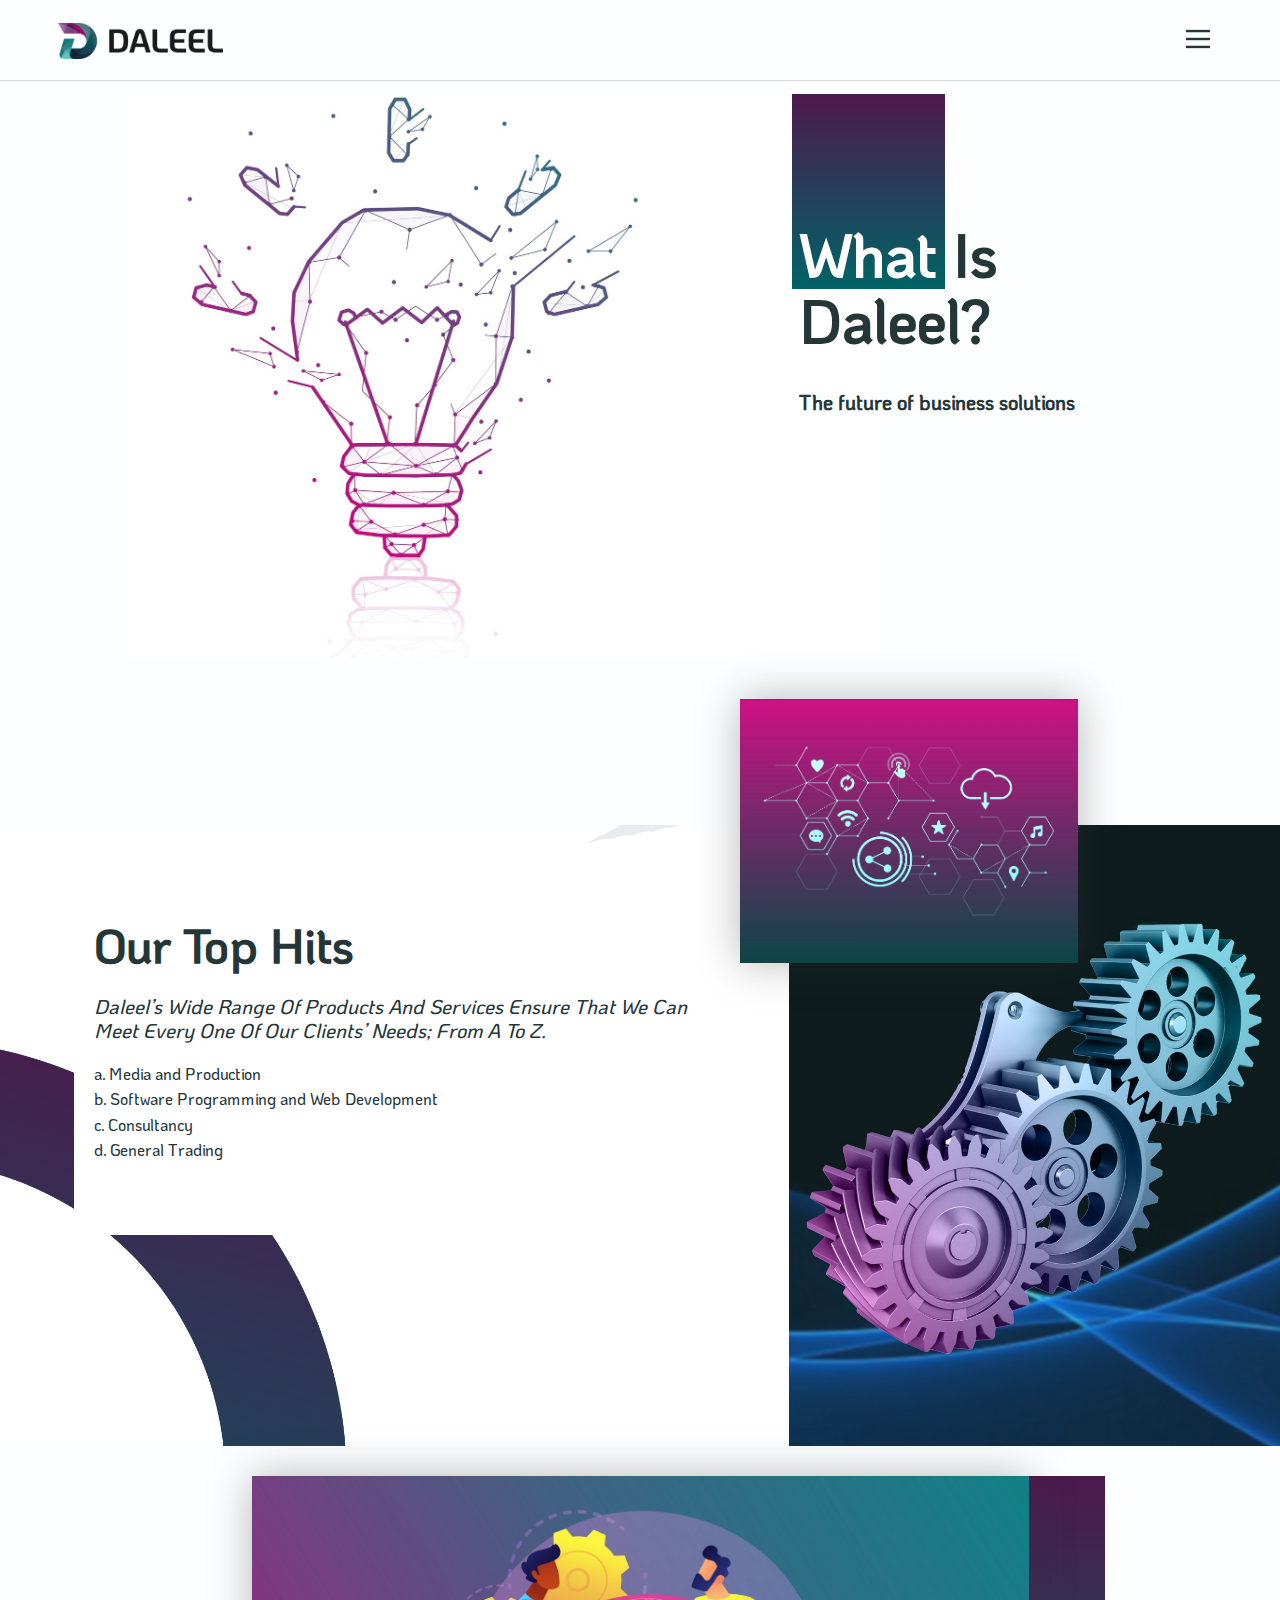
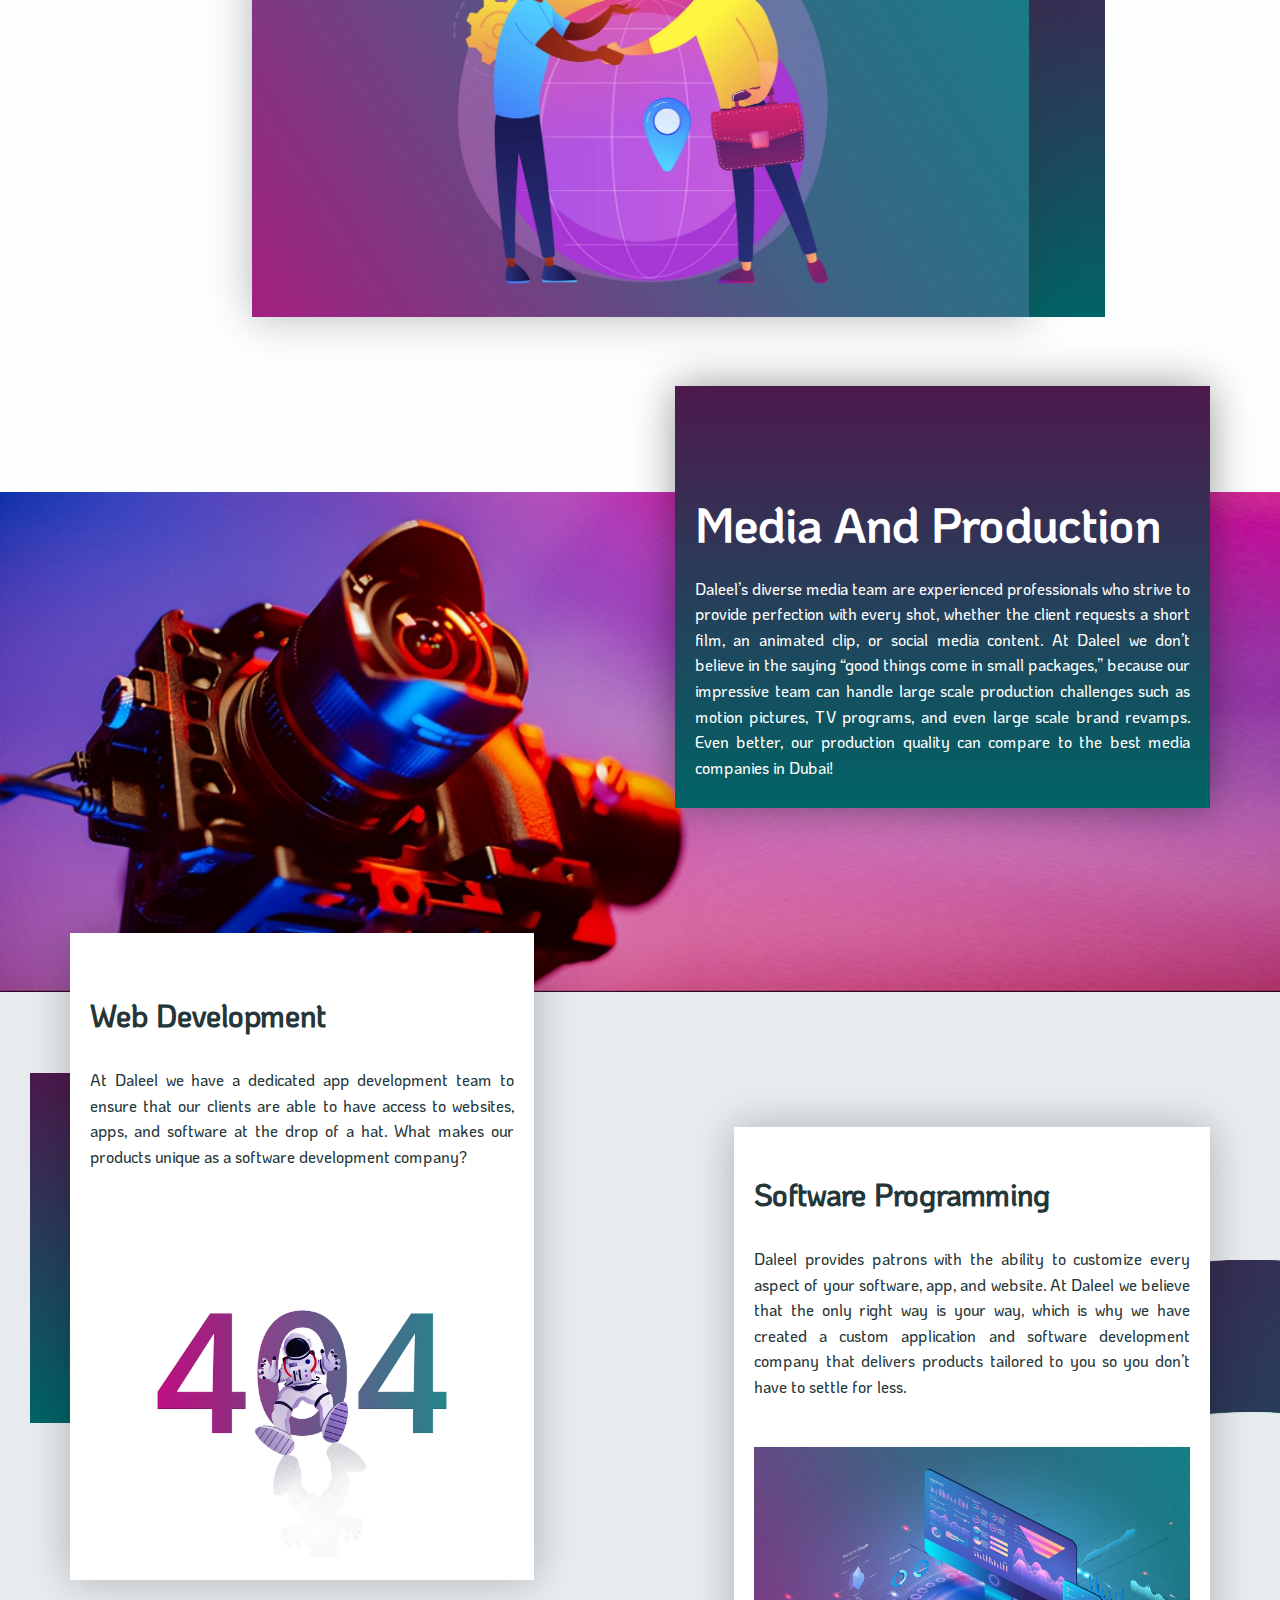
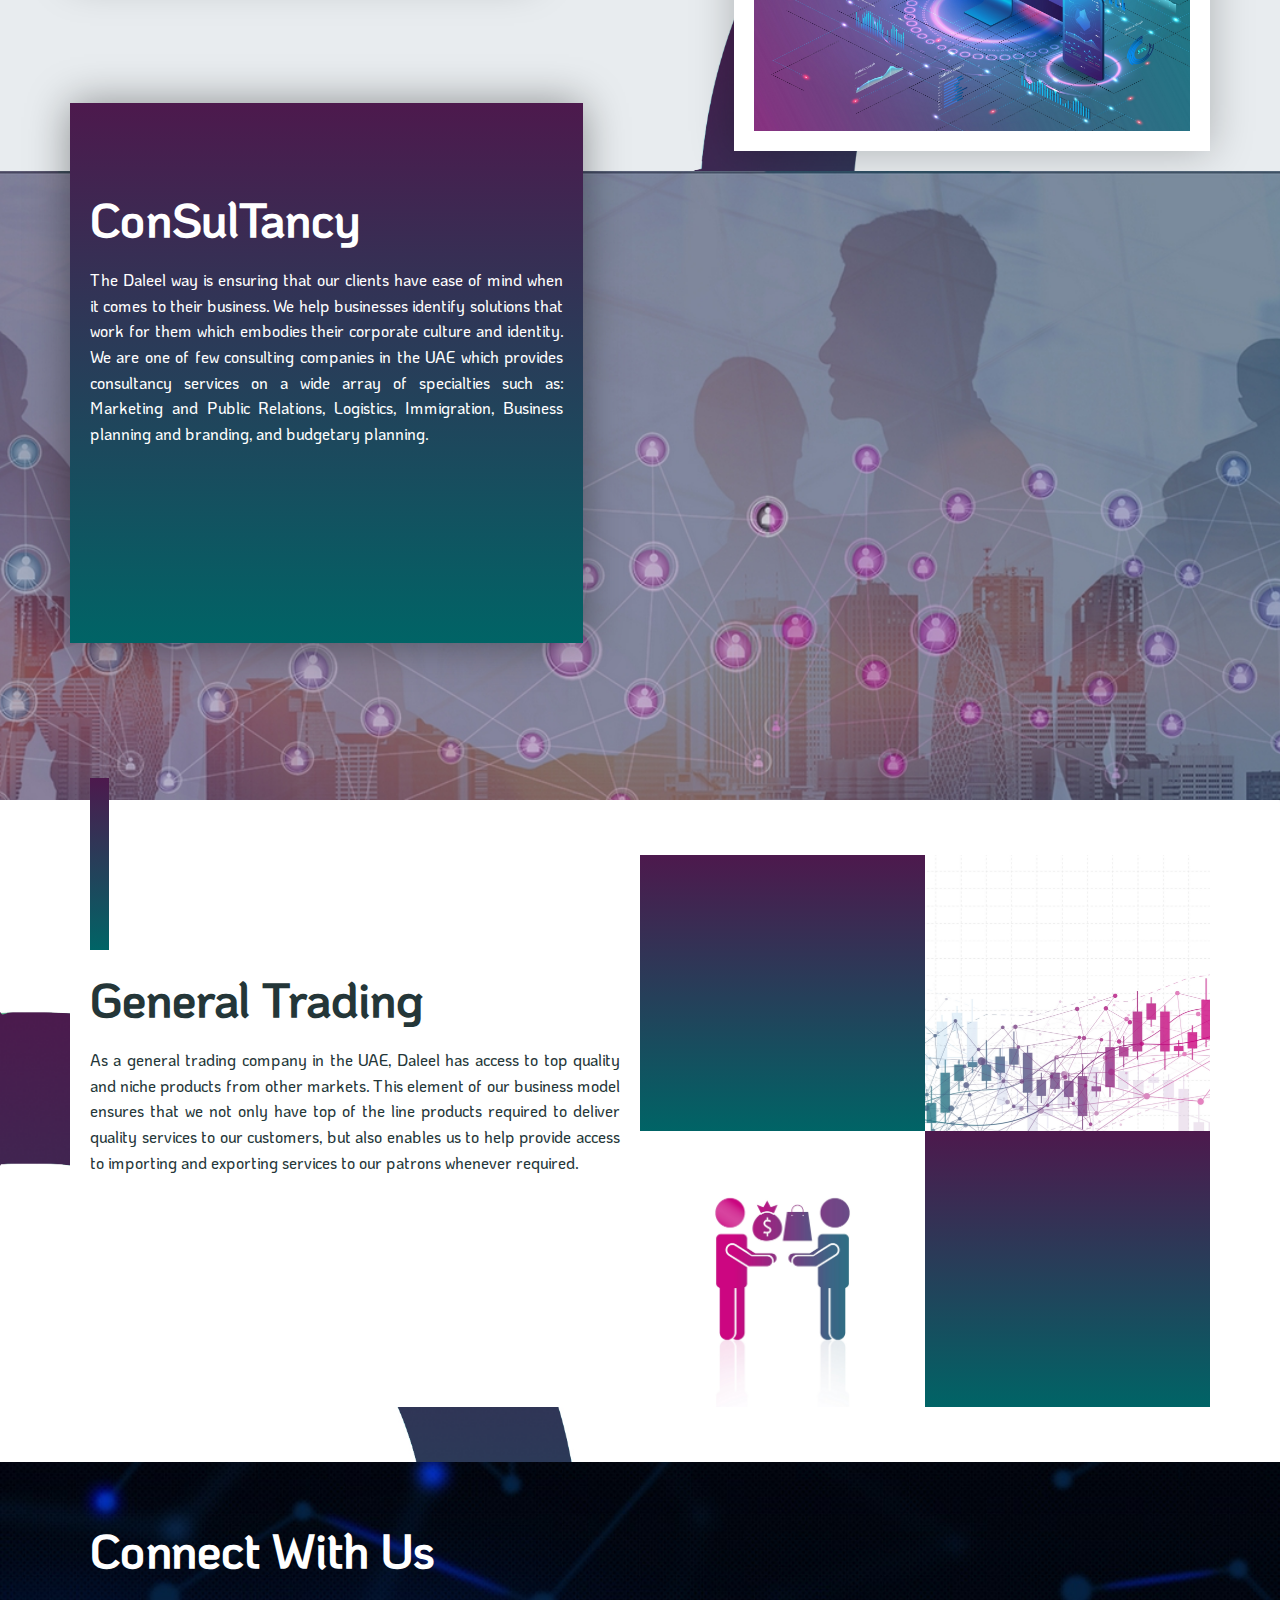
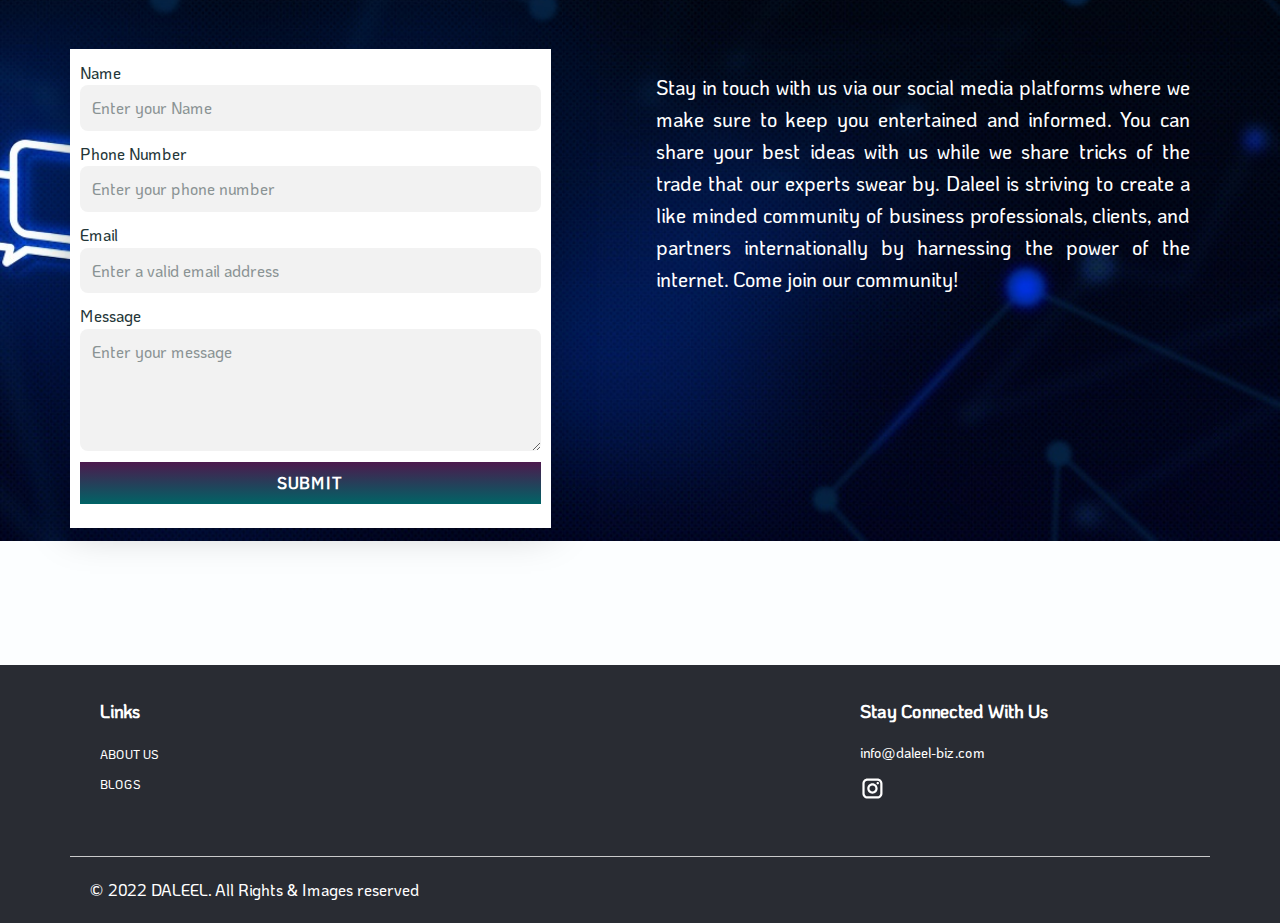
==== commit 48026053: "Update index.html" ====
--- a/index.html
+++ b/index.html
@@ -272,7 +272,7 @@
               <div class="u-align-left u-container-style u-layout-cell u-right-cell u-size-20 u-size-20-md u-layout-cell-3">
                 <div class="u-container-layout u-container-layout-3">
                   <h6 class="u-custom-font u-heading-font u-text u-text-2">Stay Connected with Us</h6>
-                  <p class="u-text u-text-3">info@daleel.com<br>
+                  <p class="u-text u-text-3">info@daleel-biz.com<br>
                   </p>
                   <div class="u-social-icons u-spacing-10 u-social-icons-1">
                     <a class="u-social-url" target="_blank" href="https://instagram.com/daleel_biz"><span class="u-icon u-icon-circle u-social-icon u-social-instagram u-icon-1"><svg class="u-svg-link" preserveAspectRatio="xMidYMin slice" viewBox="0 0 112.2 112.2" style="undefined"><use xmlns:xlink="http://www.w3.org/1999/xlink" xlink:href="#svg-7c9f"></use></svg><svg x="0px" y="0px" viewBox="0 0 112.2 112.2" enable-background="new 0 0 112.2 112.2" xml:space="preserve" id="svg-7c9f" class="u-svg-content"><path d="M55.9,32.9c-12.8,0-23.2,10.4-23.2,23.2s10.4,23.2,23.2,23.2s23.2-10.4,23.2-23.2S68.7,32.9,55.9,32.9z M55.9,69.4c-7.4,0-13.3-6-13.3-13.3c-0.1-7.4,6-13.3,13.3-13.3s13.3,6,13.3,13.3C69.3,63.5,63.3,69.4,55.9,69.4z"></path><path d="M79.7,26.8c-3,0-5.4,2.5-5.4,5.4s2.5,5.4,5.4,5.4c3,0,5.4-2.5,5.4-5.4S82.7,26.8,79.7,26.8z"></path><path d="M78.2,11H33.5C21,11,10.8,21.3,10.8,33.7v44.7c0,12.6,10.2,22.8,22.7,22.8h44.7c12.6,0,22.7-10.2,22.7-22.7 V33.7C100.8,21.1,90.6,11,78.2,11z M91,78.4c0,7.1-5.8,12.8-12.8,12.8H33.5c-7.1,0-12.8-5.8-12.8-12.8V33.7 c0-7.1,5.8-12.8,12.8-12.8h44.7c7.1,0,12.8,5.8,12.8,12.8V78.4z"></path></svg></span>
@@ -291,4 +291,4 @@
         </div>
       </div></footer>
   </body>
-</html>+</html>
